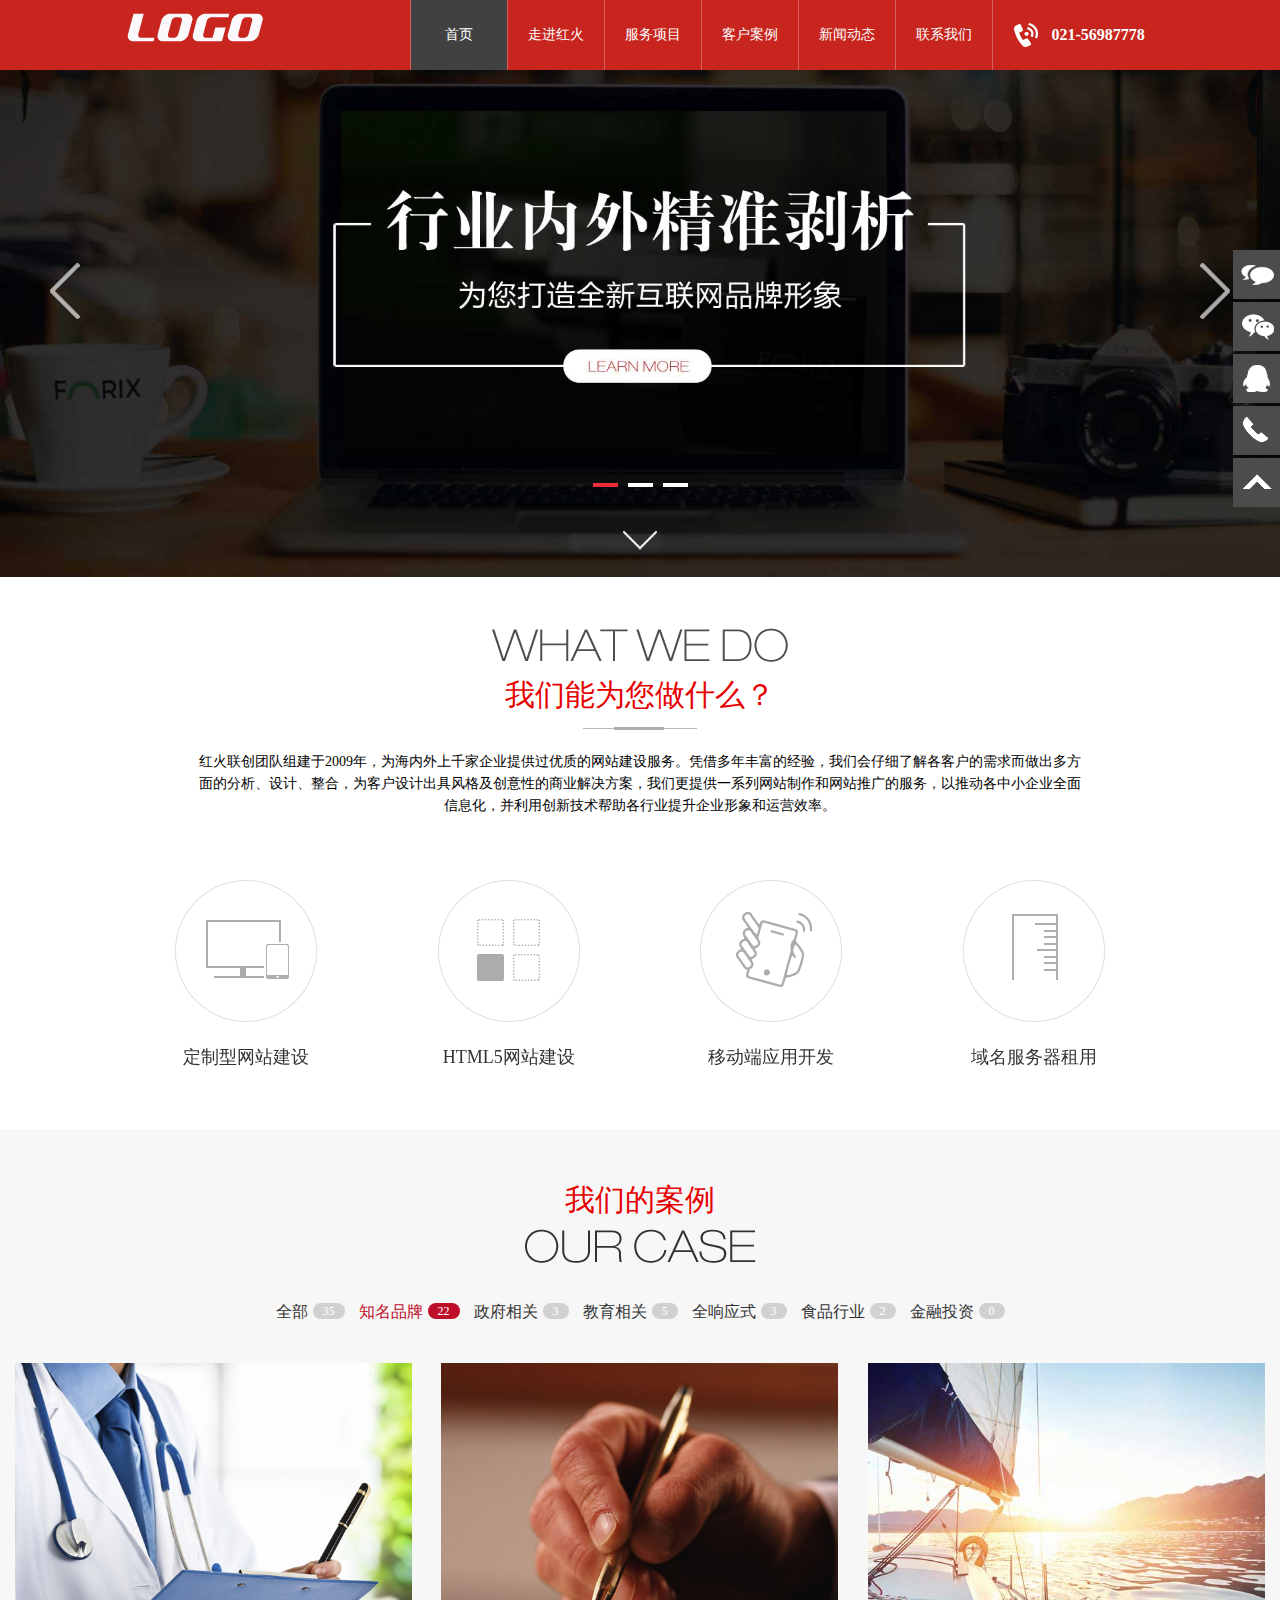
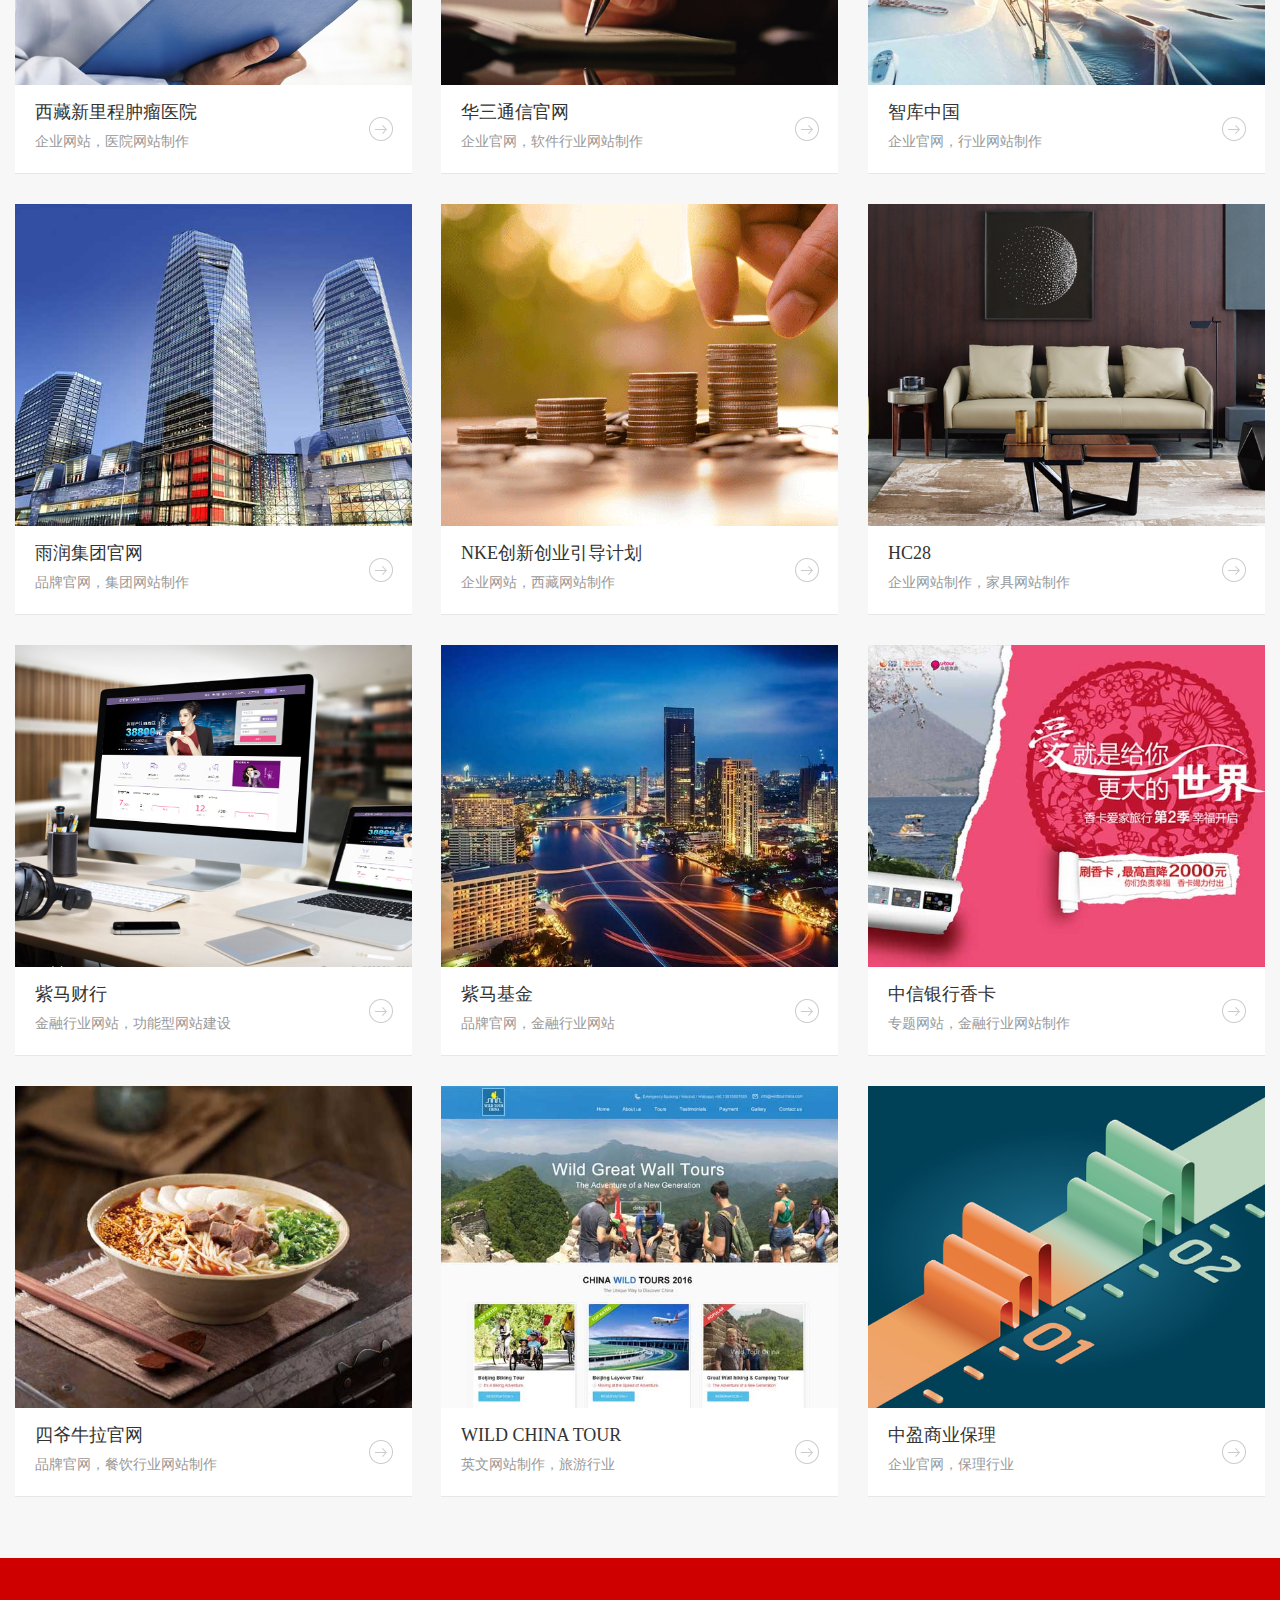
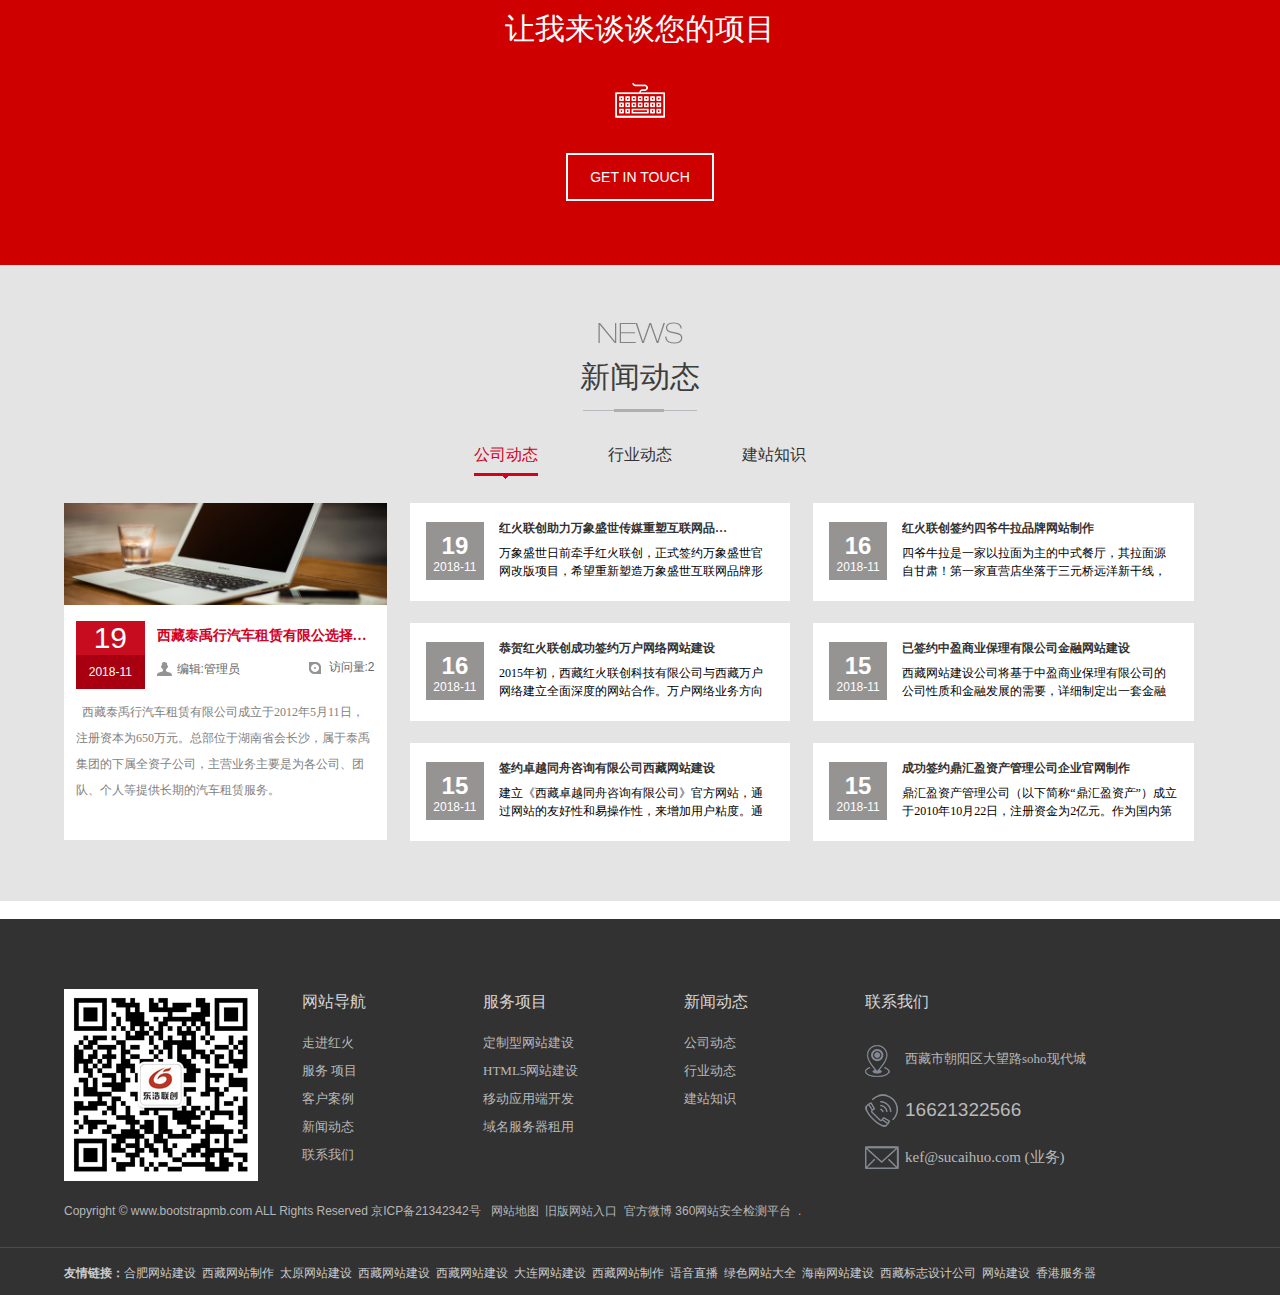
==== index.html @ ea986f04 "init" ====
﻿


<!DOCTYPE html>

<html>

<head>

<meta http-equiv="Content-Type" content="text/html; charset=utf-8" />

<meta http-equiv="X-UA-Compatible" content="IE=8" />

<title>西藏网站制作|西藏网站设计|西藏专业高端营销型企业网站建设|开发|红火联创-西藏网站制作领导品牌</title>
<meta name="keywords" content="西藏网站制作,网站制作,西藏网站制作公司,西藏网站设计,网站设计,西藏网站设计公司,西藏高端网站建设,西藏网站建设,企业网站建设,中小企业网站建设,企业官网建设,西藏网站建设公司,高端网站设计
"/>
<meta name="description" content="西藏最专业的网站制作公司-红火联创,以网站制作、网站设计、手机网站、微信网站为主体核心业务,8年内已为国内众多著名企业、政府机构、学校等提供有价值的互联网服务,重要客户有中信银行、海澜之家、曲美家居、河北海事局、西藏农学院等,咨询热线:021-56987778"/>
<meta name="renderer" content="webkit">
<meta name="viewport" content="width=device-width, initial-scale=1"/>
<meta name="applicable-device" content="pc,mobile"/>
<meta name="location" content="province=西藏;city=西藏;coord=116.306522891,40.0555055968"/>
<meta name="searchtitle" content="西藏网站制作,网站制作,西藏网站制作公司,西藏网站设计,网站设计,西藏网站设计公司,西藏高端网站建设,西藏网站建设,企业网站建设,中小企业网站建设,企业官网建设,西藏网站建设公司,高端网站设计
"/>
<meta name="robots" content="All">
<meta name="msvalidate.01" content="3945C4C58DF0E1DF0A4EFB86055197FB" />
<meta name="viewport" content="width=device-width, initial-scale=1.0">
<link href="css/basic.css" rel="stylesheet" type="text/css" />
<link href="css/style.css" rel="stylesheet" type="text/css" />
<script type="text/javascript" src="js/jquery-1.8.3.min.js"></script>
<script type="text/javascript" src="js/jquery.banner.js"></script>
<script type="text/javascript">
function showdiv(targetid,objN){
  var target=document.getElementById(targetid);
  var clicktext=document.getElementById(objN)
  if (target.style.display=="block"){
      target.style.display="none";
      clicktext.innerText="";
  } else {
      target.style.display="block";
      clicktext.innerText='';
  }
}
</script>



<script type="text/javascript" src="js/isotope.pkgd.min.js"></script>

<script type="text/javascript" src="js/site1.js"></script>

<script type="text/javascript" src="js/app.js"></script>

<script src="js/lib.js"></script>
<script>
$(function(){
  var url = window.location.toString();
  var id = url.split('#')[1];
  if(id){
    var t = $('#'+id).offset().top;
    $(window).scrollTop(t);
  }
});
</script>


</head>



<body>

<!-- 头部样式开始 -->

  <div class="top_bg">
  <div class="top">
    <div class="logo"><a href="index.html"><img src="images/logo.png" /></a></div>
    <div class="nav" id="contentid">
      <ul>
                  <li><a href="index.html" class='cur'>首页</a></li>
                  <li><a href="about.html">走进红火</a></li>
                  <li><a href="service.html">服务项目</a></li>
                  <li><a href="case.html">客户案例</a></li>
                  <li><a href="new.html#">新闻动态</a></li>
                  <li><a href="contact.html#">联系我们</a></li>
                <li class="Navlilis"><img src="images/RitfixPicCall.png">021-56987778</li>
      </ul>
    </div>
    <a href="#"><img class="NavMore" id="showtext" onClick="showdiv('contentid','showtext')" src="images/index_02.png" /></a>
  </div>
</div>
<!-- 头部样式结束 -->

<!-- banner样式开始 -->

<div class="banner">
  <div style="width:100%; border:0px solid red; margin:0 auto; overflow:hidden; position:relative ">
    <div class="flexslider" style="overflow:hidden">
      <div class="jmtp"></div>
      <ul class="slides">
                  <li><a href="case.html" class="left"><img src="images/20160821133628_13071.jpg"  alt="西藏网站制作,西藏网站设计,西藏高端网站建设,西藏网站建设"/></a></li>
                  <li><a href="about.html" class="left"><img src="images/20170305224744_11098.jpg"  alt="西藏网站制作公司"/></a></li>
                  <li><a href="about" class="left"><img src="images/20170305224816_51486.jpg"  alt="西藏网站制作公司"/></a></li>
              </ul>
    </div>
  </div>
  <script>
    $(window).load(function() {
        $('.flexslider').flexslider();
    });
  </script>
  <div class="arrowDown">
    <i></i>
</div>
</div>



<!-- banner样式结束 -->



<!-- 内容样式开始 -->

<section class="m" id="hd">

  <Div class="i_about">

    <div class="i_about_title">

    
      <h1> <em><img src="images/en_gy.png" /></em> 我们能为您做什么？ </h1>

      <p><p>
	红火联创团队组建于2009年，为海内外上千家企业提供过优质的网站建设服务。凭借多年丰富的经验，我们会仔细了解各客户的需求而做出多方面的分析、设计、整合，为客户设计出具风格及创意性的商业解决方案，我们更提供一系列网站制作和网站推广的服务，以推动各中小企业全面<br />
信息化<span style="line-height:1.5;">，并利用创新技术帮助各行业提升企业形象和运营效率。</span>
</p></p>

    </div>

    <div class="i_about_n">

      <div class="shortcut">

        <ul>

            <li>

                <a href="service.html">

                  <img class="img" src="images/20160818204902_46414.png" alt="定制网站建设，西藏网站制作，西藏网站设计，西藏高端网站建设"/>

                  <img class="imgH" src="images/20160818204917_80717.png" alt="定制网站建设，西藏网站制作，西藏网站设计，西藏高端网站建设"/>

                  <span>定制型网站建设</span>

                </a>

              </li>

              <li>

                <a href="service.html">

                  <img class="img" src="images/20160818205246_25471.png" alt="HTML5网站制作，西藏网站制作，西藏网站设计，西藏高端网站建设"/>

                  <img class="imgH" src="images/20160818205259_15898.png" alt="HTML5网站制作，西藏网站制作，西藏网站设计，西藏高端网站建设"/>

                  <span>HTML5网站建设</span>

                </a>

              </li>

              <li>

                <a href="service.html">

                  <img class="img" src="images/20160818205329_25470.png" alt="西藏网站制作,西藏网站设计,西藏高端网站建设,西藏网站建设"/>

                  <img class="imgH" src="images/20160818205339_75592.png" alt="西藏网站制作,西藏网站设计,西藏高端网站建设,西藏网站建设"/>

                  <span>移动端应用开发</span>

                </a>

              </li>

              <li>

                <a href="service.html">

                  <img class="img" src="images/20160818205400_95921.png" alt="西藏网站制作，域名服务器租用，西藏网站建设"/>

                  <img class="imgH" src="images/20160818205411_74101.png" alt="西藏网站制作，域名服务器租用，西藏网站建设"/>

                  <span>域名服务器租用</span>

                </a>

              </li>

              
        </ul>

      </div>

    </div>

  </Div>

</section>



<section class="m1" id="works">

  <div class="i_case">

    <div class="i_case_title">

      <h1>我们的案例<em><img src="images/our.png" /></em> </h1>

    </div>

    <div class="i_case_n">

      <div class="DtiasNv DtiasNvDUN" style="top: 0px;" id="filters">

      

        
        <a href="javascript:void(0)" data-filter="*">全部<span>35</span></a>

        
        <a href="javascript:void(0)" data-filter=".brands"  class="curensQhs">知名品牌<span>22</span></a>

        
        <a href="javascript:void(0)" data-filter=".government" >政府相关<span>3</span></a>

        
        <a href="javascript:void(0)" data-filter=".campus" >教育相关<span>5</span></a>

        
        <a href="javascript:void(0)" data-filter=".response" >全响应式<span>3</span></a>

        
        <a href="javascript:void(0)" data-filter=".fooddrinks" >食品行业<span>2</span></a>

        
        <a href="javascript:void(0)" data-filter="." >金融投资<span>0</span></a>

        
        

      </div>

      <div class="isotope trans">

        <ul>

          
            

              <li class="item brands">

                <div class="cont trans">

                  <div>

                    <div class="img-box">

                      <a href="case-detail.html#-4-13-56.html" target="_blank"><img class="trans" src="images/20160830103553_26394.jpg" alt="西藏网站制作，域名服务器租用，西藏网站建设"/></a>

                    </div>

                    <a href="case-detail.html#-4-13-56.html" target="_blank">

                      <div class="icon-box"></div>

                    </a>

                  </div>

                  <a href="case-detail.html#-4-13-56.html" class="title trans" target="_blank">

                      <h5 class="title-en">西藏新里程肿瘤医院</h5>

                      <h5>企业网站，医院网站制作</h5>

                  </a>

                </div>

              </li>

            
            

              <li class="item brands">

                <div class="cont trans">

                  <div>

                    <div class="img-box">

                      <a href="case-detail.html#-4-13-55.html" target="_blank"><img class="trans" src="images/20160830102540_84552.jpg" alt=""/></a>

                    </div>

                    <a href="case-detail.html#-4-13-55.html" target="_blank">

                      <div class="icon-box"></div>

                    </a>

                  </div>

                  <a href="case-detail.html#-4-13-55.html" class="title trans" target="_blank">

                      <h5 class="title-en">华三通信官网</h5>

                      <h5>企业官网，软件行业网站制作</h5>

                  </a>

                </div>

              </li>

            
            

              <li class="item brands">

                <div class="cont trans">

                  <div>

                    <div class="img-box">

                      <a href="case-detail.html#-4-13-57.html" target="_blank"><img class="trans" src="images/20160830104210_45826.jpg" alt=""/></a>

                    </div>

                    <a href="case-detail.html#-4-13-57.html" target="_blank">

                      <div class="icon-box"></div>

                    </a>

                  </div>

                  <a href="case-detail.html#-4-13-57.html" class="title trans" target="_blank">

                      <h5 class="title-en">智库中国</h5>

                      <h5>企业官网，行业网站制作</h5>

                  </a>

                </div>

              </li>

            
            

              <li class="item brands">

                <div class="cont trans">

                  <div>

                    <div class="img-box">

                      <a href="case-detail.html#-4-13-58.html" target="_blank"><img class="trans" src="images/20160907095034_53427.jpg" alt=""/></a>

                    </div>

                    <a href="case-detail.html#-4-13-58.html" target="_blank">

                      <div class="icon-box"></div>

                    </a>

                  </div>

                  <a href="case-detail.html#-4-13-58.html" class="title trans" target="_blank">

                      <h5 class="title-en">雨润集团官网</h5>

                      <h5>品牌官网，集团网站制作</h5>

                  </a>

                </div>

              </li>

            
            

              <li class="item brands">

                <div class="cont trans">

                  <div>

                    <div class="img-box">

                      <a href="case-detail.html#-4-13-54.html" target="_blank"><img class="trans" src="images/20160825113120_76052.png" alt=""/></a>

                    </div>

                    <a href="case-detail.html#-4-13-54.html" target="_blank">

                      <div class="icon-box"></div>

                    </a>

                  </div>

                  <a href="case-detail.html#-4-13-54.html" class="title trans" target="_blank">

                      <h5 class="title-en">NKE创新创业引导计划</h5>

                      <h5>企业网站，西藏网站制作</h5>

                  </a>

                </div>

              </li>

            
            

              <li class="item brands">

                <div class="cont trans">

                  <div>

                    <div class="img-box">

                      <a href="case-detail.html#-4-13-38.html" target="_blank"><img class="trans" src="images/20160821205427_15291.jpg" alt="HC28网站制作，西藏网站制作"/></a>

                    </div>

                    <a href="case-detail.html#-4-13-38.html" target="_blank">

                      <div class="icon-box"></div>

                    </a>

                  </div>

                  <a href="case-detail.html#-4-13-38.html" class="title trans" target="_blank">

                      <h5 class="title-en">HC28</h5>

                      <h5>企业网站制作，家具网站制作</h5>

                  </a>

                </div>

              </li>

            
            

              <li class="item brands">

                <div class="cont trans">

                  <div>

                    <div class="img-box">

                      <a href="case-detail.html#-4-13-39.html" target="_blank"><img class="trans" src="images/20160821145115_87049.jpg" alt=""/></a>

                    </div>

                    <a href="case-detail.html#-4-13-39.html" target="_blank">

                      <div class="icon-box"></div>

                    </a>

                  </div>

                  <a href="case-detail.html#-4-13-39.html" class="title trans" target="_blank">

                      <h5 class="title-en">紫马财行</h5>

                      <h5>金融行业网站，功能型网站建设</h5>

                  </a>

                </div>

              </li>

            
            

              <li class="item brands">

                <div class="cont trans">

                  <div>

                    <div class="img-box">

                      <a href="case-detail.html#-4-13-40.html" target="_blank"><img class="trans" src="images/20160821200436_94394.jpg" alt=""/></a>

                    </div>

                    <a href="case-detail.html#-4-13-40.html" target="_blank">

                      <div class="icon-box"></div>

                    </a>

                  </div>

                  <a href="case-detail.html#-4-13-40.html" class="title trans" target="_blank">

                      <h5 class="title-en">紫马基金</h5>

                      <h5>品牌官网，金融行业网站</h5>

                  </a>

                </div>

              </li>

            
            

              <li class="item brands">

                <div class="cont trans">

                  <div>

                    <div class="img-box">

                      <a href="case-detail.html#-4-13-41.html" target="_blank"><img class="trans" src="images/20160821201140_30811.jpg" alt=""/></a>

                    </div>

                    <a href="case-detail.html#-4-13-41.html" target="_blank">

                      <div class="icon-box"></div>

                    </a>

                  </div>

                  <a href="case-detail.html#-4-13-41.html" class="title trans" target="_blank">

                      <h5 class="title-en">中信银行香卡</h5>

                      <h5>专题网站，金融行业网站制作</h5>

                  </a>

                </div>

              </li>

            
            

              <li class="item brands">

                <div class="cont trans">

                  <div>

                    <div class="img-box">

                      <a href="case-detail.html#-4-13-42.html" target="_blank"><img class="trans" src="images/20160822160348_14936.jpg" alt=""/></a>

                    </div>

                    <a href="case-detail.html#-4-13-42.html" target="_blank">

                      <div class="icon-box"></div>

                    </a>

                  </div>

                  <a href="case-detail.html#-4-13-42.html" class="title trans" target="_blank">

                      <h5 class="title-en">四爷牛拉官网</h5>

                      <h5>品牌官网，餐饮行业网站制作  </h5>

                  </a>

                </div>

              </li>

            
            

              <li class="item brands">

                <div class="cont trans">

                  <div>

                    <div class="img-box">

                      <a href="case-detail.html#-4-13-43.html" target="_blank"><img class="trans" src="images/20190419101429_13434.jpg" alt=""/></a>

                    </div>

                    <a href="case-detail.html#-4-13-43.html" target="_blank">

                      <div class="icon-box"></div>

                    </a>

                  </div>

                  <a href="case-detail.html#-4-13-43.html" class="title trans" target="_blank">

                      <h5 class="title-en">WILD CHINA TOUR</h5>

                      <h5>英文网站制作，旅游行业</h5>

                  </a>

                </div>

              </li>

            
            

              <li class="item brands">

                <div class="cont trans">

                  <div>

                    <div class="img-box">

                      <a href="case-detail.html#-4-13-44.html" target="_blank"><img class="trans" src="images/20160822163028_70006.jpg" alt=""/></a>

                    </div>

                    <a href="case-detail.html#-4-13-44.html" target="_blank">

                      <div class="icon-box"></div>

                    </a>

                  </div>

                  <a href="case-detail.html#-4-13-44.html" class="title trans" target="_blank">

                      <h5 class="title-en">中盈商业保理</h5>

                      <h5>企业官网，保理行业</h5>

                  </a>

                </div>

              </li>

            
            

              <li class="item government">

                <div class="cont trans">

                  <div>

                    <div class="img-box">

                      <a href="case-detail.html#-4-14-45.html" target="_blank"><img class="trans" src="images/20160822170103_84664.jpg" alt=""/></a>

                    </div>

                    <a href="case-detail.html#-4-14-45.html" target="_blank">

                      <div class="icon-box"></div>

                    </a>

                  </div>

                  <a href="case-detail.html#-4-14-45.html" class="title trans" target="_blank">

                      <h5 class="title-en">山东滨城</h5>

                      <h5>政府网站建设， 门户网站建设</h5>

                  </a>

                </div>

              </li>

            
            

              <li class="item government">

                <div class="cont trans">

                  <div>

                    <div class="img-box">

                      <a href="case-detail.html#-4-14-46.html" target="_blank"><img class="trans" src="images/20160822170916_54176.jpg" alt=""/></a>

                    </div>

                    <a href="case-detail.html#-4-14-46.html" target="_blank">

                      <div class="icon-box"></div>

                    </a>

                  </div>

                  <a href="case-detail.html#-4-14-46.html" class="title trans" target="_blank">

                      <h5 class="title-en">河北海事局</h5>

                      <h5>政府网站制作，门户网站建设</h5>

                  </a>

                </div>

              </li>

            
            

              <li class="item government">

                <div class="cont trans">

                  <div>

                    <div class="img-box">

                      <a href="case-detail.html#-4-14-48.html" target="_blank"><img class="trans" src="images/20160822171650_24611.jpg" alt=""/></a>

                    </div>

                    <a href="case-detail.html#-4-14-48.html" target="_blank">

                      <div class="icon-box"></div>

                    </a>

                  </div>

                  <a href="case-detail.html#-4-14-48.html" class="title trans" target="_blank">

                      <h5 class="title-en">山西晋中</h5>

                      <h5>政府网站建设，门户网站制作</h5>

                  </a>

                </div>

              </li>

            
            

              <li class="item campus">

                <div class="cont trans">

                  <div>

                    <div class="img-box">

                      <a href="case-detail.html#-4-16-49.html" target="_blank"><img class="trans" src="images/20160822172403_30790.jpg" alt=""/></a>

                    </div>

                    <a href="case-detail.html#-4-16-49.html" target="_blank">

                      <div class="icon-box"></div>

                    </a>

                  </div>

                  <a href="case-detail.html#-4-16-49.html" class="title trans" target="_blank">

                      <h5 class="title-en">西藏商务科技学校</h5>

                      <h5>学校网站建设，西藏网站制作</h5>

                  </a>

                </div>

              </li>

            
            

              <li class="item campus">

                <div class="cont trans">

                  <div>

                    <div class="img-box">

                      <a href="case-detail.html#-4-16-50.html" target="_blank"><img class="trans" src="images/20160822173348_34351.jpg" alt=""/></a>

                    </div>

                    <a href="case-detail.html#-4-16-50.html" target="_blank">

                      <div class="icon-box"></div>

                    </a>

                  </div>

                  <a href="case-detail.html#-4-16-50.html" class="title trans" target="_blank">

                      <h5 class="title-en">东北大学秦皇岛分校</h5>

                      <h5>学校网站建设，西藏网站制作</h5>

                  </a>

                </div>

              </li>

            
            

              <li class="item campus">

                <div class="cont trans">

                  <div>

                    <div class="img-box">

                      <a href="case-detail.html#-4-16-59.html" target="_blank"><img class="trans" src="images/20160907101016_63286.jpg" alt=""/></a>

                    </div>

                    <a href="case-detail.html#-4-16-59.html" target="_blank">

                      <div class="icon-box"></div>

                    </a>

                  </div>

                  <a href="case-detail.html#-4-16-59.html" class="title trans" target="_blank">

                      <h5 class="title-en">励步国际儿童英语</h5>

                      <h5>企业网站，培训类网站制作</h5>

                  </a>

                </div>

              </li>

            
            

              <li class="item campus">

                <div class="cont trans">

                  <div>

                    <div class="img-box">

                      <a href="case-detail.html#-4-16-60.html" target="_blank"><img class="trans" src="images/20160907101643_37274.jpg" alt=""/></a>

                    </div>

                    <a href="case-detail.html#-4-16-60.html" target="_blank">

                      <div class="icon-box"></div>

                    </a>

                  </div>

                  <a href="case-detail.html#-4-16-60.html" class="title trans" target="_blank">

                      <h5 class="title-en">爱乐国际早教</h5>

                      <h5>企业网站，培训类网站制作</h5>

                  </a>

                </div>

              </li>

            
            

              <li class="item campus">

                <div class="cont trans">

                  <div>

                    <div class="img-box">

                      <a href="case-detail.html#-4-16-66.html" target="_blank"><img class="trans" src="images/20160907142707_57531.jpg" alt=""/></a>

                    </div>

                    <a href="case-detail.html#-4-16-66.html" target="_blank">

                      <div class="icon-box"></div>

                    </a>

                  </div>

                  <a href="case-detail.html#-4-16-66.html" class="title trans" target="_blank">

                      <h5 class="title-en">清华大学五道口金融学院</h5>

                      <h5>学院网站，西藏网站制作</h5>

                  </a>

                </div>

              </li>

            
            

              <li class="item response">

                <div class="cont trans">

                  <div>

                    <div class="img-box">

                      <a href="case-detail.html#-4-17-53.html" target="_blank"><img class="trans" src="images/20160821205538_85507.jpg" alt=""/></a>

                    </div>

                    <a href="case-detail.html#-4-17-53.html" target="_blank">

                      <div class="icon-box"></div>

                    </a>

                  </div>

                  <a href="case-detail.html#-4-17-53.html" class="title trans" target="_blank">

                      <h5 class="title-en">山水环境产业集团</h5>

                      <h5>集团官网，西藏网站制作</h5>

                  </a>

                </div>

              </li>

            
            

              <li class="item response">

                <div class="cont trans">

                  <div>

                    <div class="img-box">

                      <a href="case-detail.html#-4-17-64.html" target="_blank"><img class="trans" src="images/20160907135107_90795.jpg" alt=""/></a>

                    </div>

                    <a href="case-detail.html#-4-17-64.html" target="_blank">

                      <div class="icon-box"></div>

                    </a>

                  </div>

                  <a href="case-detail.html#-4-17-64.html" class="title trans" target="_blank">

                      <h5 class="title-en">物流派</h5>

                      <h5>企业网站，西藏网站制作</h5>

                  </a>

                </div>

              </li>

            
            

              <li class="item response">

                <div class="cont trans">

                  <div>

                    <div class="img-box">

                      <a href="case-detail.html#-4-17-81.html" target="_blank"><img class="trans" src="images/20170215140151_19582.jpg" alt="知名品牌网站效果图"/></a>

                    </div>

                    <a href="case-detail.html#-4-17-81.html" target="_blank">

                      <div class="icon-box"></div>

                    </a>

                  </div>

                  <a href="case-detail.html#-4-17-81.html" class="title trans" target="_blank">

                      <h5 class="title-en">viewstap</h5>

                      <h5>企业官网，西藏网站制作</h5>

                  </a>

                </div>

              </li>

            
            

              <li class="item fooddrinks">

                <div class="cont trans">

                  <div>

                    <div class="img-box">

                      <a href="case-detail.html#-4-18-82.html" target="_blank"><img class="trans" src="images/20170223124720_63848.jpg" alt=""/></a>

                    </div>

                    <a href="case-detail.html#-4-18-82.html" target="_blank">

                      <div class="icon-box"></div>

                    </a>

                  </div>

                  <a href="case-detail.html#-4-18-82.html" class="title trans" target="_blank">

                      <h5 class="title-en">中绿集团</h5>

                      <h5>食品网站，西藏网站制作</h5>

                  </a>

                </div>

              </li>

            
            

              <li class="item fooddrinks">

                <div class="cont trans">

                  <div>

                    <div class="img-box">

                      <a href="case-detail.html#-4-18-84.html" target="_blank"><img class="trans" src="images/20170223125916_78033.jpg" alt=""/></a>

                    </div>

                    <a href="case-detail.html#-4-18-84.html" target="_blank">

                      <div class="icon-box"></div>

                    </a>

                  </div>

                  <a href="case-detail.html#-4-18-84.html" class="title trans" target="_blank">

                      <h5 class="title-en">纽贝滋实业</h5>

                      <h5>集团官网，西藏网站制作</h5>

                  </a>

                </div>

              </li>

            
        </ul>

      </div>

    </div>

  </div>

</section>



<section class="m2">

  <div class="i_contact">

    <div class="i_contact_title">

      <h1>让我来谈谈您的项目<em><img src="images/jp.png" /></em> </h1>

    </div>

    <div class="i_contact_n"> <a href="http://p.qiao.baidu.com/" target="_blank" class="get">GET IN TOUCH</a> </div>

  </div>

</section>



<section class="m3">

  <div class="i_news">

    <div class="i_news_title">

      <h1><em><img src="images/news.png" /></em> 新闻动态 </h1>

    </div>

    <div class="i_news_n">

      <div class="blog_sel" id="blog_sel">

        
        <a class="blog_on" id="j1" href="javascript:;">公司动态</a>

        
        <a class="" id="j2" href="javascript:;">行业动态</a>

        
        <a class="" id="j3" href="javascript:;">建站知识</a>

        
      </div>

      <div>

      
        <div class="j1">

         <div style="display: block;" class="show">

            
            <div class="blog_l fl">

              <div class="blog_img"> <a href="new-detail.html#-5-9-726.html" target="_blank"><img src="images/20160116133806.jpg" /></a> </div>

              <div class="blog_infor">

                <div class="blog_infTop">

                  <div class="blog_time fl">

                    <span class="blog_y">19</span>

                    <span class="blog_day">2018-11</span>

                  </div>

                  <div class="blog_infR fr">

                    <div class="blog_title"><a href="new-detail.html#-5-9-726.html" target="_blank">西藏泰禹行汽车租赁有限公选择红火联创高端网站建设服务</a></div>

                    <div class="blog_wel"><span class="blog_wel1">编辑:管理员</span><span class="blog_wel2">访问量:2</span></div>

                  </div>

                </div>

                <div class="blog_intro cl"> &nbsp;

                  西藏泰禹行汽车租赁有限公司成立于2012年5月11日，注册资本为650万元。总部位于湖南省会长沙，属于泰禹集团的下属全资子公司，主营业务主要是为各公司、团队、个人等提供长期的汽车租赁服务。 
                </div>

              </div>

            </div>

            
            

            <div class="blog_r fr">

              <div class="blog_list">

                <ul>

                
                  <li>

                    <a href="new-detail.html#-5-9-723.html">

                      <span class="blog_Rtime fl">

                        <b>19</b>

                        <em>2018-11</em>

                      </span>

                      <span class="blog_Rmore fr">

                        <b>红火联创助力万象盛世传媒重塑互联网品牌形象</b>

                        <span>万象盛世日前牵手红火联创，正式签约万象盛世官网改版项目，希望重新塑造万象盛世互联网品牌形象...</span>

                        </span> <span class="blog_more"></span>

                     </a>

                   </li>

                
                  <li>

                    <a href="new-detail.html#-5-9-720.html">

                      <span class="blog_Rtime fl">

                        <b>16</b>

                        <em>2018-11</em>

                      </span>

                      <span class="blog_Rmore fr">

                        <b>红火联创签约四爷牛拉品牌网站制作</b>

                        <span>四爷牛拉是一家以拉面为主的中式餐厅，其拉面源自甘肃！第一家直营店坐落于三元桥远洋新干线，目前开业已半年，处在迅速扩展品牌阶段。</span>

                        </span> <span class="blog_more"></span>

                     </a>

                   </li>

                
                  <li>

                    <a href="new-detail.html#-5-9-721.html">

                      <span class="blog_Rtime fl">

                        <b>16</b>

                        <em>2018-11</em>

                      </span>

                      <span class="blog_Rmore fr">

                        <b>恭贺红火联创成功签约万户网络网站建设</b>

                        <span>2015年初，西藏红火联创科技有限公司与西藏万户网络建立全面深度的网站合作。万户网络业务方向主要在OA协同办公软件领域，且在OA领域发展迅速，而红火联创主要以网站建设业务为主，双方发挥各自的强项进行深度的项目合作。</span>

                        </span> <span class="blog_more"></span>

                     </a>

                   </li>

                
                  <li>

                    <a href="new-detail.html#-5-9-719.html">

                      <span class="blog_Rtime fl">

                        <b>15</b>

                        <em>2018-11</em>

                      </span>

                      <span class="blog_Rmore fr">

                        <b>已签约中盈商业保理有限公司金融网站建设</b>

                        <span>西藏网站建设公司将基于中盈商业保理有限公司的公司性质和金融发展的需要，详细制定出一套金融网站建设方案，使企业通过网站平台可以将产品进行分类的展示，同时也能通过线上交流更好的维系客户，减少交易成本，从而达到利润最大化。</span>

                        </span> <span class="blog_more"></span>

                     </a>

                   </li>

                
                  <li>

                    <a href="new-detail.html#-5-9-718.html">

                      <span class="blog_Rtime fl">

                        <b>15</b>

                        <em>2018-11</em>

                      </span>

                      <span class="blog_Rmore fr">

                        <b>签约卓越同舟咨询有限公司西藏网站建设</b>

                        <span>建立《西藏卓越同舟咨询有限公司》官方网站，通过网站的友好性和易操作性，来增加用户粘度。通过卓越同舟大量专业的有价值的资讯信息，使用户在线互动充分体验，每个浏览者来到网站之后总能找到自己感兴趣的、有用...</span>

                        </span> <span class="blog_more"></span>

                     </a>

                   </li>

                
                  <li>

                    <a href="new-detail.html#-5-9-717.html">

                      <span class="blog_Rtime fl">

                        <b>15</b>

                        <em>2018-11</em>

                      </span>

                      <span class="blog_Rmore fr">

                        <b>成功签约鼎汇盈资产管理公司企业官网制作</b>

                        <span>鼎汇盈资产管理公司（以下简称“鼎汇盈资产”）成立于2010年10月22日，注册资金为2亿元。作为国内第一批向商业银行高端私人客户提供相关金融理财产品的专业资产管理公司之一，鼎汇盈资产以“精细化、系统化、创...</span>

                        </span> <span class="blog_more"></span>

                     </a>

                   </li>

                
                </ul>

              </div>

            </div>

            

          </div>

        </div>

      
        <div class="j2" style='display:none;'>

         <div style="display: block;" class="show">

            
            <div class="blog_l fl">

              <div class="blog_img"> <a href="new-detail.html#-5-10-22.html" target="_blank"><img src="images/20160116133806.jpg" /></a> </div>

              <div class="blog_infor">

                <div class="blog_infTop">

                  <div class="blog_time fl">

                    <span class="blog_y">15</span>

                    <span class="blog_day">2014-05</span>

                  </div>

                  <div class="blog_infR fr">

                    <div class="blog_title"><a href="new-detail.html#-5-10-22.html" target="_blank">响应式网站建设 高端定制下的随心所欲</a></div>

                    <div class="blog_wel"><span class="blog_wel1">编辑:管理员</span><span class="blog_wel2">访问量:120</span></div>

                  </div>

                </div>

                <div class="blog_intro cl"> &nbsp;

                  如果说电商是一片辽阔的草原，那么响应式网站就是一匹骏马。响应式网站其实类似一个智能人，这个智能人能根据客户的需要随时随地调整终端的尺寸、效果...
                </div>

              </div>

            </div>

            
            

            <div class="blog_r fr">

              <div class="blog_list">

                <ul>

                
                  <li>

                    <a href="new-detail.html#-5-10-28.html">

                      <span class="blog_Rtime fl">

                        <b>15</b>

                        <em>2014-05</em>

                      </span>

                      <span class="blog_Rmore fr">

                        <b>小创业者如何使用微信打造“服务生态圈”</b>

                        <span>微信是有张小龙带领团队开发出来的基于手机端的社交工具，建立的是人与人之间“点对点”的连接，每一个微信ID就是一个信息交互的节点，这些节点之间的连接...</span>

                        </span> <span class="blog_more"></span>

                     </a>

                   </li>

                
                  <li>

                    <a href="new-detail.html#-5-10-27.html">

                      <span class="blog_Rtime fl">

                        <b>15</b>

                        <em>2014-05</em>

                      </span>

                      <span class="blog_Rmore fr">

                        <b>2014年西藏互联网大会遇到的人和事！</b>

                        <span>5月10日，是第九届中国互联网创业者大会。而在此的前一天，宁哲网络如去年一样，举办了地方门户和垂直网站的一次聚会，这次是在西藏中关村3W咖啡...</span>

                        </span> <span class="blog_more"></span>

                     </a>

                   </li>

                
                  <li>

                    <a href="new-detail.html#-5-10-26.html">

                      <span class="blog_Rtime fl">

                        <b>15</b>

                        <em>2014-05</em>

                      </span>

                      <span class="blog_Rmore fr">

                        <b>移动互联网团队如何建立自己的品牌</b>

                        <span>任何人或者团队想做一个事情前，都要为要做的事情起一个名字，这个名字就是品牌。比如，你要开发一款APP，就要给APP起一个名字，这个名字是非常重要的...</span>

                        </span> <span class="blog_more"></span>

                     </a>

                   </li>

                
                  <li>

                    <a href="new-detail.html#-5-10-25.html">

                      <span class="blog_Rtime fl">

                        <b>15</b>

                        <em>2014-05</em>

                      </span>

                      <span class="blog_Rmore fr">

                        <b>公共账号：尚未被重视的移动支付战场</b>

                        <span>支付宝在桌面支付领域已经成为了无可争议的唯一霸主，但在移动支付领域，霸主的争夺战争还非常激烈。异常惨烈的打车之争已经落下帷幕，而在另一个战场...</span>

                        </span> <span class="blog_more"></span>

                     </a>

                   </li>

                
                  <li>

                    <a href="new-detail.html#-5-10-24.html">

                      <span class="blog_Rtime fl">

                        <b>15</b>

                        <em>2014-05</em>

                      </span>

                      <span class="blog_Rmore fr">

                        <b>互联网的未来：声音时代和体感时代</b>

                        <span>中国互联网行业刚刚度过了自己的20岁生日。这样的时间节点，自然也免不了要对互联网行业进行总结和展望，也免不了要对互联网行业划分几个阶段、划分几...</span>

                        </span> <span class="blog_more"></span>

                     </a>

                   </li>

                
                  <li>

                    <a href="new-detail.html#-5-10-23.html">

                      <span class="blog_Rtime fl">

                        <b>15</b>

                        <em>2014-05</em>

                      </span>

                      <span class="blog_Rmore fr">

                        <b>下一个十年，中国互联网会如何发展？</b>

                        <span>互联网下一步发展的归宿是什么？web2.0发展至今，中国也只是出了几个Facebook模仿秀，基本无创新可言，80后们在中国互联网发展上集体失语，这与...</span>

                        </span> <span class="blog_more"></span>

                     </a>

                   </li>

                
                </ul>

              </div>

            </div>

            

          </div>

        </div>

      
        <div class="j3" style='display:none;'>

         <div style="display: block;" class="show">

            
            <div class="blog_l fl">

              <div class="blog_img"> <a href="new-detail.html#-5-11-106.html" target="_blank"><img src="images/20160116133806.jpg" /></a> </div>

              <div class="blog_infor">

                <div class="blog_infTop">

                  <div class="blog_time fl">

                    <span class="blog_y">06</span>

                    <span class="blog_day">2018-05</span>

                  </div>

                  <div class="blog_infR fr">

                    <div class="blog_title"><a href="new-detail.html#-5-11-106.html" target="_blank">小型电子商务企业网站建设需要多少钱</a></div>

                    <div class="blog_wel"><span class="blog_wel1">编辑:管理员</span><span class="blog_wel2">访问量:168</span></div>

                  </div>

                </div>

                <div class="blog_intro cl"> &nbsp;

                  对于很多中小型企业来说，网站的成本是一个问题。小型电子商务企业网站建设需要多少钱？这是很多接洽人都会问的问题。目前，小型电子商务企业网站建设的收费标准主要从三个方面来看，分别是：
                </div>

              </div>

            </div>

            
            

            <div class="blog_r fr">

              <div class="blog_list">

                <ul>

                
                  <li>

                    <a href="new-detail.html#-5-11-108.html">

                      <span class="blog_Rtime fl">

                        <b>06</b>

                        <em>2018-05</em>

                      </span>

                      <span class="blog_Rmore fr">

                        <b>四大中小型企业网站建设的缺点，你知道几点</b>

                        <span>在网络营销概念遍布的时代中，中小型企业网站满天飞，这些网站都有相同的地方，比如美工美观。但尽管如此，能够真正做到流量爆棚且为人所知的网站仍然是少之又少</span>

                        </span> <span class="blog_more"></span>

                     </a>

                   </li>

                
                  <li>

                    <a href="new-detail.html#-5-11-107.html">

                      <span class="blog_Rtime fl">

                        <b>06</b>

                        <em>2018-05</em>

                      </span>

                      <span class="blog_Rmore fr">

                        <b>怎样制定一份详细的企业网站建设方案策划书</b>

                        <span>企业网站建设方案策划书是指在网站建设初期对市场进行分析、网站目的确认、网站功能的了解，对详细地内容、费用、测试等内容进行策划，形成最终的书面报告</span>

                        </span> <span class="blog_more"></span>

                     </a>

                   </li>

                
                  <li>

                    <a href="new-detail.html#-5-11-692.html">

                      <span class="blog_Rtime fl">

                        <b>22</b>

                        <em>2018-10</em>

                      </span>

                      <span class="blog_Rmore fr">

                        <b>如何设计一个简单大气的企业网站？</b>

                        <span>随着以往的企业网站设计都是布局混乱，设计复杂，导致给用户带来越来越多的视觉审美疲劳。如今简约风格的企业网站设计风格慢慢成为主流。</span>

                        </span> <span class="blog_more"></span>

                     </a>

                   </li>

                
                  <li>

                    <a href="new-detail.html#-5-11-681.html">

                      <span class="blog_Rtime fl">

                        <b>06</b>

                        <em>2018-08</em>

                      </span>

                      <span class="blog_Rmore fr">

                        <b>H5网页和普通网页的区别</b>

                        <span>通常在企业在进行网站建设的时候，作为供应商的网站建设公司会详细解释H5网页制作的一些优点和趋势。
</span>

                        </span> <span class="blog_more"></span>

                     </a>

                   </li>

                
                  <li>

                    <a href="new-detail.html#-5-11-682.html">

                      <span class="blog_Rtime fl">

                        <b>06</b>

                        <em>2018-08</em>

                      </span>

                      <span class="blog_Rmore fr">

                        <b>HTML5的网页制作</b>

                        <span>H5网页制作是大势所趋，那么如何才能抓住机遇在茫茫人海中找到属于自己的定位来吸引客户，提升企业形象！　</span>

                        </span> <span class="blog_more"></span>

                     </a>

                   </li>

                
                  <li>

                    <a href="new-detail.html#-5-11-642.html">

                      <span class="blog_Rtime fl">

                        <b>13</b>

                        <em>2018-07</em>

                      </span>

                      <span class="blog_Rmore fr">

                        <b>企业网站建设栏目怎么规划</b>

                        <span>网站栏目的规划经常会被设计师忽视。红火联创网站建设提醒：其实网站栏目的规划对于网站建设的成败起着至关重要的作用，和网站导航和功能相比。对于网站栏目的规划，一般网站建设人员都是从以下几个方面入手的。</span>

                        </span> <span class="blog_more"></span>

                     </a>

                   </li>

                
                </ul>

              </div>

            </div>

            

          </div>

        </div>

      
      </div>

    </div>

  </div>

</section>



<!-- 底部样式开始 -->
﻿<div class="footer">
  <div class="bottom">
  <div class="ewm">
    <img src="images/ewm.jpg" />
    </div>
    <div class="bottom_nav">
      <dl class="d1">
        <dt><a href="#">网站导航</a></dt>
        <dd>
          <ul>
           <li><a href="about.html">走进红火</a></li>
           <li><a href="service.html">服务	项目</a></li>
           <li><a href="case.html">客户案例</a></li>
           <li><a href="new.html#">新闻动态</a></li>
           <li><a href="contact.html#">联系我们</a></li>
          </ul>
        </dd>
      </dl>
      <dl class="d2">
        <dt><a href="service.html">服务项目</a></dt>
        <dd>
          <ul>
            <li><A href="service.html">定制型网站建设</A></li>
            <li><A href="service.html">HTML5网站建设</A></li>
            <li><A href="service.html">移动应用端开发</A></li>
            <li><A href="service.html">域名服务器租用</A></li>
          </ul>
        </dd>
      </dl>
      <dl class="d2">
        <dt><a href="new.html#">新闻动态</a></dt>
        <dd>
          <ul>
            <li><A href="new.html#-5-9.html">公司动态</A></li>
            <li><A href="new.html#-5-10.html">行业动态</A></li>
            <li><A href="new.html#-5-11.html">建站知识</A></li>
          </ul>
        </dd>
      </dl>
      <dl class="d4">
        <dt><a href="contact.html#">联系我们</a></dt>
        <dd>
          <ul>
            <li class="c1" style="height:34px; line-height: 30px;">西藏市朝阳区大望路soho现代城        &nbsp;&nbsp;&nbsp;&nbsp;&nbsp;&nbsp;&nbsp;&nbsp;&nbsp;&nbsp;<br /></li>
            <li class="c2">16621322566</li>
            <li class="c3">kef@sucaihuo.com (业务)</li>
          </ul>
        </dd>
      </dl>
    </div>
    
  </div>
  <div class="foot">
    <dl>
      <dt>
        Copyright ©  www.bootstrapmb.com  ALL Rights Reserved  京ICP备21342342号      
        

        <noscript>
        
        <a rel="nofollow" href="" target="_blank">
        
        
        
        </a>
        
        </noscript>
        
        &nbsp;&nbsp;<a href="sitemap.html" target="_blank">网站地图</a>&nbsp;&nbsp;<a rel="nofollow" href="#" target="_blank">旧版网站入口</a>&nbsp;&nbsp;<a href="http://weibo.com/" target="_blank">官方微博</a> <a href="http://webscan.360.cn/" name="302f4677d78283341aa0d8cec5b360da" >360网站安全检测平台</a>&nbsp;&nbsp;<a href="sitemap.xml" target="_blank">.</a>
        
        <span style="display:none;">
        
        http://www.sucaihuo.com/
        
        </span>
        
        
      
      </dt>
    </dl>
  </div>
</div>

<div id="leftsead">
  <ul>
   <li>
      <a rel="nofollow" href="http://p.qiao.baidu.com/" target="_blank">
        <div class="hides" style="width:161px;display:none;" id="qq">
          <div class="hides" id="p1">
            <img src="images/l205.png">
          </div>
          <div class="hides" id="p2"><span style="color:#FFF;font-size:13px">在线交流</span>
          </div>
        </div>
        <img src="images/l15.jpg" width="47" height="49" class="shows" />
      </a>
    </li>
    <li>
      <a href="javascript:void(0)" class="youhui">
        <img src="images/l02.png" width="47" height="49" class="shows" />
        <img src="images/a.png" width="57" height="49" class="hides" />
        <img src="images/weixin.jpg" width="145" class="2wm" style="display:none;margin:-100px 57px 0 0" />
      </a>
    </li>
    <li>
      <a rel="nofollow" href="tencent://message/?uin=225566666&Site=&Menu=yes" target="_blank">
        <div class="hides" style="width:161px;display:none;" id="qq">
          <div class="hides" id="p1">
            <img src="images/ll04.png">
          </div>
          <div class="hides" id="p2"><span style="color:#FFF;font-size:13px">225566666</span>
          </div>
        </div>
        <img src="images/l04.png" width="47" height="49" class="shows" />
      </a>
    </li>
        <li id="tel">
        <a rel="nofollow" href="tel:021-56987778">
            <div class="hides" style="width:161px;display:none;" id="tels">
                <div class="hides" id="p1">
                    <img src="images/ll05.png">
                </div>
                <div class="hides" id="p3"><span style="color:#FFF;font-size:12px">021-56987778</span>
                </div>
            </div>
        <img src="images/l05.png" width="47" height="49" class="shows" />
        </a>
        </li>
        
        <li id="btn">
        <a id="top_btn">
            <div class="hides" style="width:161px;display:none">
                <img src="images/ll06.png" width="161" height="49" />
            </div>
            <img src="images/l06.png" width="47" height="49" class="shows" />
        </a>
    </li>
    </ul>
</div>
<script>
$(document).ready(function(){
    
    $("#leftsead a").hover(function(){
        if($(this).prop("className")=="youhui"){
            $(this).children("img.hides").show();
        }else{
            $(this).children("div.hides").show();
            $(this).children("img.shows").hide();
            $(this).children("div.hides").animate({marginRight:'0px'},'0');
        }
    },function(){
        if($(this).prop("className")=="youhui"){
            $(this).children("img.hides").hide();
        }else{
            $(this).children("div.hides").animate({marginRight:'-163px'},0,function(){$(this).hide();$(this).next("img.shows").show();});
        }
    });

    $("#top_btn").click(function(){if(scroll=="off") return;$("html,body").animate({scrollTop: 0}, 600);});

    //右侧导航 - 二维码
    $(".youhui").mouseover(function(){
        $(this).children(".2wm").show();
    })
    $(".youhui").mouseout(function(){
        $(this).children(".2wm").hide();
    });

});

</script>
<section class="m4" style="border-top:1px solid #4c4b4b; padding-top:17px; padding-bottom:1%;">
  <Div class="link">
  <b>友情链接：</b><a href="http://www.xckj365.com" target="_blank">合肥网站建设</a>&nbsp;&nbsp;<a href="http://www.bootstrapmb.com" target="_blank" title="西藏网站制作">西藏网站制作</a>&nbsp;&nbsp;<a href="http://www.web0351.net" target="_blank">太原网站建设</a>&nbsp;&nbsp;<a href="http://www.bootstrapmb.com" target="_blank" title="西藏网站建设">西藏网站建设</a>&nbsp;&nbsp;<a href="http://www.lxyd.com/" target="_blank">西藏网站建设</a>&nbsp;&nbsp;<a href="http://www.dljianwei.com" target="_blank">大连网站建设</a>&nbsp;&nbsp;<a href="http://www.bjjfsd.com" target="_blank">西藏网站制作</a>&nbsp;&nbsp;<a href="http://www.135123.com/" target="_blank">语音直播</a>&nbsp;&nbsp;<a href="http://www.lvse.com/site/donhonet-net-3219.html" target="_blank">绿色网站大全</a>&nbsp;&nbsp;<a href="http://www.ztai.net/" target="_blank">海南网站建设</a>&nbsp;&nbsp;<a href="http://www.521logo.com" target="_blank">西藏标志设计公司</a>&nbsp;&nbsp;<a href="https://www.yuntianxia.com/" target="_blank">网站建设</a>&nbsp;&nbsp;<a href="https://www.henghost.com" target="_blank">香港服务器</a></Div>
  </section>


<!-- 底部样式结束 -->



</body>

</html>
---- css/basic.css ----
/* ------------------------------------ͨ����ʽ����---------------------------------------- */
@charset "utf-8";

/* ������Ĭ��margin��padding�ı�����㣬���б�ǵ�margin��padding����ʹ��ʱ���嶨�� */
*{ margin:0;padding:0; border:0;}

/* ����IE5.x��IE6��б�����bug */
* html body{overflow:visible; }
* html iframe, * html frame{ overflow:auto;}
* html frameset{overflow:hidden;} 

/*���ñ�ǩ��������ǩĬ����ʽȡ����HTML��ǩ��ȡ��������ǩĬ����ʽ����ֹ��ͬ�������ʾЧ����ͬ��text-align:center; �����ͬ�������������*/
body,ul,ol,li,p,h1,h2,h3,h4,h5,h6,form,fieldset,table,td,img,div,tr{margin:0; padding:0;}
input,select{font-size:12px; vertical-align:middle;}

/* ������������룬�ָ���BODY���þ��в����ļ̳� */
body div{text-align:left;}

/* ��ǩ���ԣ�textarea,input ǿ������ʱ���ݳ���ʱ���� */
textarea,input{word-wrap:break-word; word-break:break-all; padding:0px;}/* 

/*���ul�б���ǵ���ʽ��ul�б���������ڲ���Ҫ�б�ǰ�÷��ŵ���ʽ�� */
ul,li{ list-style:none;}

/* ����ͼƬ�߿򣬵�ͼƬ��Ϊ�������ݱ����ʱ������Ĭ�ϱ߿���֣��ض���� */
img{border:0 none;}

/* ����Ĭ�ϵ�������ʽ����������ΪĬ����ʽ�ṩ�������ڸ��Ե�ʵ���и��ǵ� */
a{color:#000; text-decoration:none;}
a:hover{color:#c70c1f; text-decoration:none;}
/* ȥ�����ӵ����߿� */

/* ����Hϵ�б�ǩ������Hϵ�б�ǩĬ������ */
h1{font-size:24px;}
h2{font-size:20px;}
h3{font-size:18px;}
h4{font-size:16px;}
h5{font-size:14px;}
h6{font-size:12px;}
---- css/style.css ----
/* ------------------------------------常用样式定义---------------------------------------- */
@charset "utf-8";
/* body整体背景定义 */
body {
    border:0;
}
.top_bg{
    width:100%;
    height:70px;
    background:#c7251e;
    position:fixed;
    z-index:999;
    float:left;
}
img{border:0;}
.pager ul {
    float: right;
    width:auto;
    padding:15px 0 0 0;
    margin-bottom:30px;
}
.pager ul li {
    width:auto;
    float: left;
    line-height:normal;
    padding:10px 0 0 0;
    background:none;
    border:0;
    margin:0 0 0 2px;
}
.pager a {
    background:#cecece;
    font-size:12px;
    color:#484848;
    font-family:"宋体";
    float: left;
    height:auto;
    padding: 6px 10px;
    margin: 0px 1px;
}
.pager span {
    padding: 4px 10px;
    margin: 0px 0px;
    font-size: 12px;
}
.pager .now {
    background-color: #c7251e;
    color: #ffffff;
    border-color: #313131;
}
.pager a:hover {
    background-color: #c7251e;
    color: #ffffff;
    border-color: #313131;
    text-decoration: none;
}
/* 首页-头部样式 */
.top{width:82%;  margin:0 auto; height:70px; overflow:hidden;}
.logo{width:159px; float:left; height:47px; margin:1% 0 0 0;}
.nav{float:right;}
.nav ul{float:left;}
.nav ul li{float:left; border-left:1px solid #d2625e; line-height:70px; text-align:center;}
.nav ul li a{font-family:"微软雅黑"; height:70px; float:left; text-align:center; width:96px; line-height:70px;  font-size:14px; color:#ffffff;}
.nav ul li a:hover{font-family:"微软雅黑"; background:#414141; width:96px; text-align:center; font-size:14px; color:#ffffff; height:70px; display:block;}
.nav ul li a.cur{font-family:"微软雅黑"; background:#414141; width:96px; text-align:center; font-size:14px; color:#ffffff; height:70px; display:block;}
.nav ul li.Navlilis{line-height: 70px; color: #fff;font-family:"微软雅黑"; margin-right: 20px; font-size: 16px; font-weight: bold;}
.nav ul li.Navlilis img{vertical-align:middle; margin:0 10px 0 18px;}

/* 首页-banner样式 */
.banner{width:100%; margin:0 auto; padding:70px 0 0 0; position:relative; overflow:hidden; text-align:center;}
.flexslider {width: 100%; margin: 0; padding: 0;}
.flexslider .slides > li {display: none;} /* Hide the slides before the JS is loaded. Avoids image jumping */
.flexslider .slides img {width: 100%; display: block;}
.flex-pauseplay span {text-transform: capitalize;}

/* Clearfix for the .slides element */
.slides:after {content: "."; display: block; clear: both; visibility: hidden; line-height: 0; height: 0;}
html[xmlns] .slides {display: block;}
* html .slides {height: 1%;}

/* No JavaScript Fallback */
/* If you are not using another script, such as Modernizr, make sure you
 * include js that eliminates this class on page load */
.no-js .slides > li:first-child {display: block;}

/* FlexSlider Default Theme
*********************************/
.flexslider { border: 0px solid #fff; position: relative; -webkit-border-radius: 0px; -moz-border-radius: 0px; -o-border-radius: 0px; border-radius: 0px; zoom: 1;}
.flexslider .slides {zoom: 1;}
.flexslider .slides > li {position: relative;}
/* Suggested container for "Slide" animation setups. Can replace this with your own, if you wish */
.flex-container {zoom: 1; position: relative;}

/* Caption style */
/* IE rgba() hack */
.flex-caption {background:none; -ms-filter:progid:DXImageTransform.Microsoft.gradient(startColorstr=#4C000000,endColorstr=#4C000000);
    filter:progid:DXImageTransform.Microsoft.gradient(startColorstr=#4C000000,endColorstr=#4C000000); zoom: 1;}
.flex-caption {width: 96%; padding: 2%; position: absolute; left: 0; bottom: 0; background: rgba(0,0,0,.3); color: #fff; text-shadow: 0 -1px 0 rgba(0,0,0,.3); font-size: 14px; line-height: 18px;}

/* Direction Nav */
.flex-direction-nav li a {width: 30px; height: 56px; margin: 0px 0 0; display: block; background: url(../images/button.png) no-repeat 0 0; position: absolute; top: 38%; text-indent: -9999px; cursor: pointer; }
.flex-direction-nav li a.next {background-position: -30px 0; right: 50px;}
.flex-direction-nav li a.prev {background-position: 0 0; left: 50px;}
.flex-direction-nav li a.disabled {opacity: .3; filter:alpha(opacity=30); cursor: default;}

/* Control Nav */
.flex-control-nav {width: 100%; position: absolute; bottom: 15%; text-align: center;}
.flex-control-nav li {margin: 0 0 0 10px; display: inline-block; zoom: 1; *display: inline;}
.flex-control-nav li:first-child {margin: 0;}
.flex-control-nav li a {width: 25px; height: 4px; display: block; background:#ffffff; cursor: pointer; text-indent: -9999px;}
.flex-control-nav li a:hover {background-position: 0 -12px;}
.flex-control-nav li a.active {background:#eb2d39; cursor: default;}

.arrowDown{position: absolute;left:0;bottom:4%;width: 100%;text-align: center;}

.arrowDown i{display: inline-block;width: 34px;height: 20px;background: url(../images/arrow-down.png) no-repeat center top;-webkit-animation: arrowDown 1s infinite linear;cursor: pointer;}

@-webkit-keyframes arrowDown {
    0% {-webkit-transform: translate(0,0);}
    25%{ -webkit-transform: translate(0,6px);}
    50% {-webkit-transform: translate(0,0); }
    75%{ -webkit-transform: translate(0, -6px);}
    100% {-webkit-transform: translate(0,0);}
}

/*首页-主体样式 */
.m{width:100%; margin:0 auto; overflow:hidden;}
.i_about{width:82%; margin:0 auto; margin-top:4%;}
.i_about_title{width:100%; text-align:center; margin:0 auto;}
.i_about_title h1{width:100%; text-align:center; font-family:"微软雅黑"; color:#e60000; font-size:30px; background:url(../images/line.png) no-repeat bottom center; padding-bottom:14px; font-weight:lighter; text-align:center; margin:0 auto;}
.i_about_title h1 em{padding-bottom:6px; width:100%; text-align:center; float:left;}
.i_about_title p{width:85%; text-align:center; margin:0 auto; margin-top:2%; line-height:22px; font-family:"微软雅黑"; font-size:14px;}
.i_about_n{width:100%; margin:0 auto; margin-top:6%;}
.shortcut{width:100%; padding-bottom:6%; position:relative;z-index:101;overflow:hidden;}
.shortcut li{ width:25%; position:relative; overflow:hidden;float:left;transition:all 0.3s linear;-webkit-transition:all 0.3s linear;top:0px;}
.shortcut li em{ width:25%; margin:0 auto;}
.shortcut a{display:block;width:100%; text-align:center;}
.shortcut a img{width:142px; height:142px; margin:0 auto;}
.shortcut a span{line-height:18px;font-family:arial;color:#333333; font-family:"Microsoft YaHei"; font-size:18px; clear:both;transition:all 1s;-webkit-transition:all 1s; margin:22px 0 0 0; display:block; width:100%; text-align:center;}
.shortcut a .imgH{left:-50%;transition:all 0.2s ease; position:absolute; -webkit-transition:all 0.2s ease;}
.shortcut a:hover{text-decoration:none;}
.shortcut a .imgH:hover{display:block; left:20.7%;}
.shortcut a:hover span{animation:img4 0.8s linear infinite alternate;-webkit-animation:img4 1s linear infinite alternate;}

.m1{width:100%; margin:0 auto; overflow:hidden; background:#f7f7f7;}
.i_case{width:100%; margin:0 auto; margin-top:4%;}
.i_case_title{width:100%; text-align:center; margin:0 auto;}
.i_case_title h1{width:100%; text-align:center; font-family:"微软雅黑"; color:#e60000; font-size:30px; padding-bottom:14px; font-weight:lighter; text-align:center; margin:0 auto;}
.i_case_title h1 em{padding-top:8px; width:100%; text-align:center; float:left;}
.i_case_n{width:100%; margin:0 auto; margin-top:2%; float:left;}
.DtiasNv {max-width: 1200px; margin: 0px auto; margin-bottom: 20px;}
.DtiasNv{position:relative;}
.DtiasNv{ clear:both; line-height:32px; font-size:16px; text-align:center;}
.DtiasNv a{display:inline-block; color:#be0e29; font-family:"微软雅黑"; font-size:16px; margin:0px 25px;}
.DtiasNv a span{font-size:12px; display:inline-block; height:16px; line-height:16px; color:#fff; padding:0px 10px; border-radius:16px; background:#d2d1d1; position:relative; top:-2px; margin-left:5px;}
.DtiasNv a.curscs span{background:#be0e29;}
.DtiasNv a{color:#333;}
.DtiasNv a:hover{color:#be0e29;}
.DtiasNv a.curensQhs{color:#be0e29;}
.DtiasNv a.curensQhs span{background:#be0e29;}
.DtiasNvDUN a{margin:0px 5px;}

.m2{width:100%; margin:0 auto; overflow:hidden; background:#ce0000;}

/*首页-案例样式 */
.isotope{padding-bottom:45px;}
.isotope ul {position: relative;}
.isotope .item {width: 25%; margin: 0;}
.isotope .item .cont {display: block;  overflow: hidden; border: 15px solid #f7f7f7;}
.trans {-webkit-transition: all .5s ease; -moz-transition: all .5s ease; -o-transition: all .5s ease; -ms-transition: all .5s ease; transition: all .5s ease;}
.isotope .item .cont > div {overflow: hidden; position:relative;}
.isotope .item img {display: block; width: 100%; height: auto;  margin: 0;}
.isotope .item img:hover {display: block; width: 100%; height: auto;  margin: 0;}
.isotope .item .title {display: block; background: url(../images/ico-2.png) 95% center no-repeat #fff; border-bottom: 1px solid #e7e7e7; margin: 0;  padding: 0px 45px 15px 20px; font-size: 12px;  color: #999;}
.isotope .item .title-en {padding: 15px 0 0px 0; text-transform: uppercase; color: #333; font-size: 18px;}
.isotope .item h5 { font-weight: normal; font-family:"微软雅黑"; overflow: hidden; line-height: 25px; width: 100%; display: inline-block;}
.isotope .item:hover .title-en{color:#d20000; font-weight:bold;}
.isotope .item:hover img {-webkit-transform-origin: center center;  -webkit-transform: scale(1.05, 1.05); -moz-transform-origin: center center; -moz-transform: scale(1.05, 1.05);}
.isotope .item:hover .title {background-color: transparent; background:url(../images/ico-2.png) 95% center no-repeat #ffffff; color: #666666;}
.img-box{position:relative; width:100%; height:100%;}
.icon-box{position:absolute; top:0; left:0; background:none; width:100%; height:100%;}
.isotope .item:hover .icon-box{background:url(../images/j_img.png) no-repeat center center #000;  transition: background-color 0.4s;  background-color:rgba(0,0,0,0.65); -webkit-tap-highlight-color: rgba(0,0,0,0); border: 1px solid rgba(255,255,255,0.3); cursor:pointer; width:100%; height:100%; }



.i_contact{width:100%; margin:0 auto; margin-top:4%;}
.i_contact_title{width:100%; text-align:center; margin:0 auto;}
.i_contact_title h1{width:100%; font-family:"微软雅黑"; color:#fff; font-size:30px; padding-bottom:14px; font-weight:lighter; text-align:center; margin:0 auto;}
.i_contact_title h1 em{padding-top:8px; width:100%; text-align:center; margin:15px 0; float:left;}
.i_contact_n{width:100%; margin:0 auto; text-align:center; margin-top:7%; margin-bottom:5%;}
.get{display:inline-block; border:2px solid #fff; padding:14px 22px; font-family:Arial, Helvetica, sans-serif; color:#fff; font-size:14px; margin:0 auto;}
.get:hover{display:inline-block; transition: background-color 0.4s; border:2px solid #fff; background:#fff;  padding:14px 22px; font-family:Arial, Helvetica, sans-serif; color:#ce0000; font-size:14px; margin:0 auto;}

.m3{width:100%; margin:0 auto; overflow:hidden; padding-bottom:3%; background:#e4e4e4;}
.m4{width:100%; margin:0 auto; overflow:hidden; padding-bottom:2%; background:#323232;}
.link{width:90%; margin:0 auto; margin-top:0; font-size:12px; color:#ccc; font-family:"微软雅黑";}
.link a{color:#ccc; font-family:"微软雅黑";}
.i_news{width:90%; margin:0 auto; margin-top:4%;}
.i_news_title{width:100%; text-align:center; margin:0 auto;}
.i_news_title h1{width:296px; font-family:"微软雅黑"; color:#3d3d3d; font-size:30px; background:url(../images/line.png) no-repeat bottom center; padding-bottom:14px; font-weight:lighter; text-align:center; margin:0 auto;}
.i_news_title h1 em{padding-bottom:6px; width:100%; text-align:center; float:left;}
.i_news_n{width:100%; margin:0 auto; margin-top:2%;}
.blog_sel{ height:40px; line-height:40px; padding-bottom:28px; text-align:center;}
.blog_sel a{ color:#333; font-size:16px; font-family:"微软雅黑"; width:auto; padding:0 33px;}
.blog_sel a.blog_on{ color:#d3001e; background:url(../images/blog_cur.jpg) no-repeat bottom; padding-bottom:16px;}
.blog{ width:1100px; margin:0 auto;}
.blog_l{ width:28%; min-height:314px; background-color:#FFF;}
.blog_r{ width:70%; min-height:314px;}
.blog_img{ position:relative; width:100%;}
.blog_img img{ display:block; width:100%; }
.blog_infor{ padding:16px 12px 0 12px;}
.blog_title a,.blog_Rmore b{ overflow:hidden; text-overflow:ellipsis; white-space:nowrap; }
.blog_title a{ color:#d3001e; font-size:16px; font-weight:bold; display:block;}
.blog_intro{ color:#818181; font-size:12px; font-family:"微软雅黑"; line-height:26px; height:104px; overflow:hidden; padding-top:6px; margin-bottom:6px;}
.blog_wel span{font-size:12px; font-family:Arial; color:#666; padding-left:20px;}
.blog_wel1{ background:url(../images/blog_icon1.png) no-repeat left;}
.blog_wel2{ background:url(../images/blog_icon2.png) no-repeat left;}
.blog_list ul{ float:left;}
.blog_list li{ float:left; margin:0 3% 22px 0; display:inline; background-color:#FFF; position:relative; width:47%; height:90px;}
.blog_list li a{ display:block; width:99%; height:86px; border:2px solid #FFF;}
.blog_list li a span{ display:block; cursor:pointer; font-size:12px; font-family:"微软雅黑";}
.blog_Rtime{ width:58px; height:48px; margin:3.8% 0 0 3.8%; padding-top:10px; background-color:#969393; text-align:center;}
.blog_Rtime em,.blog_Rtime b{ display:block; font-family:Arial; color:#FFF;}
.blog_Rtime b{ font-size:24px;}
.blog_Rtime em{ font-style:normal; font-size:12px;}
.blog_Rmore{ width:73%; margin:3.8% 3.8% 0 0;}
.blog_Rmore b{ color:#333; display:block; width:230px; height:24px;  font-size:12px; font-family:"微软雅黑";}
.blog_Rmore span{ line-height:18px; height:36px; overflow:hidden;}
.blog_list li a .blog_more{ display:block; position:absolute; bottom:0; right:0; background:url(../images/blog_mbd.jpg) no-repeat; width:12px; height:12px; display:none;}
.blog_list li a:hover{ border:2px solid #d3001e;}
.blog_list li a:hover .blog_more{ display:block;}
.blog_list li a:hover .blog_Rtime{ background-color:#c70c1f;}
.blog_list li a:hover .blog_Rmore b{ color:#c70c1f; }

.blog_infTop{ height:auto; overflow:hidden; padding-bottom:4px;}
.blog_time{ width:23%; height:68px; background-color:#c70c1f; z-index:10;}
.blog_time span{ display:block; font-size:12px; font-family:Arial; color:#FFF; width:100%; height:34px; line-height:34px; text-align:center;}
.blog_time span.blog_y{ font-size:30px;}
.blog_day{ background-color:#a80011;}
.blog_infR{ width:73%;}
.blog_title{ padding:6px 0 8px;}
.blog_wel2{float:right;}
.blog_infR .blog_title a{ display:block; height:24px; font-family:"微软雅黑";}
.fr {
    float: right;
}
.fl {
    float: left;
}

/*首页-底部样式 */
.footer{width:100%; margin:0 auto; background:#323232; padding-bottom:10px; overflow:hidden;}
.bottom{width:90%; margin:0 auto; height:206px; margin-top:40px;}
.bottom_nav{float:right;}
.bottom_nav dl.d1{float:left; width:101px; margin:20px 60px 0 0;}
.bottom_nav dl.d1 dt{float:left; width:101px; height:45x; line-height:45px; font-family:"微软雅黑"; font-size:16px;}
.bottom_nav dl.d1 dt a{color:#d5d5d5;}
.bottom_nav dl.d1 dd{float:left;}
.bottom_nav dl.d1 dd ul{float:left; margin:5px 0 0 0;}
.bottom_nav dl.d1 dd ul li{float:left; width:131px; line-height:28px; font-size:13px;}
.bottom_nav dl.d1 dd ul li a{color:#b9b9b9;font-family:"微软雅黑";}
.bottom_nav dl.d2{float:left; width:101px; margin:20px 80px 0 20px;}
.bottom_nav dl.d2 dt{float:left; width:101px; height:45x; line-height:45px; font-family:"微软雅黑"; font-size:16px;}
.bottom_nav dl.d2 dt a{color:#d5d5d5;}
.bottom_nav dl.d2 dd{float:left;}
.bottom_nav dl.d2 dd ul{float:left; margin:5px 0 0 0;}
.bottom_nav dl.d2 dd ul li{float:left; width:101px; line-height:28px; font-size:13px;}
.bottom_nav dl.d2 dd ul li a{color:#b9b9b9;font-family:"微软雅黑";}
.bottom_nav dl.d3{float:left; width:131px; margin:20px 0 0 50px;}
.bottom_nav dl.d3 dt{float:left; width:131px; height:45x; line-height:45px; font-family:"微软雅黑"; font-size:15px; border-bottom:1px solid #484646;}
.bottom_nav dl.d3 dt a{color:#d5d5d5;}
.bottom_nav dl.d3 dd{float:left;}
.bottom_nav dl.d3 dd ul{float:left; margin:5px 0 0 0;}
.bottom_nav dl.d3 dd ul li{float:left; width:131px; font-family:"微软雅黑"; line-height:28px; font-size:12px;}
.bottom_nav dl.d3 dd ul li a{color:#b9b9b9;}
.bottom_nav dl.d4{float:left; width:336px; margin:20px 15px 0 0px;}
.bottom_nav dl.d4 dt{float:left; width:336px; height:45x; line-height:45px; font-family:"微软雅黑"; font-size:16px; }
.bottom_nav dl.d4 dt a{color:#d5d5d5;}
.bottom_nav dl.d4 dd{float:left; width:336px; color:#b9b9b9; font-size:12px; font-family:"宋体"; line-height:28px; padding-top:5px;}
.bottom_nav dl.d4 dd ul li{margin:15px 0;}
.bottom_nav dl.d4 dd ul li.c1{ background:url(../images/footer-address.png) no-repeat left; line-height:20px; font-size:13px; font-family:"微软雅黑"; padding:0 0 0 40px;}
.bottom_nav dl.d4 dd ul li.c2{ background:url(../images/footer-phone.png) no-repeat left; line-height:34px; height:34px; font-size:19px; font-family:Arial, Helvetica, sans-serif; padding:0 0 0 40px;}
.bottom_nav dl.d4 dd ul li.c3{ background:url(../images/footer-contact.png) no-repeat left; line-height:30px; height:30px; font-size:15px; font-family:"微软雅黑"; padding:0 0 0 40px;}
.ewm{float:left; width:100px; margin:30px 0 0 0;}
.foot{width:100%; margin:0 auto; margin-top:20px; height:50px; line-height:50px; background:#323232; overflow:hidden;}
.foot dl{width:90%; margin:0 auto;}
.foot dl dt{width:100%; float:left; padding-top:15px; font-family:Arial, Helvetica, sans-serif; line-height:18px; font-size:12px; color:#b7b7b7;}
.foot dl dd{text-align:right; float:right;  font-family:"宋体"; font-size:13px; color:#585858;}
.foot dl dd a{font-family:"宋体"; font-size:13px; color:#585858;}
.foot dl dt a{color:#b7b7b7;}

/*关于我们样式 */
.bannerlist{width:100%; margin:0 auto; padding:70px 0 0 0; overflow:hidden; text-align:center;}
.bannerlist img{width:100%;}
.bannerlist01{width:100%; float:left;font-weight:normal; margin-top:70px; padding:33px 0 45px 0; background:url(../images/pattern11.png); overflow:hidden; text-align:center;}
.bannerlist01 h1 {
    color: #fff;
    font-size: 40px;
    font-weight:normal;
    padding-bottom: 15px;
    font-family:Tahoma, Geneva, sans-serif;
    background: url(../images/h-line1.png) no-repeat center bottom;
}
.bannerlist01 p {
    color: #fff;
    font-size: 18px;
    font-weight:normal;
    padding-top: 15px;
    font-family:"微软雅黑";
}
.dqwz{width:84%; margin:0 auto; overflow:hidden; margin-top:1%; z-index:99999; position:relative; font-size:12px; font-family:"微软雅黑"; text-align:right;}
.dqwz span{float:right; background:url(../images/home.png) no-repeat 0 1px; padding-left:20px;}
.service{width:100%; float:left; margin-top:-2.3%;}
.about{width:84%; margin:0 auto; margin-top:4%; margin-bottom:5%;}
.about_title{width:100%; text-align:center; margin:0 auto;}
.about_title h1{width:100%; font-family:"微软雅黑"; color:#474747; font-size:28px; background:url(../images/line.png) no-repeat bottom center; padding-bottom:14px; text-align:center; margin:0 auto;}
.about_title h1 em{padding-bottom:6px; width:100%; text-align:center; float:left;}
.about_n{width:100%; margin:0 auto; margin-top:2%;  line-height:28px; font-family:"微软雅黑"; font-size:14px;}
.about_n img{width:100%; margin-top:3%;}

.m_c{width:100%; margin:0 auto; margin-top:30px; float:left; overflow:hidden; background:url(../images/404bg.jpg) no-repeat center top; min-height:735px;}
.list404{width:50%; margin:0 auto;}
.list404 h1{width:26%; margin:0 auto; margin-top:20%;}
.list404 h1 img{width:100%;}
.list404 p{width:60%; margin:0 auto; margin-top:0%; font-size:31px; line-height:30px; font-family:"微软雅黑"; color:#787878; font-weight:bold;}
.list404 p span{width:100%; margin:0 auto; margin-top:0%; font-size:20px; font-family:"微软雅黑"; color:#b0b0b0; }
.list404 ul{width:65%; margin:0 auto; margin-top:4.5%; font-size:14px; font-family:"微软雅黑"; color:#787878;}
.list404 ul li{width:24%; float:left; margin-top:0%; font-family:"微软雅黑"; color:#787878; line-height:33px; margin:0 1px;}
.list404 ul li a{width:100%; float:left; background:#c8251e; color:#fff; font-family:"微软雅黑"; text-align:center;}

.n1{width:100%; margin:0 auto; overflow:hidden; background:url(../images/bg01.jpg) no-repeat center top; min-height:613px;}
.culture{width:84%; margin:0 auto; margin-top:4%; margin-bottom:5%;}
.culture_title{width:100%; text-align:center; margin:0 auto;}
.culture_title h1{width:100%; font-family:"微软雅黑"; color:#fff; font-size:28px; background:url(../images/line.png) no-repeat bottom center; padding-bottom:14px; text-align:center; margin:0 auto;}
.culture_title h1 em{padding-bottom:6px; width:100%; text-align:center; float:left;}
.culture_n{width:100%; margin:0 auto; margin-top:2%;  line-height:28px; font-family:"微软雅黑"; font-size:14px;}
.culture_n ul{width:100%; float:left;}
.culture_n ul li{width:33.3%; background:#ffffff; min-height:200px; float:left;}
.culture_n ul li.c2{width:33.3%; background:#af2f23; float:left;}
.culture_n ul li.c4 ,.culture_n ul li.c6{width:33.3%; background:#868686; float:left;}
.culture_n ul li.c1 dt{width:13%; float:left; margin:46px 0 0 50px;}
.culture_n ul li.c1 dt img{width:100%; float:left;}
.culture_n ul li.c1 dd{width:40%; float:right; margin:46px 15% 0 0;}
.culture_n ul li.c1 dd h1{width:100%; float:left; border-bottom:1px solid #ccc; padding-bottom:4px; font-weight:normal; font-size:18px;}
.culture_n ul li.c1 dd p{width:100%; float:left; font-weight:normal; color:#888; font-size:14px; font-family:Arial, Helvetica, sans-serif;}

.culture_n ul li.c2 dt{width:13%; float:left; margin:46px 0 0 50px;}
.culture_n ul li.c2 dt img{width:100%; float:left;}
.culture_n ul li.c2 dd{width:40%; float:right; margin:46px 15% 0 0;}
.culture_n ul li.c2 dd h1{width:100%; float:left; color:#FFF; border-bottom:1px solid #fff; padding-bottom:4px; font-weight:normal; font-size:18px;}
.culture_n ul li.c2 dd p{width:100%; float:left; font-weight:normal; color:#fff; font-size:14px; font-family:Arial, Helvetica, sans-serif;}

.culture_n ul li.c3 dt{width:13%; float:left; margin:46px 0 0 50px;}
.culture_n ul li.c3 dt img{width:100%; float:left;}
.culture_n ul li.c3 dd{width:40%; float:right; margin:46px 15% 0 0;}
.culture_n ul li.c3 dd h1{width:100%; float:left; border-bottom:1px solid #ccc; padding-bottom:4px; font-weight:normal; font-size:18px;}
.culture_n ul li.c3 dd p{width:100%; float:left; font-weight:normal; color:#888; font-size:14px; font-family:Arial, Helvetica, sans-serif;}

.culture_n ul li.c4 dt{width:13%; float:left; margin:46px 0 0 50px;}
.culture_n ul li.c4 dt img{width:100%; float:left;}
.culture_n ul li.c4 dd{width:40%; float:right; margin:46px 15% 0 0;}
.culture_n ul li.c4 dd h1{width:100%; float:left; color:#FFF; border-bottom:1px solid #fff; padding-bottom:4px; font-weight:normal; font-size:18px;}
.culture_n ul li.c4 dd p{width:100%; float:left; font-weight:normal; color:#fff; font-size:14px; font-family:Arial, Helvetica, sans-serif;}

.culture_n ul li.c5 dt{width:13%; float:left; margin:46px 0 0 50px;}
.culture_n ul li.c5 dt img{width:100%; float:left;}
.culture_n ul li.c5 dd{width:40%; float:right; margin:46px 15% 0 0;}
.culture_n ul li.c5 dd h1{width:100%; float:left; border-bottom:1px solid #ccc; padding-bottom:4px; font-weight:normal; font-size:18px;}
.culture_n ul li.c5 dd p{width:100%; float:left; font-weight:normal; color:#888; font-size:14px; font-family:Arial, Helvetica, sans-serif;}

.culture_n ul li.c6 dt{width:13%; float:left; margin:46px 0 0 50px;}
.culture_n ul li.c6 dt img{width:100%; float:left;}
.culture_n ul li.c6 dd{width:40%; float:right; margin:46px 15% 0 0;}
.culture_n ul li.c6 dd h1{width:100%; float:left; color:#FFF; border-bottom:1px solid #fff; padding-bottom:4px; font-weight:normal; font-size:18px;}
.culture_n ul li.c6 dd p{width:100%; float:left; font-weight:normal; color:#fff; font-size:14px; font-family:Arial, Helvetica, sans-serif;}

.Sp{width:82%; margin:0 auto; margin-top:4%;}
.Sp_title{width:100%; text-align:center; margin:0 auto;}
.Sp_title h1{width:100%; font-family:"微软雅黑"; color:#474747; font-size:30px; background:url(../images/line.png) no-repeat bottom center; padding-bottom:14px; text-align:center; margin:0 auto;}
.Sp_title h1 em{padding-bottom:6px; width:100%; text-align:center; float:left;}
.Sp_title p{width:85%; text-align:center; margin:0 auto; margin-top:1%; line-height:22px; font-family:"微软雅黑"; font-size:16px;}
.Sp_n{width:100%; margin:0 auto; margin-top:6%;}
.service_list{ height:auto; overflow:hidden; padding:0px 0 106px;}
.service_list li{width:157px; float:left; margin-bottom:20px; font-family:"微软雅黑";}
.service_list li span{ display:block; cursor:pointer;}
.service_icon{ display:block; background-image:url(../images/service_tipimg.png); width:100px; height:100px; margin-left:28px;}
.service_icon1{ background-position:0 0;}
.service_icon2{ background-position:-159px 0;}
.service_icon3{ background-position:-317px 0;}
.service_icon4{ background-position:-476px 0;}
.service_icon5{ background-position:-635px 0;}
.service_icon6{ background-position:-793px 0;}
.service_icon7{ background-position:-952px 0;}
.service_list li:hover .service_icon1{ background-position:0 -122px;}
.service_list li:hover .service_icon2{ background-position:-156px -122px;}
.service_list li:hover .service_icon3{ background-position:-317px -122px;}
.service_list li:hover .service_icon4{ background-position:-476px -122px;}
.service_list li:hover .service_icon5{ background-position:-635px -122px;}
.service_list li:hover .service_icon6{ background-position:-793px -122px;}
.service_list li:hover .service_icon7{ background-position:-952px -122px;}
.service_name,.service_intro{ width:120px; padding-left:18px; text-align:center;}
.service_name{ color:#333; font-size:16px; padding:18px 0 8px 18px;}
.service_intro{ color:#484848; font-size:12px;}
.service_list li:hover span{ color:#c70c1f;}

/*服务项目样式 */
.ser-box{width:50%;padding:50px 0; text-align:center; float:left; overflow:hidden;}
.ser-box .picimg{width:142px; height:142px;display:inline-block;}
.ser-box .txt{ text-align:center;margin:15px 0; height:47px;}
.ser-box .con{padding:0 20%; text-align:center; font-family:"微软雅黑"; font-size:14px; line-height:20px;color:#ABABAB;margin-top:20px;}
.ser-box .bg1{ background:url(../images/ser-1.png) no-repeat;}
.ser-box:hover .bg1{ background:url(../images/ser-01.png) no-repeat;}
.ser-box .bg2{ background:url(../images/ser-2.png) no-repeat;}
.ser-box:hover .bg2{ background:url(../images/ser-02.png) no-repeat;}
.ser-box .bg3{ background:url(../images/ser-3.png) no-repeat;}
.ser-box:hover .bg3{ background:url(../images/ser-03.png) no-repeat;}
.ser-box .bg4{ background:url(../images/ser-4.png) no-repeat;}
.ser-box:hover .bg4{ background:url(../images/ser-04.png) no-repeat;}
.ser-box .zx{margin-top:30px; display:inline-block;}
.ser-box .zx{filter:alpha(opacity=0); -moz-opacity:0; -khtml-opacity: 0; opacity: 0;}
.ser-box:hover .zx{filter:alpha(opacity=100); -moz-opacity:1; -khtml-opacity: 1; opacity: 1;}
.ser-box .zx a{ display:block;width:113px; font-family:"微软雅黑"; font-size:14px; height:40px; line-height:40px; background:#828F91;color:#fff; text-align:center;border-radius:4px;}
.ser-box .zx a:hover{ background:#d00000;}
.ser-box .t1{ background:url(../images/web-1.png) center no-repeat;}
.ser-box:hover .t1{ background:url(../images/web-2.png) center no-repeat;}
.ser-box .t2{ background:url(../images/ui-2.png) center no-repeat;}
.ser-box:hover .t2{ background:url(../images/ui-1.png) center no-repeat;}
.ser-box .t3{ background:url(../images/app-1.png) center no-repeat;}
.ser-box:hover .t3{ background:url(../images/app-2.png) center no-repeat;}
.ser-box .t4{ background:url(../images/pm-1.png) center no-repeat;}
.ser-box:hover .t4{ background:url(../images/pm-2.png) center no-repeat;}
.ser-bg1{ background:#F4F4F4;}
.ser-bg2{ background:#fff;}
.ser-bg2:hover,.ser-bg1:hover{}
@media (max-width:480px){

    .ser-box{width:100%;}

}
/*客户案例样式 */
.case{width:100%; margin:0 auto; margin-top:0%;}
.case_n{width:100%; margin:0 auto; margin-top:2%; float:left;}
.case_detail{width:81%; margin:0 auto; margin-top:1%; margin-bottom:5%;}
.ny_ptab{padding: 10px 0 22px; height: 25px; line-height: 25px;}
.ny_ptab ul li{height: 25px; line-height: 25px; float: left; margin-right: 17px; font-size: 14px; font-family: "Microsoft YaHei";}
.ny_ptab ul li.longer1{width: 115px;}
.ny_ptab ul li a{display: block; height: 25px; line-height: 25px; text-align: center; font-family: "Microsoft YaHei";}
.ny_ptab ul li a:link, .ny_ptab ul li a:active, .ny_ptab ul li a:visited{color: #333;}
.ny_ptab ul li a:hover, .ny_ptab ul li a.hover{color: #e6002e;}
.ny_ptab ul li.tab_spaces{width: 7px; background: url(../images/news2.gif) 0 0 no-repeat;}
.news_list{padding-bottom: 20px; overflow: hidden; zoom: 1; width: 100%;}
.case_detail_left {width: 72%; float: left;}
.case_detail_left img{width:100%; margin-bottom:10px;}
.case_detial_right {width: 25.5%; float: right; padding-top: 0px;}
.caseXqDivLa h1 {height: 22px; border-left: 4px solid #cb0505; font-size:22px; color: #606060; font-family:"微软雅黑"; line-height: 22px; padding-left: 12px;}
.caseXqDivLa h1 em{font-style:normal; font-size:34px; margin-top:2px;  font-family:Arial, Helvetica, sans-serif; float:right; font-weight:normal;}
.caseXqDivLa h1 em a{color:#777777;}
.caseXqDivLa .strt{line-height:35px; margin-top:3px; font-size: 14px; color: #7a7a7a; font-family:"微软雅黑"; clear: both;}
.caseXqDivLa .strtA {height: 20px; clear: both; clear: both; margin-top:3px; font-size:13px; font-family:Arial, Helvetica, sans-serif;}
.caseXqDivLa .strtA img{vertical-align:middle; margin-right:4px; margin-top:-3px;}
.caseXqDivLa .strtA span {display: block; line-height: 20px; font-size: 12px; color: #7a7a7a; float: left; width: 118px;}
.caseXqDivLa .p {line-height:26px; float:left; font-size:13px; font-family:"微软雅黑"; color:#666; margin-top:8px;}
.caseXqDivLa .lianx {line-height:24px; width:100%; font-size:13px; font-family:"微软雅黑"; margin-top:15px; float:left;}
.caseXqDivLa .lianx .a1{display:block; padding:5px 28px 5px 20px; margin-top:5px; font-family:"微软雅黑"; font-size:14px; color:#fff; border-radius:0 18px 18px 0; background:#be0e29;}
.caseXqDivLa .lianx span{float:left;}
.caseXqDivLa .lianx em{float:right;}
.caseXqDivLa .lianx em ul{float:right;}
.caseXqDivLa .lianx em ul li {float: left; width: 45px; height: 45px; padding: 0 5px; overflow: hidden;}
.caseXqDivLa .lianx em ul li.prev_btn a {background: url(../images/rbtn.png) 0 0 no-repeat;}
.caseXqDivLa .lianx em ul li.prev_btn a:hover {background: url(../images/rbtn.png) 0 -47px no-repeat;}
.caseXqDivLa .lianx em ul li a {width: 45px; height: 45px; display: block;}
.caseXqDivLa .lianx em ul li.next_btn a {background: url(../images/rbtn.png) -88px 0 no-repeat;}
.caseXqDivLa .lianx em ul li.next_btn a:hover {background: url(../images/rbtn.png) -88px -47px no-repeat;}

/*新闻动态样式 */
.news{width:82%; margin:0 auto; margin-top:2%;}
.news_title{width:100%; text-align:center; margin:0 auto;}
.news_title ul{font-family:"微软雅黑"; color:#e60000; float:left;}
.news_title ul li{font-family:"微软雅黑"; color:#e60000; font-size:14px; margin-right:10px; margin-bottom:10px; float:left;}
.news_title ul li a{font-family:"微软雅黑"; display:block; background:#676869; color:#fff; padding:8px 22px; font-size:14px; float:left;}
.news_n{width:100%; float:left; padding-bottom:1%;}
.news_title ul li.dq a{font-family:"微软雅黑"; display:block; background:#c7251e; color:#fff; padding:8px 22px; font-size:14px; float:left;}
.news_n{width:100%; float:left; padding-bottom:1%;}
.news_n ul{width:100%; float:left;}
.news_n ul li{width:100%; float:left; border-bottom:1px dotted #ccc; padding-bottom:2.5%;  margin-top:2.5%;}
.news_n ul li dt{width:19%; float:left;}
.news_n ul li dt img{width:100%; float:left;}
.news_n ul li dd{width:79%; float:right;}
.news_n ul li dd h1{width:100%; float:left; line-height:33px; font-family:"微软雅黑"; font-size:17px;}
.news_n ul li dd p{width:100%; float:left; line-height:24px; margin-top:10px; color:#666666; font-family:"微软雅黑"; font-size:14px;}
.news_n ul li dd span{float:left; line-height:22px; margin-top:10px; color:#666666; font-family:"微软雅黑"; font-size:14px;}
.news_n ul li dd em{float:right; font-style:normal; line-height:22px; margin-top:10px; color:#666666; font-family:"微软雅黑"; font-size:14px;}
.news_n ul li dd em a{display:block; padding:7px 15px; color:#c7251e; border:1px solid #c7251e;}
.ny_n{padding-bottom: 20px; overflow: hidden; zoom: 1; width: 100%;}
.new_left{width: 70%; float: left;}
.new_left_title{width: 100%; border-bottom:1px solid #ccc; float: left;}
.new_left_title h1{width: 100%; line-height:30px; text-align:center; font-size:20px; color:#333; font-family:"微软雅黑"; float: left;}
.new_left_title p{width: 100%; line-height:40px; text-align:center; font-size:12px; color:#666666; font-family:"微软雅黑"; float: left;}
.new_left_title p span{margin:0 10px;}
.new_left_n{width: 98%; padding-left:10px; padding-right:10px; border-bottom:1px solid #ccc; padding-bottom:20px; line-height:26px; padding-top:18px; font-size:13px; font-family:"微软雅黑"; color:#333; float: left;}
.new_left_n img{margin:8px 0;}
.detailsNext_left{width: 100%;float: left; margin-top:8px;}
.detailsNext_left p{float: left; font-size:13px; color:#666666; font-family:"微软雅黑";}
.detailsNext_left p.f{float:right;}
.details_box_right {width: 26%; float: right;}
.details_box_rihgt_demo {margin-bottom: 30px;}
.details_box_right h5 {font-size: 20px; color: #8c8c8c; font-family:"微软雅黑"; font-weight: normal; margin-bottom: 10px;}
.details_box_rihgt_img {width: 100%; position: relative; overflow: hidden;}
.details_box_rihgt_img img{width:100%;}
.details_box_rihgt_img p {position: absolute; bottom: 0; width: 100%; height: 35px; line-height: 35px; background: rgba(0,0,0,0.5); padding-left: 30px; font-family:"微软雅黑"; font-size:14px; left: 0; color: #fff;}
.details_news_box {border-bottom: 1px solid #dbdbdb; line-height: 26px; margin-bottom: 10px;}
.details_news_box .title {font-size: 14px; font-family:"微软雅黑"; color: #333;}
.details_news_box .time {font-size: 12px; color: #b1b0b0; font-family:Arial, Helvetica, sans-serif;}
.details_news_box .info {font-size: 12px; font-family:"微软雅黑"; color: #8c8c8c; margin-bottom: 10px;}
/*联系我们样式 */
.contact{width:82%; margin:0 auto; margin-top:2%;}
.cont_usleft {float: left; width: 15%; padding-top: 33px; padding-left: 17px;}
.cont_usright{width: 78%; float: right; padding-top: 33px;}
.cont_us_txt{font-size: 18px; font-family: "Microsoft YaHei"; color: #000000; font-weight: 100; line-height: 27px; padding-bottom: 21px;}
.contxt{overflow: hidden; zoom: 1; padding-bottom: 25px;}
.tmsoo_contxt_cn{font-size:14px; font-family:"微软雅黑"; line-height:26px;}
.tmsoo_contxt_en{float: right; width: 411px; float: right; line-height: 23px; font-size: 12px; color: #333;}
.post_bot{padding-bottom: 30px;}
.post_bot img{width:100%;}
.submit_top{line-height: 33px; padding-bottom: 17px; font-family: "Microsoft YaHei"; font-size: 18px; color: #000;}
.sb_top{overflow: hidden; zoom: 1;}
.submit_bot{padding-bottom: 11px;}
.sumit_input{margin: 0 16px 11px 0; padding: 2px 2px 2px 10px; width: 328px; height: 34px; background:#f2f2f2; outline:none; float: left;}
.input_submits{width: 328px; height: 34px; line-height: 34px; background: none; border: none; outline:none; color:#666; font-size: 14px; font-family: "Microsoft YaHei";}
.sumit_input2{margin: 0 0 11px 0; width: 340px; height: 34px; float: left;}
.checkcode {width: 94%; height: 34px; padding: 2px 2px 2px 10px; line-height: 34px; background: none; outline:none; border: none; color:#666; margin-top:-2px; margin-left:-2px; background:#f2f2f2; font-size: 14px; font-family: "Microsoft YaHei";}
.sb_area_inputs {width: 100%; height: 92px; padding: 5px 1px 3px 10px; border: none; color:#666; background:#f2f2f2; margin-right: 13px; float: left;}
.sb_aiarea {width: 99%; line-height: 23px; height: 92px; background: none; outline:none; border: none; color:#666; font-size: 14px; font-family: "Microsoft YaHei";}
.ly_tip{width:100%; float:left; margin:12px 0 0 0; padding-bottom:50px;}
.ly {width: 177px; line-height: 43px; height: 42px; outline:none; cursor:pointer; color:#fff; font-size: 14px; background:#cd1100; font-family: "Microsoft YaHei";}
.sumit_input2 table{width:100%;}


/* leftsead */
#leftsead{width:161px;height:290px;position:fixed;top:250px;right:0px; z-index:100;}
*html #leftsead{margin-top:258px;position:absolute;top:expression(eval(document.documentElement.scrollTop));}
#leftsead li{width:161px;height:52px; font-family:"微软雅黑";}
#leftsead li img{float:right;}
#leftsead li a{height:49px;float:right;display:block;min-width:47px;max-width:161px;}
#leftsead li a .shows{display:block;}
#leftsead li a .hides{margin-right:-143px;cursor:pointer;cursor:hand;}
#leftsead li a.youhui .hides{display:none;position:absolute;right:143px;}
#leftsead li a.youhui .2wm{display:none;position:absolute;right:143px;}
#p2{width:122px;background-color:#bb0000;height:47px;margin-left:37px;border:1px solid #bb0000;text-align:center;line-height:47px}
#p3{width:112px;background-color:#bb0000;height:47px;margin-left:47px;border:1px solid #bb0000;text-align:center;line-height:47px}
#p1{width:47px;height:49px;float:left}

.sitemap{width:100%; float:left; padding-bottom:80px; padding-top:20px;}
.sitemap li{width:100%; float:left; border-bottom:1px dotted #ccc; margin-bottom:20px;}
.sitemap li dt{width:100%; font-size:15px; line-height:35px; font-family:"微软雅黑"; float:left;}
.sitemap li dt h1{font-size:15px; border-left:3px solid #d20000; padding-left:8px; line-height:17px; height:17px; font-family:"微软雅黑"; float:left;}
.sitemap li dd{width:100%; font-size:14px; line-height:35px; font-family:"微软雅黑"; float:left;}
.sitemap li dd ol{width:100%; font-size:13px; line-height:35px; margin-top:3px; font-family:"微软雅黑"; float:left;}
.sitemap li dd ol li{width:auto; padding:0 20px 0 0; margin:0; border:0; font-size:13px; line-height:35px; font-family:"微软雅黑"; float:left;}


/*首页-响应式案例样式 */
@media all and (max-width: 1920px) {
    .logo{margin:0.6% 0 0 0;}
    .i_contact_title h1 em{margin: 2% 0; margin-bottom:0;}
    .blog_list li{height:98px;}
    .blog_Rtime{margin: 3.4% 0 0 3.8%;}
    .blog_list li a{height:94px; width:99.4%;}
    .blog_Rmore{width:79%; margin: 3.5% 3.8% 0 0;}
    .blog_l{min-height: 337px;}
    .shortcut a:hover .imgH{display:block;left:31.8%;}
    .shortcut a .imgH{left:-80%; top:0;}
    .NavMore{display:none;}
}
@media all and (max-width: 1680px) {
    .shortcut a:hover .imgH{display:block;left:29.2%;}
}
@media all and (max-width: 1660px) {
    .shortcut a:hover .imgH{display:block;left:28.2%;}
    .blog_Rmore{width:76%;}
    .blog_Rtime{margin: 3.8% 0 0 3.8%;}
}
@media all and (max-width: 1440px) {
    .shortcut a:hover .imgH{display:block;left:25.81%;}
    .blog_Rmore{width:75%; margin: 3.8% 3.8% 0 0;}
    .blog_Rtime{margin: 4.3% 0 0 3.8%;}
    .logo{margin:0.7% 0 0 0;}
}
@media all and (max-width: 1366px) {
    .shortcut a:hover .imgH{display:block;left:24.45%;}
    .blog_Rmore{width:73%; margin: 4% 3.8% 0 0;}
    .blog_Rtime{margin: 4.5% 0 0 3.8%;}
}
@media all and (max-width: 1280px) {
    .isotope .item {width: 33.33%; margin: 0;}
    .blog_title a{font-size:14px;}
    .shortcut a:hover .imgH{display:block; left:22.45%;}
    .shortcut a .imgH{left:-90%;}

}

@media all and (max-width: 1152px) {
    .blog_l{ display:none; }
    .blog_r{ width:100%;}
    .shortcut a:hover .imgH{left:19.45%;}
    .blog_Rmore{width:77%; margin: 3.5% 3.8% 0 0;}
    .blog_Rtime{margin: 3.7% 0 0 3.5%;}
    .ewm{display:none;}
    .NavMore {display: block; margin-right: 1rem; float:right; margin-top:1.5em;}
    .top{width:95%;}
    .nav{float:right; display:none; width:15%; position:absolute; right:0; top:70px;}
    .nav ul{float:left;}
    .nav ul li{float:left; border-left:0; width:100%; background:#c7251e; line-height:50px; text-align:center;}
    .nav ul li a{font-family:"微软雅黑"; height:50px; float:left; text-align:center; width:100%; line-height:50px;  font-size:15px; color:#ffffff;}
    .nav ul li a:hover{font-family:"微软雅黑"; background:#414141; width:100%; text-align:center; font-size:15px; color:#ffffff; height:50px; display:block;}
    .nav ul li a.cur{font-family:"微软雅黑"; background:#414141; width:100%; text-align:center; font-size:15px; color:#ffffff; height:50px; display:block;}
    .nav ul li.Navlilis{display:none;}

}
@media all and (max-width: 1192px) {
    .blog_l{ display:none; }
    .blog_r{ width:100%;}

}
@media all and (max-width: 1024px) {
    .isotope .item .title {padding:5px 35px 15px 15px; font-size:12px; color:#999;}
    .isotope .item .title-en {padding: 15px 0 0px 0; text-transform: uppercase; color: #666; font-size: 16px;}
    .blog_Rmore{width:76%; margin: 3.6% 3.8% 0 0;}
    .blog_Rtime{margin: 3.9% 0 0 3.5%;}
    .bottom{display:none;}
    .foot dl dt{width:100%; text-align:center;}
    .shortcut a:hover .imgH{left:15.45%;}
    .culture_n ul li{width:50%;  min-height:200px; float:left;}
    .culture_n ul li.c2{width:50%;}
    .culture_n ul li.c4 ,.culture_n ul li.c6{width:50%;}



}
@media all and (max-width: 875px){
    .blog_list li{width:100%;}
    .blog_Rmore{width:83%; margin: 2.6% 3.8% 0 0;}
    .blog_Rtime{margin: 2.5% 0 0 2.5%;}
    .blog_list li a{height:94px; width:99.6%;}

}

@media all and (max-width: 800px){
    .logo{margin:1.3% 0 0 0;}
    .isotope .item {width: 50%;}
    .case_list{padding:0 3%;}
    .isotope .item .title{  background: url(../images/ico-2.png) 95% center no-repeat #fff;}
    .isotope .item:hover .title {background:url(../images/ico-2.png) 95% center no-repeat #ffffff; }
    .blog_list li{width:100%;}
    .blog_Rtime{margin: 1.9% 0 0 2.8%;}
    .blog_Rmore{width:83%; margin: 2.6% 3.8% 0 0;}
    .blog_Rtime{margin: 2.5% 0 0 2.5%;}
    .shortcut a:hover .imgH{left:6.3%;}

}
@media all and (max-width: 768px){
    .shortcut a:hover .imgH{left:5%;}
    .i_contact_n{margin-top: 10%;}
}
@media all and (max-width: 640px){
    .top{width:90%;}
    .logo{margin:12px 0 0 0;}
    .logo img{width:65%;}
    .top_bg{height:58px;}
    .banner{padding:58px 0 0 0;}
    .NavMore {margin-top:1.15em; margin-right:0;}
    .bannerlist01{padding:40px 0 0 0; margin-top:40px;}
    .bannerlist01 h1{font-size: 20px; padding-bottom:10px; margin-bottom:18px;}
    .isotope .item {width: 50%;}
    .case_list{padding:0 3%;}
    .isotope .item .title{  background: url(../images/ico-2.png) 95% center no-repeat #fff;}
    .isotope .item:hover .title {background:url(../images/ico-2.png) 95% center no-repeat #ffffff; }
    .blog_list li{width:100%;}
    .blog_Rtime{margin:5% 0 0 4.3%;}
    .blog_Rmore{width:70%; margin: 5% 3.8% 0 0;}
    .shortcut a:hover .imgH{left:6.3%;}
    .i_contact_title h1{font-size:20px;}
    .get{padding: 8px 12px; font-size:12px; margin-top:20px;}
    .get:hover{padding: 8px 12px; font-size:12px; margin-top:20px;}
    .i_news{margin-top:10%;}
    .i_news_title h1 em img{width:20%;}
    .i_news_title h1{font-size:20px;}
    .i_case_title h1 em img{width:46%;}
    .i_case_title h1{font-size:19px;}
    .i_about{margin-top:8%;}
    .i_about_title p{font-size:13px; width:97%; margin-top:5%;}
    .i_about_title h1 em img{width:60%;}
    .i_about_title h1{font-size:18px;}
    .i_case{margin-top:8%;}
    .i_case_n{margin-top:4%;}
    .DtiasNv{margin-bottom: 0px;}
    .DtiasNv a{font-size:13px;}
    .blog_sel a{padding: 0 13px; font-size:14px;}
    .i_contact{margin-top:10%;}
    .i_contact_n {margin-bottom: 8%;}
    .shortcut li{width:50%;}
    .flex-direction-nav li a{display:none;}
    .shortcut a img{width:80%; height:auto;}
    .shortcut a{margin-bottom:12%;}
    .shortcut a span{font-size:14px;}
    .shortcut a .imgH{top:0;}
    .nav{width:38%; top:58px;}
    .bannerlist{padding:58px 0 0 0;}
    .about{margin-top:8%; margin-bottom: 10%;}
    .about_title h1 em img{width:30%;}
    .about_title h1{font-size:20px;}
    .about_n{font-size:14px;}
    .culture{margin-top:8%;}
    .culture_title h1 em img{width:20%;}
    .culture_title h1{font-size:20px;}
    .Sp{margin-top:8%; width:98%;}
    .Sp_title h1 em img{width:27%;}
    .Sp_title h1{font-size:20px;}
    .Sp_title p{font-size:13px; margin-top:10px;}
    .service_list li{width:157px; margin-left:3%; float:left; margin-bottom:20px;}
    .news{margin-top:5%; width:92%;}
    .news_n ul li dd h1{font-size:14px; line-height:22px;}
    .news_n ul li dd p{font-size:13px;}
    .news_n ul li dd{width:70%;}
    .news_n ul li dt{width:26%;}
    .cont_usleft{display:none;}
    .cont_usright{width:100%;}
    .new_left{width:100%;}
    .details_box_right{ display:none;}
    .detailsNext_left p.f{float:left; margin-top:7px;}
    .case_detail_left{width:100%; float:right; margin-top:30px;}
    .case_detial_right{width:100%; float:left;}
    .culture_n ul{margin-top:4%;}
    .culture_n ul li{width:50%; min-height:140px; float:left;}
    .culture_n ul li.c2{width:50%;}
    .culture_n ul li.c4 ,.culture_n ul li.c6{width:50%;}
    .culture_n ul li.c1 dt{width: 23%; float: left; margin: 32px 0 0 20px;}
    .culture_n ul li.c1 dd{width: 40%; margin: 32px 15% 0 0;}
    .culture_n ul li.c1 dd h1{font-size:14px; line-height:19px;}
    .culture_n ul li.c1 dd p{font-size:14px; margin-top:3px;}
    .culture_n ul li.c2 dt,.culture_n ul li.c3 dt,.culture_n ul li.c4 dt,.culture_n ul li.c5 dt,.culture_n ul li.c6 dt{width: 23%; float: left; margin: 32px 0 0 20px;}
    .culture_n ul li.c2 dd,.culture_n ul li.c3 dd,.culture_n ul li.c4 dd,.culture_n ul li.c5 dd,.culture_n ul li.c6 dd{width: 40%; margin: 32px 15% 0 0;}
    .culture_n ul li.c2 dd h1,.culture_n ul li.c3 dd h1,.culture_n ul li.c4 dd h1,.culture_n ul li.c5 dd h1,.culture_n ul li.c6 dd h1{font-size:14px; line-height:19px;}
    .culture_n ul li.c2 dd p,.culture_n ul li.c3 dd p,.culture_n ul li.c4 dd p,.culture_n ul li.c5 dd p,.culture_n ul li.c6 dd p{font-size:14px; margin-top:3px;}
    .culture_n ul li.c3{float:right;}
    .culture_n ul li.c4{float:left;}

}


@media all and (max-width: 479px) {
    .isotope .item {width: 100%;}
}
@media all and (max-width: 369px){
    .shortcut a:hover .imgH{left:10%;}
}
@media all and (max-width: 360px){
    .shortcut a:hover .imgH{left:10%;}
}
@media all and (max-width: 320px){
    .shortcut a:hover .imgH{left:10%;}
    .service_list li{width:157px;  float:none; margin:0 auto; margin-bottom:20px;}
}
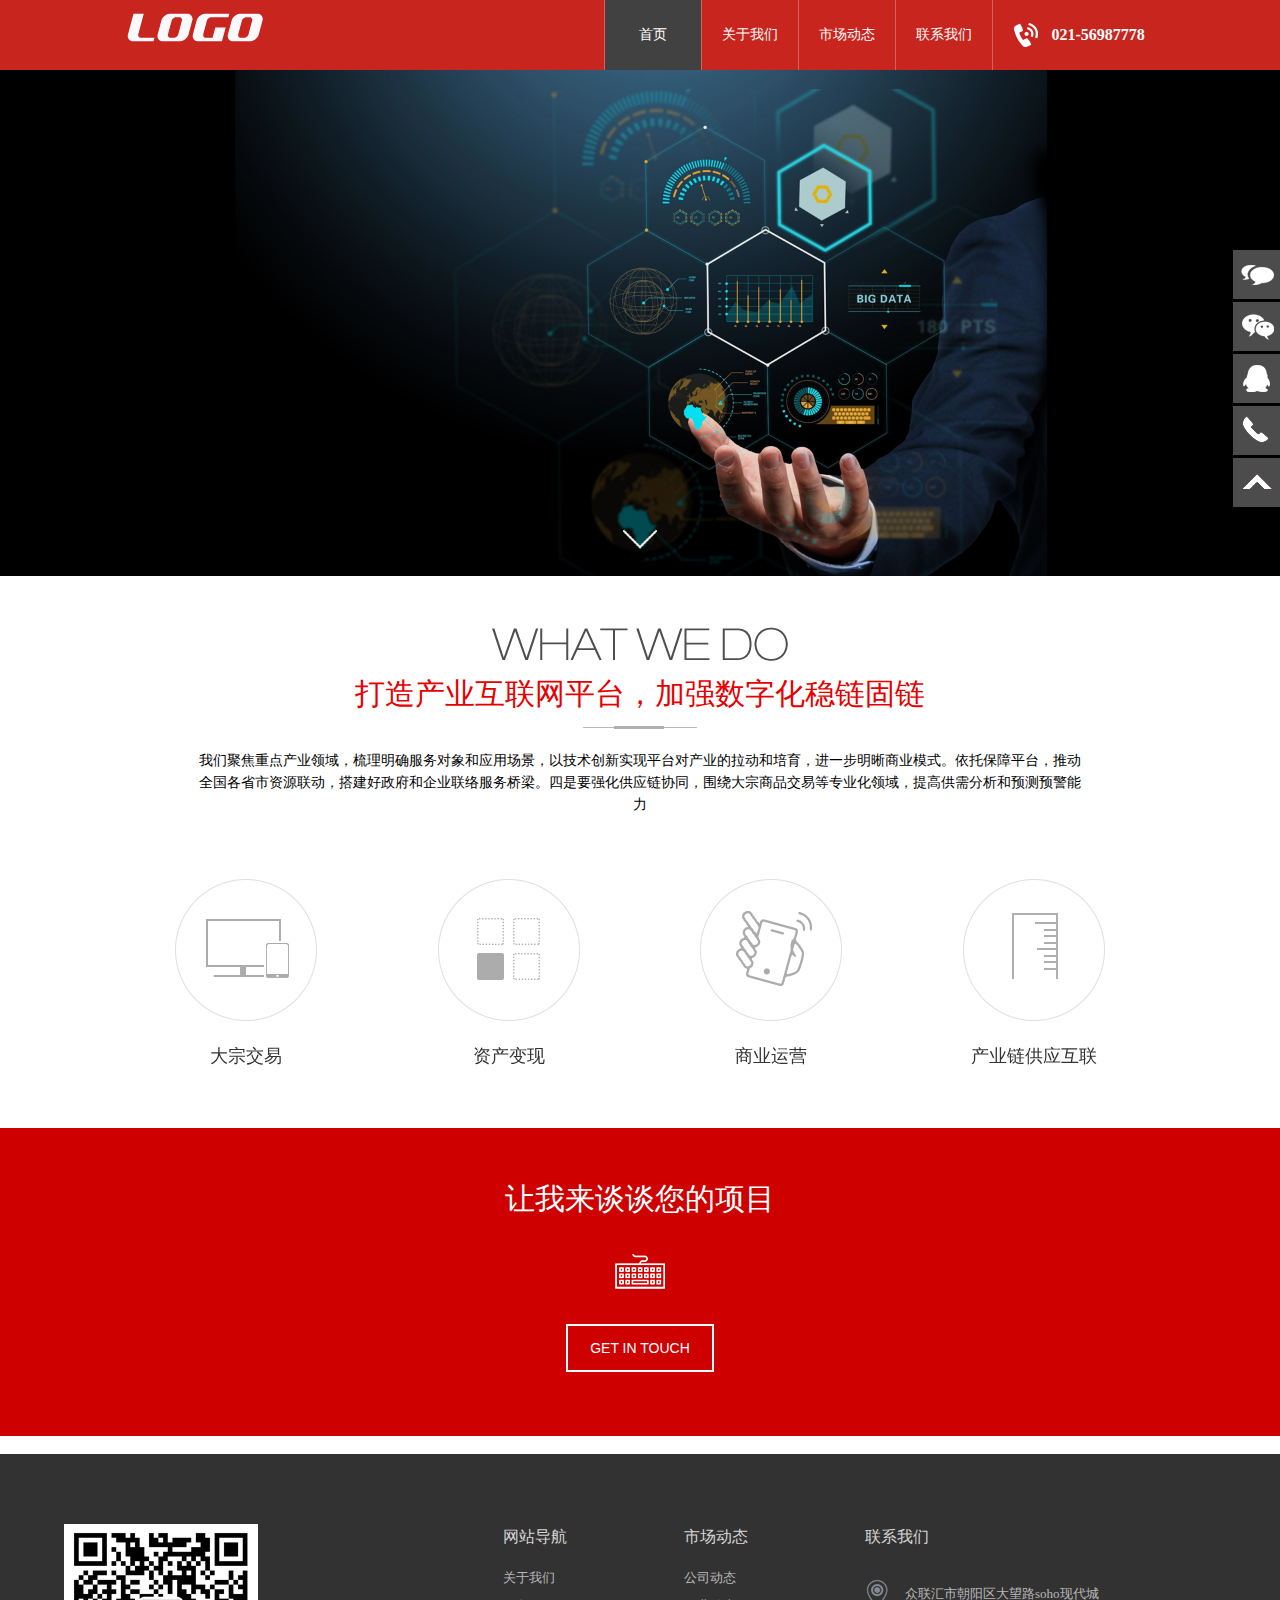
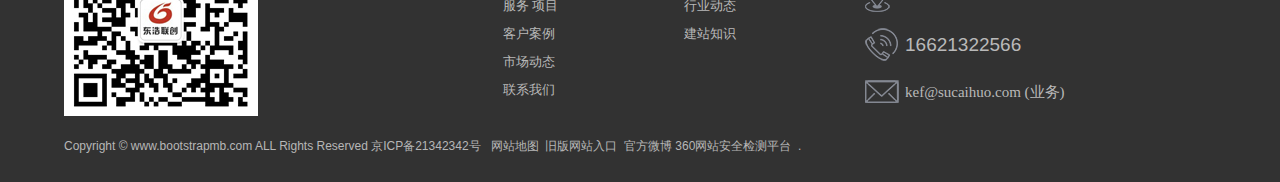
==== commit d8eb8b89: "更新第一版本修改" ====
--- a/index.html
+++ b/index.html
@@ -1,66 +1,64 @@
-﻿
-
-
-<!DOCTYPE html>
+﻿<!DOCTYPE html>
 
 <html>
 
 <head>
 
-<meta http-equiv="Content-Type" content="text/html; charset=utf-8" />
-
-<meta http-equiv="X-UA-Compatible" content="IE=8" />
-
-<title>西藏网站制作|西藏网站设计|西藏专业高端营销型企业网站建设|开发|红火联创-西藏网站制作领导品牌</title>
-<meta name="keywords" content="西藏网站制作,网站制作,西藏网站制作公司,西藏网站设计,网站设计,西藏网站设计公司,西藏高端网站建设,西藏网站建设,企业网站建设,中小企业网站建设,企业官网建设,西藏网站建设公司,高端网站设计
-"/>
-<meta name="description" content="西藏最专业的网站制作公司-红火联创,以网站制作、网站设计、手机网站、微信网站为主体核心业务,8年内已为国内众多著名企业、政府机构、学校等提供有价值的互联网服务,重要客户有中信银行、海澜之家、曲美家居、河北海事局、西藏农学院等,咨询热线:021-56987778"/>
-<meta name="renderer" content="webkit">
-<meta name="viewport" content="width=device-width, initial-scale=1"/>
-<meta name="applicable-device" content="pc,mobile"/>
-<meta name="location" content="province=西藏;city=西藏;coord=116.306522891,40.0555055968"/>
-<meta name="searchtitle" content="西藏网站制作,网站制作,西藏网站制作公司,西藏网站设计,网站设计,西藏网站设计公司,西藏高端网站建设,西藏网站建设,企业网站建设,中小企业网站建设,企业官网建设,西藏网站建设公司,高端网站设计
-"/>
-<meta name="robots" content="All">
-<meta name="msvalidate.01" content="3945C4C58DF0E1DF0A4EFB86055197FB" />
-<meta name="viewport" content="width=device-width, initial-scale=1.0">
-<link href="css/basic.css" rel="stylesheet" type="text/css" />
-<link href="css/style.css" rel="stylesheet" type="text/css" />
-<script type="text/javascript" src="js/jquery-1.8.3.min.js"></script>
-<script type="text/javascript" src="js/jquery.banner.js"></script>
-<script type="text/javascript">
-function showdiv(targetid,objN){
-  var target=document.getElementById(targetid);
-  var clicktext=document.getElementById(objN)
-  if (target.style.display=="block"){
-      target.style.display="none";
-      clicktext.innerText="";
-  } else {
-      target.style.display="block";
-      clicktext.innerText='';
-  }
-}
-</script>
-
-
-
-<script type="text/javascript" src="js/isotope.pkgd.min.js"></script>
-
-<script type="text/javascript" src="js/site1.js"></script>
-
-<script type="text/javascript" src="js/app.js"></script>
-
-<script src="js/lib.js"></script>
-<script>
-$(function(){
-  var url = window.location.toString();
-  var id = url.split('#')[1];
-  if(id){
-    var t = $('#'+id).offset().top;
-    $(window).scrollTop(t);
-  }
-});
-</script>
+  <meta http-equiv="Content-Type" content="text/html; charset=utf-8" />
+
+  <meta http-equiv="X-UA-Compatible" content="IE=8" />
+
+  <title>众联汇</title>
+  <meta name="keywords" content="众联汇网站制作,网站制作,众联汇网站制作公司,众联汇网站设计,网站设计,众联汇网站设计公司,众联汇高端网站建设,众联汇网站建设,企业网站建设,中小企业网站建设,企业官网建设,众联汇网站建设公司,高端网站设计
+" />
+  <meta name="description"
+    content="众联汇最专业的网站制作公司-红火联创,以网站制作、网站设计、手机网站、微信网站为主体核心业务,8年内已为国内众多著名企业、政府机构、学校等提供有价值的互联网服务,重要客户有中信银行、海澜之家、曲美家居、河北海事局、众联汇农学院等,咨询热线:021-56987778" />
+  <meta name="renderer" content="webkit">
+  <meta name="viewport" content="width=device-width, initial-scale=1" />
+  <meta name="applicable-device" content="pc,mobile" />
+  <meta name="location" content="province=众联汇;city=众联汇;coord=116.306522891,40.0555055968" />
+  <meta name="searchtitle" content="众联汇网站制作,网站制作,众联汇网站制作公司,众联汇网站设计,网站设计,众联汇网站设计公司,众联汇高端网站建设,众联汇网站建设,企业网站建设,中小企业网站建设,企业官网建设,众联汇网站建设公司,高端网站设计
+" />
+  <meta name="robots" content="All">
+  <meta name="msvalidate.01" content="3945C4C58DF0E1DF0A4EFB86055197FB" />
+  <meta name="viewport" content="width=device-width, initial-scale=1.0">
+  <link href="css/basic.css" rel="stylesheet" type="text/css" />
+  <link href="css/style.css" rel="stylesheet" type="text/css" />
+  <script type="text/javascript" src="js/jquery-1.8.3.min.js"></script>
+  <script type="text/javascript" src="js/jquery.banner.js"></script>
+  <script type="text/javascript">
+    function showdiv (targetid, objN) {
+      var target = document.getElementById(targetid)
+      var clicktext = document.getElementById(objN)
+      if (target.style.display == "block") {
+        target.style.display = "none"
+        clicktext.innerText = ""
+      } else {
+        target.style.display = "block"
+        clicktext.innerText = ''
+      }
+    }
+  </script>
+
+
+
+  <script type="text/javascript" src="js/isotope.pkgd.min.js"></script>
+
+  <script type="text/javascript" src="js/site1.js"></script>
+
+  <script type="text/javascript" src="js/app.js"></script>
+
+  <script src="js/lib.js"></script>
+  <script>
+    $(function () {
+      var url = window.location.toString()
+      var id = url.split('#')[1]
+      if (id) {
+        var t = $('#' + id).offset().top
+        $(window).scrollTop(t)
+      }
+    });
+  </script>
 
 
 </head>
@@ -69,1963 +67,2015 @@
 
 <body>
 
-<!-- 头部样式开始 -->
+  <!-- 头部样式开始 -->
 
   <div class="top_bg">
-  <div class="top">
-    <div class="logo"><a href="index.html"><img src="images/logo.png" /></a></div>
-    <div class="nav" id="contentid">
-      <ul>
-                  <li><a href="index.html" class='cur'>首页</a></li>
-                  <li><a href="about.html">走进红火</a></li>
-                  <li><a href="service.html">服务项目</a></li>
-                  <li><a href="case.html">客户案例</a></li>
-                  <li><a href="new.html#">新闻动态</a></li>
-                  <li><a href="contact.html#">联系我们</a></li>
-                <li class="Navlilis"><img src="images/RitfixPicCall.png">021-56987778</li>
-      </ul>
-    </div>
-    <a href="#"><img class="NavMore" id="showtext" onClick="showdiv('contentid','showtext')" src="images/index_02.png" /></a>
-  </div>
-</div>
-<!-- 头部样式结束 -->
-
-<!-- banner样式开始 -->
-
-<div class="banner">
-  <div style="width:100%; border:0px solid red; margin:0 auto; overflow:hidden; position:relative ">
-    <div class="flexslider" style="overflow:hidden">
-      <div class="jmtp"></div>
-      <ul class="slides">
-                  <li><a href="case.html" class="left"><img src="images/20160821133628_13071.jpg"  alt="西藏网站制作,西藏网站设计,西藏高端网站建设,西藏网站建设"/></a></li>
-                  <li><a href="about.html" class="left"><img src="images/20170305224744_11098.jpg"  alt="西藏网站制作公司"/></a></li>
-                  <li><a href="about" class="left"><img src="images/20170305224816_51486.jpg"  alt="西藏网站制作公司"/></a></li>
-              </ul>
+    <div class="top">
+      <div class="logo"><a href="index.html"><img src="images/logo.png" /></a></div>
+      <div class="nav" id="contentid">
+        <ul>
+          <li><a href="index.html" class='cur'>首页</a></li>
+          <li><a href="about.html">关于我们</a></li>
+          <!-- <li><a href="service.html">服务项目</a></li>
+          <li><a href="case.html">客户案例</a></li> -->
+          <li><a href="new.html#">市场动态</a></li>
+          <li><a href="contact.html#">联系我们</a></li>
+          <li class="Navlilis"><img src="images/RitfixPicCall.png">021-56987778</li>
+        </ul>
+      </div>
+      <a href="#"><img class="NavMore" id="showtext" onClick="showdiv('contentid','showtext')"
+          src="images/index_02.png" /></a>
     </div>
   </div>
-  <script>
-    $(window).load(function() {
-        $('.flexslider').flexslider();
-    });
-  </script>
-  <div class="arrowDown">
-    <i></i>
-</div>
-</div>
-
-
-
-<!-- banner样式结束 -->
-
-
-
-<!-- 内容样式开始 -->
-
-<section class="m" id="hd">
-
-  <Div class="i_about">
-
-    <div class="i_about_title">
-
-    
-      <h1> <em><img src="images/en_gy.png" /></em> 我们能为您做什么？ </h1>
-
-      <p><p>
-	红火联创团队组建于2009年，为海内外上千家企业提供过优质的网站建设服务。凭借多年丰富的经验，我们会仔细了解各客户的需求而做出多方面的分析、设计、整合，为客户设计出具风格及创意性的商业解决方案，我们更提供一系列网站制作和网站推广的服务，以推动各中小企业全面<br />
-信息化<span style="line-height:1.5;">，并利用创新技术帮助各行业提升企业形象和运营效率。</span>
-</p></p>
-
+  <!-- 头部样式结束 -->
+
+  <!-- banner样式开始 -->
+
+  <div class="banner">
+    <div style="width:100%; border:0px solid red; margin:0 auto; overflow:hidden; position:relative ">
+      <div class="flexslider" style="overflow:hidden">
+        <div class="jmtp"></div>
+        <ul class="slides">
+          <li><a href="case.html" class="left"><img src="images/lunbo.png"
+                alt="众联汇网站制作,众联汇网站设计,众联汇高端网站建设,众联汇网站建设" /></a>
+          </li>
+          <!-- <li><a href="about.html" class="left"><img src="images/20170305224744_11098.jpg" alt="众联汇网站制作公司" /></a></li>
+          <li><a href="about" class="left"><img src="images/20170305224816_51486.jpg" alt="众联汇网站制作公司" /></a></li> -->
+        </ul>
+      </div>
     </div>
-
-    <div class="i_about_n">
-
-      <div class="shortcut">
-
-        <ul>
+    <script>
+      $(window).load(function () {
+        $('.flexslider').flexslider()
+      });
+    </script>
+    <div class="arrowDown">
+      <i></i>
+    </div>
+  </div>
+
+
+
+  <!-- banner样式结束 -->
+
+
+
+  <!-- 内容样式开始 -->
+
+  <section class="m" id="hd">
+
+    <Div class="i_about">
+
+      <div class="i_about_title">
+
+
+        <h1> <em><img src="images/en_gy.png" /></em> 打造产业互联网平台，加强数字化稳链固链</h1>
+
+        <p>
+        <p>
+          我们聚焦重点产业领域，梳理明确服务对象和应用场景，以技术创新实现平台对产业的拉动和培育，进一步明晰商业模式。依托保障平台，推动全国各省市资源联动，搭建好政府和企业联络服务桥梁。四是要强化供应链协同，围绕大宗商品交易等专业化领域，提高供需分析和预测预警能力<br />
+          <!-- 信息化<span style="line-height:1.5;">，并利用创新技术帮助各行业提升企业形象和运营效率。</span> -->
+        </p>
+        </p>
+
+      </div>
+
+      <div class="i_about_n">
+
+        <div class="shortcut">
+
+          <ul>
 
             <li>
 
-                <a href="service.html">
-
-                  <img class="img" src="images/20160818204902_46414.png" alt="定制网站建设，西藏网站制作，西藏网站设计，西藏高端网站建设"/>
-
-                  <img class="imgH" src="images/20160818204917_80717.png" alt="定制网站建设，西藏网站制作，西藏网站设计，西藏高端网站建设"/>
-
-                  <span>定制型网站建设</span>
-
-                </a>
-
-              </li>
-
-              <li>
-
-                <a href="service.html">
-
-                  <img class="img" src="images/20160818205246_25471.png" alt="HTML5网站制作，西藏网站制作，西藏网站设计，西藏高端网站建设"/>
-
-                  <img class="imgH" src="images/20160818205259_15898.png" alt="HTML5网站制作，西藏网站制作，西藏网站设计，西藏高端网站建设"/>
-
-                  <span>HTML5网站建设</span>
-
-                </a>
-
-              </li>
-
-              <li>
-
-                <a href="service.html">
-
-                  <img class="img" src="images/20160818205329_25470.png" alt="西藏网站制作,西藏网站设计,西藏高端网站建设,西藏网站建设"/>
-
-                  <img class="imgH" src="images/20160818205339_75592.png" alt="西藏网站制作,西藏网站设计,西藏高端网站建设,西藏网站建设"/>
-
-                  <span>移动端应用开发</span>
-
-                </a>
-
-              </li>
-
-              <li>
-
-                <a href="service.html">
-
-                  <img class="img" src="images/20160818205400_95921.png" alt="西藏网站制作，域名服务器租用，西藏网站建设"/>
-
-                  <img class="imgH" src="images/20160818205411_74101.png" alt="西藏网站制作，域名服务器租用，西藏网站建设"/>
-
-                  <span>域名服务器租用</span>
-
-                </a>
-
-              </li>
-
-              
-        </ul>
+              <a href="about.html">
+
+                <img class="img" src="images/20160818204902_46414.png" alt="定制网站建设，众联汇网站制作，众联汇网站设计，众联汇高端网站建设" />
+
+                <img class="imgH" src="images/20160818204917_80717.png" alt="定制网站建设，众联汇网站制作，众联汇网站设计，众联汇高端网站建设" />
+
+                <span>大宗交易</span>
+
+              </a>
+
+            </li>
+
+            <li>
+
+              <a href="about.html">
+
+                <img class="img" src="images/20160818205246_25471.png" alt="HTML5网站制作，众联汇网站制作，众联汇网站设计，众联汇高端网站建设" />
+
+                <img class="imgH" src="images/20160818205259_15898.png" alt="HTML5网站制作，众联汇网站制作，众联汇网站设计，众联汇高端网站建设" />
+
+                <span>资产变现</span>
+
+              </a>
+
+            </li>
+
+            <li>
+
+              <a href="about.html">
+
+                <img class="img" src="images/20160818205329_25470.png" alt="众联汇网站制作,众联汇网站设计,众联汇高端网站建设,众联汇网站建设" />
+
+                <img class="imgH" src="images/20160818205339_75592.png" alt="众联汇网站制作,众联汇网站设计,众联汇高端网站建设,众联汇网站建设" />
+
+                <span>商业运营</span>
+
+              </a>
+
+            </li>
+
+            <li>
+
+              <a href="about.html">
+
+                <img class="img" src="images/20160818205400_95921.png" alt="众联汇网站制作，域名服务器租用，众联汇网站建设" />
+
+                <img class="imgH" src="images/20160818205411_74101.png" alt="众联汇网站制作，域名服务器租用，众联汇网站建设" />
+
+                <span>产业链供应互联</span>
+
+              </a>
+
+            </li>
+
+
+          </ul>
+
+        </div>
 
       </div>
 
+    </Div>
+
+  </section>
+
+
+
+  <!-- <section class="m1" id="works">
+
+    <div class="i_case">
+
+      <div class="i_case_title">
+
+        <h1>我们的案例<em><img src="images/our.png" /></em> </h1>
+
+      </div>
+
+      <div class="i_case_n">
+
+        <div class="DtiasNv DtiasNvDUN" style="top: 0px;" id="filters">
+
+
+
+
+          <a href="javascript:void(0)" data-filter="*">全部<span>35</span></a>
+
+
+          <a href="javascript:void(0)" data-filter=".brands" class="curensQhs">知名品牌<span>22</span></a>
+
+
+          <a href="javascript:void(0)" data-filter=".government">政府相关<span>3</span></a>
+
+
+          <a href="javascript:void(0)" data-filter=".campus">教育相关<span>5</span></a>
+
+
+          <a href="javascript:void(0)" data-filter=".response">全响应式<span>3</span></a>
+
+
+          <a href="javascript:void(0)" data-filter=".fooddrinks">食品行业<span>2</span></a>
+
+
+          <a href="javascript:void(0)" data-filter=".">金融投资<span>0</span></a>
+
+
+
+
+        </div>
+
+        <div class="isotope trans">
+
+          <ul>
+
+
+
+
+            <li class="item brands">
+
+              <div class="cont trans">
+
+                <div>
+
+                  <div class="img-box">
+
+                    <a href="case-detail.html#-4-13-56.html" target="_blank"><img class="trans"
+                        src="images/20160830103553_26394.jpg" alt="众联汇网站制作，域名服务器租用，众联汇网站建设" /></a>
+
+                  </div>
+
+                  <a href="case-detail.html#-4-13-56.html" target="_blank">
+
+                    <div class="icon-box"></div>
+
+                  </a>
+
+                </div>
+
+                <a href="case-detail.html#-4-13-56.html" class="title trans" target="_blank">
+
+                  <h5 class="title-en">众联汇新里程肿瘤医院</h5>
+
+                  <h5>企业网站，医院网站制作</h5>
+
+                </a>
+
+              </div>
+
+            </li>
+
+
+
+
+            <li class="item brands">
+
+              <div class="cont trans">
+
+                <div>
+
+                  <div class="img-box">
+
+                    <a href="case-detail.html#-4-13-55.html" target="_blank"><img class="trans"
+                        src="images/20160830102540_84552.jpg" alt="" /></a>
+
+                  </div>
+
+                  <a href="case-detail.html#-4-13-55.html" target="_blank">
+
+                    <div class="icon-box"></div>
+
+                  </a>
+
+                </div>
+
+                <a href="case-detail.html#-4-13-55.html" class="title trans" target="_blank">
+
+                  <h5 class="title-en">华三通信官网</h5>
+
+                  <h5>企业官网，软件行业网站制作</h5>
+
+                </a>
+
+              </div>
+
+            </li>
+
+
+
+
+            <li class="item brands">
+
+              <div class="cont trans">
+
+                <div>
+
+                  <div class="img-box">
+
+                    <a href="case-detail.html#-4-13-57.html" target="_blank"><img class="trans"
+                        src="images/20160830104210_45826.jpg" alt="" /></a>
+
+                  </div>
+
+                  <a href="case-detail.html#-4-13-57.html" target="_blank">
+
+                    <div class="icon-box"></div>
+
+                  </a>
+
+                </div>
+
+                <a href="case-detail.html#-4-13-57.html" class="title trans" target="_blank">
+
+                  <h5 class="title-en">智库中国</h5>
+
+                  <h5>企业官网，行业网站制作</h5>
+
+                </a>
+
+              </div>
+
+            </li>
+
+
+
+
+            <li class="item brands">
+
+              <div class="cont trans">
+
+                <div>
+
+                  <div class="img-box">
+
+                    <a href="case-detail.html#-4-13-58.html" target="_blank"><img class="trans"
+                        src="images/20160907095034_53427.jpg" alt="" /></a>
+
+                  </div>
+
+                  <a href="case-detail.html#-4-13-58.html" target="_blank">
+
+                    <div class="icon-box"></div>
+
+                  </a>
+
+                </div>
+
+                <a href="case-detail.html#-4-13-58.html" class="title trans" target="_blank">
+
+                  <h5 class="title-en">雨润集团官网</h5>
+
+                  <h5>品牌官网，集团网站制作</h5>
+
+                </a>
+
+              </div>
+
+            </li>
+
+
+
+
+            <li class="item brands">
+
+              <div class="cont trans">
+
+                <div>
+
+                  <div class="img-box">
+
+                    <a href="case-detail.html#-4-13-54.html" target="_blank"><img class="trans"
+                        src="images/20160825113120_76052.png" alt="" /></a>
+
+                  </div>
+
+                  <a href="case-detail.html#-4-13-54.html" target="_blank">
+
+                    <div class="icon-box"></div>
+
+                  </a>
+
+                </div>
+
+                <a href="case-detail.html#-4-13-54.html" class="title trans" target="_blank">
+
+                  <h5 class="title-en">NKE创新创业引导计划</h5>
+
+                  <h5>企业网站，众联汇网站制作</h5>
+
+                </a>
+
+              </div>
+
+            </li>
+
+
+
+
+            <li class="item brands">
+
+              <div class="cont trans">
+
+                <div>
+
+                  <div class="img-box">
+
+                    <a href="case-detail.html#-4-13-38.html" target="_blank"><img class="trans"
+                        src="images/20160821205427_15291.jpg" alt="HC28网站制作，众联汇网站制作" /></a>
+
+                  </div>
+
+                  <a href="case-detail.html#-4-13-38.html" target="_blank">
+
+                    <div class="icon-box"></div>
+
+                  </a>
+
+                </div>
+
+                <a href="case-detail.html#-4-13-38.html" class="title trans" target="_blank">
+
+                  <h5 class="title-en">HC28</h5>
+
+                  <h5>企业网站制作，家具网站制作</h5>
+
+                </a>
+
+              </div>
+
+            </li>
+
+
+
+
+            <li class="item brands">
+
+              <div class="cont trans">
+
+                <div>
+
+                  <div class="img-box">
+
+                    <a href="case-detail.html#-4-13-39.html" target="_blank"><img class="trans"
+                        src="images/20160821145115_87049.jpg" alt="" /></a>
+
+                  </div>
+
+                  <a href="case-detail.html#-4-13-39.html" target="_blank">
+
+                    <div class="icon-box"></div>
+
+                  </a>
+
+                </div>
+
+                <a href="case-detail.html#-4-13-39.html" class="title trans" target="_blank">
+
+                  <h5 class="title-en">紫马财行</h5>
+
+                  <h5>金融行业网站，功能型网站建设</h5>
+
+                </a>
+
+              </div>
+
+            </li>
+
+
+
+
+            <li class="item brands">
+
+              <div class="cont trans">
+
+                <div>
+
+                  <div class="img-box">
+
+                    <a href="case-detail.html#-4-13-40.html" target="_blank"><img class="trans"
+                        src="images/20160821200436_94394.jpg" alt="" /></a>
+
+                  </div>
+
+                  <a href="case-detail.html#-4-13-40.html" target="_blank">
+
+                    <div class="icon-box"></div>
+
+                  </a>
+
+                </div>
+
+                <a href="case-detail.html#-4-13-40.html" class="title trans" target="_blank">
+
+                  <h5 class="title-en">紫马基金</h5>
+
+                  <h5>品牌官网，金融行业网站</h5>
+
+                </a>
+
+              </div>
+
+            </li>
+
+
+
+
+            <li class="item brands">
+
+              <div class="cont trans">
+
+                <div>
+
+                  <div class="img-box">
+
+                    <a href="case-detail.html#-4-13-41.html" target="_blank"><img class="trans"
+                        src="images/20160821201140_30811.jpg" alt="" /></a>
+
+                  </div>
+
+                  <a href="case-detail.html#-4-13-41.html" target="_blank">
+
+                    <div class="icon-box"></div>
+
+                  </a>
+
+                </div>
+
+                <a href="case-detail.html#-4-13-41.html" class="title trans" target="_blank">
+
+                  <h5 class="title-en">中信银行香卡</h5>
+
+                  <h5>专题网站，金融行业网站制作</h5>
+
+                </a>
+
+              </div>
+
+            </li>
+
+
+
+
+            <li class="item brands">
+
+              <div class="cont trans">
+
+                <div>
+
+                  <div class="img-box">
+
+                    <a href="case-detail.html#-4-13-42.html" target="_blank"><img class="trans"
+                        src="images/20160822160348_14936.jpg" alt="" /></a>
+
+                  </div>
+
+                  <a href="case-detail.html#-4-13-42.html" target="_blank">
+
+                    <div class="icon-box"></div>
+
+                  </a>
+
+                </div>
+
+                <a href="case-detail.html#-4-13-42.html" class="title trans" target="_blank">
+
+                  <h5 class="title-en">四爷牛拉官网</h5>
+
+                  <h5>品牌官网，餐饮行业网站制作 </h5>
+
+                </a>
+
+              </div>
+
+            </li>
+
+
+
+
+            <li class="item brands">
+
+              <div class="cont trans">
+
+                <div>
+
+                  <div class="img-box">
+
+                    <a href="case-detail.html#-4-13-43.html" target="_blank"><img class="trans"
+                        src="images/20190419101429_13434.jpg" alt="" /></a>
+
+                  </div>
+
+                  <a href="case-detail.html#-4-13-43.html" target="_blank">
+
+                    <div class="icon-box"></div>
+
+                  </a>
+
+                </div>
+
+                <a href="case-detail.html#-4-13-43.html" class="title trans" target="_blank">
+
+                  <h5 class="title-en">WILD CHINA TOUR</h5>
+
+                  <h5>英文网站制作，旅游行业</h5>
+
+                </a>
+
+              </div>
+
+            </li>
+
+
+
+
+            <li class="item brands">
+
+              <div class="cont trans">
+
+                <div>
+
+                  <div class="img-box">
+
+                    <a href="case-detail.html#-4-13-44.html" target="_blank"><img class="trans"
+                        src="images/20160822163028_70006.jpg" alt="" /></a>
+
+                  </div>
+
+                  <a href="case-detail.html#-4-13-44.html" target="_blank">
+
+                    <div class="icon-box"></div>
+
+                  </a>
+
+                </div>
+
+                <a href="case-detail.html#-4-13-44.html" class="title trans" target="_blank">
+
+                  <h5 class="title-en">中盈商业保理</h5>
+
+                  <h5>企业官网，保理行业</h5>
+
+                </a>
+
+              </div>
+
+            </li>
+
+
+
+
+            <li class="item government">
+
+              <div class="cont trans">
+
+                <div>
+
+                  <div class="img-box">
+
+                    <a href="case-detail.html#-4-14-45.html" target="_blank"><img class="trans"
+                        src="images/20160822170103_84664.jpg" alt="" /></a>
+
+                  </div>
+
+                  <a href="case-detail.html#-4-14-45.html" target="_blank">
+
+                    <div class="icon-box"></div>
+
+                  </a>
+
+                </div>
+
+                <a href="case-detail.html#-4-14-45.html" class="title trans" target="_blank">
+
+                  <h5 class="title-en">山东滨城</h5>
+
+                  <h5>政府网站建设， 门户网站建设</h5>
+
+                </a>
+
+              </div>
+
+            </li>
+
+
+
+
+            <li class="item government">
+
+              <div class="cont trans">
+
+                <div>
+
+                  <div class="img-box">
+
+                    <a href="case-detail.html#-4-14-46.html" target="_blank"><img class="trans"
+                        src="images/20160822170916_54176.jpg" alt="" /></a>
+
+                  </div>
+
+                  <a href="case-detail.html#-4-14-46.html" target="_blank">
+
+                    <div class="icon-box"></div>
+
+                  </a>
+
+                </div>
+
+                <a href="case-detail.html#-4-14-46.html" class="title trans" target="_blank">
+
+                  <h5 class="title-en">河北海事局</h5>
+
+                  <h5>政府网站制作，门户网站建设</h5>
+
+                </a>
+
+              </div>
+
+            </li>
+
+
+
+
+            <li class="item government">
+
+              <div class="cont trans">
+
+                <div>
+
+                  <div class="img-box">
+
+                    <a href="case-detail.html#-4-14-48.html" target="_blank"><img class="trans"
+                        src="images/20160822171650_24611.jpg" alt="" /></a>
+
+                  </div>
+
+                  <a href="case-detail.html#-4-14-48.html" target="_blank">
+
+                    <div class="icon-box"></div>
+
+                  </a>
+
+                </div>
+
+                <a href="case-detail.html#-4-14-48.html" class="title trans" target="_blank">
+
+                  <h5 class="title-en">山西晋中</h5>
+
+                  <h5>政府网站建设，门户网站制作</h5>
+
+                </a>
+
+              </div>
+
+            </li>
+
+
+
+
+            <li class="item campus">
+
+              <div class="cont trans">
+
+                <div>
+
+                  <div class="img-box">
+
+                    <a href="case-detail.html#-4-16-49.html" target="_blank"><img class="trans"
+                        src="images/20160822172403_30790.jpg" alt="" /></a>
+
+                  </div>
+
+                  <a href="case-detail.html#-4-16-49.html" target="_blank">
+
+                    <div class="icon-box"></div>
+
+                  </a>
+
+                </div>
+
+                <a href="case-detail.html#-4-16-49.html" class="title trans" target="_blank">
+
+                  <h5 class="title-en">众联汇商务科技学校</h5>
+
+                  <h5>学校网站建设，众联汇网站制作</h5>
+
+                </a>
+
+              </div>
+
+            </li>
+
+
+
+
+            <li class="item campus">
+
+              <div class="cont trans">
+
+                <div>
+
+                  <div class="img-box">
+
+                    <a href="case-detail.html#-4-16-50.html" target="_blank"><img class="trans"
+                        src="images/20160822173348_34351.jpg" alt="" /></a>
+
+                  </div>
+
+                  <a href="case-detail.html#-4-16-50.html" target="_blank">
+
+                    <div class="icon-box"></div>
+
+                  </a>
+
+                </div>
+
+                <a href="case-detail.html#-4-16-50.html" class="title trans" target="_blank">
+
+                  <h5 class="title-en">东北大学秦皇岛分校</h5>
+
+                  <h5>学校网站建设，众联汇网站制作</h5>
+
+                </a>
+
+              </div>
+
+            </li>
+
+
+
+
+            <li class="item campus">
+
+              <div class="cont trans">
+
+                <div>
+
+                  <div class="img-box">
+
+                    <a href="case-detail.html#-4-16-59.html" target="_blank"><img class="trans"
+                        src="images/20160907101016_63286.jpg" alt="" /></a>
+
+                  </div>
+
+                  <a href="case-detail.html#-4-16-59.html" target="_blank">
+
+                    <div class="icon-box"></div>
+
+                  </a>
+
+                </div>
+
+                <a href="case-detail.html#-4-16-59.html" class="title trans" target="_blank">
+
+                  <h5 class="title-en">励步国际儿童英语</h5>
+
+                  <h5>企业网站，培训类网站制作</h5>
+
+                </a>
+
+              </div>
+
+            </li>
+
+
+
+
+            <li class="item campus">
+
+              <div class="cont trans">
+
+                <div>
+
+                  <div class="img-box">
+
+                    <a href="case-detail.html#-4-16-60.html" target="_blank"><img class="trans"
+                        src="images/20160907101643_37274.jpg" alt="" /></a>
+
+                  </div>
+
+                  <a href="case-detail.html#-4-16-60.html" target="_blank">
+
+                    <div class="icon-box"></div>
+
+                  </a>
+
+                </div>
+
+                <a href="case-detail.html#-4-16-60.html" class="title trans" target="_blank">
+
+                  <h5 class="title-en">爱乐国际早教</h5>
+
+                  <h5>企业网站，培训类网站制作</h5>
+
+                </a>
+
+              </div>
+
+            </li>
+
+
+
+
+            <li class="item campus">
+
+              <div class="cont trans">
+
+                <div>
+
+                  <div class="img-box">
+
+                    <a href="case-detail.html#-4-16-66.html" target="_blank"><img class="trans"
+                        src="images/20160907142707_57531.jpg" alt="" /></a>
+
+                  </div>
+
+                  <a href="case-detail.html#-4-16-66.html" target="_blank">
+
+                    <div class="icon-box"></div>
+
+                  </a>
+
+                </div>
+
+                <a href="case-detail.html#-4-16-66.html" class="title trans" target="_blank">
+
+                  <h5 class="title-en">清华大学五道口金融学院</h5>
+
+                  <h5>学院网站，众联汇网站制作</h5>
+
+                </a>
+
+              </div>
+
+            </li>
+
+
+
+
+            <li class="item response">
+
+              <div class="cont trans">
+
+                <div>
+
+                  <div class="img-box">
+
+                    <a href="case-detail.html#-4-17-53.html" target="_blank"><img class="trans"
+                        src="images/20160821205538_85507.jpg" alt="" /></a>
+
+                  </div>
+
+                  <a href="case-detail.html#-4-17-53.html" target="_blank">
+
+                    <div class="icon-box"></div>
+
+                  </a>
+
+                </div>
+
+                <a href="case-detail.html#-4-17-53.html" class="title trans" target="_blank">
+
+                  <h5 class="title-en">山水环境产业集团</h5>
+
+                  <h5>集团官网，众联汇网站制作</h5>
+
+                </a>
+
+              </div>
+
+            </li>
+
+
+
+
+            <li class="item response">
+
+              <div class="cont trans">
+
+                <div>
+
+                  <div class="img-box">
+
+                    <a href="case-detail.html#-4-17-64.html" target="_blank"><img class="trans"
+                        src="images/20160907135107_90795.jpg" alt="" /></a>
+
+                  </div>
+
+                  <a href="case-detail.html#-4-17-64.html" target="_blank">
+
+                    <div class="icon-box"></div>
+
+                  </a>
+
+                </div>
+
+                <a href="case-detail.html#-4-17-64.html" class="title trans" target="_blank">
+
+                  <h5 class="title-en">物流派</h5>
+
+                  <h5>企业网站，众联汇网站制作</h5>
+
+                </a>
+
+              </div>
+
+            </li>
+
+
+
+
+            <li class="item response">
+
+              <div class="cont trans">
+
+                <div>
+
+                  <div class="img-box">
+
+                    <a href="case-detail.html#-4-17-81.html" target="_blank"><img class="trans"
+                        src="images/20170215140151_19582.jpg" alt="知名品牌网站效果图" /></a>
+
+                  </div>
+
+                  <a href="case-detail.html#-4-17-81.html" target="_blank">
+
+                    <div class="icon-box"></div>
+
+                  </a>
+
+                </div>
+
+                <a href="case-detail.html#-4-17-81.html" class="title trans" target="_blank">
+
+                  <h5 class="title-en">viewstap</h5>
+
+                  <h5>企业官网，众联汇网站制作</h5>
+
+                </a>
+
+              </div>
+
+            </li>
+
+
+
+
+            <li class="item fooddrinks">
+
+              <div class="cont trans">
+
+                <div>
+
+                  <div class="img-box">
+
+                    <a href="case-detail.html#-4-18-82.html" target="_blank"><img class="trans"
+                        src="images/20170223124720_63848.jpg" alt="" /></a>
+
+                  </div>
+
+                  <a href="case-detail.html#-4-18-82.html" target="_blank">
+
+                    <div class="icon-box"></div>
+
+                  </a>
+
+                </div>
+
+                <a href="case-detail.html#-4-18-82.html" class="title trans" target="_blank">
+
+                  <h5 class="title-en">中绿集团</h5>
+
+                  <h5>食品网站，众联汇网站制作</h5>
+
+                </a>
+
+              </div>
+
+            </li>
+
+
+
+
+            <li class="item fooddrinks">
+
+              <div class="cont trans">
+
+                <div>
+
+                  <div class="img-box">
+
+                    <a href="case-detail.html#-4-18-84.html" target="_blank"><img class="trans"
+                        src="images/20170223125916_78033.jpg" alt="" /></a>
+
+                  </div>
+
+                  <a href="case-detail.html#-4-18-84.html" target="_blank">
+
+                    <div class="icon-box"></div>
+
+                  </a>
+
+                </div>
+
+                <a href="case-detail.html#-4-18-84.html" class="title trans" target="_blank">
+
+                  <h5 class="title-en">纽贝滋实业</h5>
+
+                  <h5>集团官网，众联汇网站制作</h5>
+
+                </a>
+
+              </div>
+
+            </li>
+
+
+          </ul>
+
+        </div>
+
+      </div>
+
     </div>
 
-  </Div>
-
-</section>
-
-
-
-<section class="m1" id="works">
-
-  <div class="i_case">
-
-    <div class="i_case_title">
-
-      <h1>我们的案例<em><img src="images/our.png" /></em> </h1>
+  </section> -->
+
+
+
+  <section class="m2">
+
+    <div class="i_contact">
+
+      <div class="i_contact_title">
+
+        <h1>让我来谈谈您的项目<em><img src="images/jp.png" /></em> </h1>
+
+      </div>
+
+      <div class="i_contact_n"> <a href="http://p.qiao.baidu.com/" target="_blank" class="get">GET IN TOUCH</a> </div>
 
     </div>
 
-    <div class="i_case_n">
-
-      <div class="DtiasNv DtiasNvDUN" style="top: 0px;" id="filters">
-
-      
-
-        
-        <a href="javascript:void(0)" data-filter="*">全部<span>35</span></a>
-
-        
-        <a href="javascript:void(0)" data-filter=".brands"  class="curensQhs">知名品牌<span>22</span></a>
-
-        
-        <a href="javascript:void(0)" data-filter=".government" >政府相关<span>3</span></a>
-
-        
-        <a href="javascript:void(0)" data-filter=".campus" >教育相关<span>5</span></a>
-
-        
-        <a href="javascript:void(0)" data-filter=".response" >全响应式<span>3</span></a>
-
-        
-        <a href="javascript:void(0)" data-filter=".fooddrinks" >食品行业<span>2</span></a>
-
-        
-        <a href="javascript:void(0)" data-filter="." >金融投资<span>0</span></a>
-
-        
-        
+  </section>
+
+
+
+  <!-- <section class="m3">
+
+    <div class="i_news">
+
+      <div class="i_news_title">
+
+        <h1><em><img src="images/news.png" /></em> 市场动态 </h1>
 
       </div>
 
-      <div class="isotope trans">
-
-        <ul>
-
-          
-            
-
-              <li class="item brands">
-
-                <div class="cont trans">
-
-                  <div>
-
-                    <div class="img-box">
-
-                      <a href="case-detail.html#-4-13-56.html" target="_blank"><img class="trans" src="images/20160830103553_26394.jpg" alt="西藏网站制作，域名服务器租用，西藏网站建设"/></a>
+      <div class="i_news_n">
+
+        <div class="blog_sel" id="blog_sel">
+
+
+          <a class="blog_on" id="j1" href="javascript:;">公司动态</a>
+
+
+          <a class="" id="j2" href="javascript:;">行业动态</a>
+
+
+          <a class="" id="j3" href="javascript:;">建站知识</a>
+
+
+        </div>
+
+        <div>
+
+
+          <div class="j1">
+
+            <div style="display: block;" class="show">
+
+
+              <div class="blog_l fl">
+
+                <div class="blog_img"> <a href="new-detail.html#-5-9-726.html" target="_blank"><img
+                      src="images/20160116133806.jpg" /></a> </div>
+
+                <div class="blog_infor">
+
+                  <div class="blog_infTop">
+
+                    <div class="blog_time fl">
+
+                      <span class="blog_y">19</span>
+
+                      <span class="blog_day">2018-11</span>
 
                     </div>
 
-                    <a href="case-detail.html#-4-13-56.html" target="_blank">
-
-                      <div class="icon-box"></div>
-
-                    </a>
-
-                  </div>
-
-                  <a href="case-detail.html#-4-13-56.html" class="title trans" target="_blank">
-
-                      <h5 class="title-en">西藏新里程肿瘤医院</h5>
-
-                      <h5>企业网站，医院网站制作</h5>
-
-                  </a>
-
-                </div>
-
-              </li>
-
-            
-            
-
-              <li class="item brands">
-
-                <div class="cont trans">
-
-                  <div>
-
-                    <div class="img-box">
-
-                      <a href="case-detail.html#-4-13-55.html" target="_blank"><img class="trans" src="images/20160830102540_84552.jpg" alt=""/></a>
+                    <div class="blog_infR fr">
+
+                      <div class="blog_title"><a href="new-detail.html#-5-9-726.html" target="_blank">众联汇</a></div>
+
+                      <div class="blog_wel"><span class="blog_wel1">编辑:管理员</span><span class="blog_wel2">访问量:2</span>
+                      </div>
 
                     </div>
 
-                    <a href="case-detail.html#-4-13-55.html" target="_blank">
-
-                      <div class="icon-box"></div>
-
-                    </a>
-
-                  </div>
-
-                  <a href="case-detail.html#-4-13-55.html" class="title trans" target="_blank">
-
-                      <h5 class="title-en">华三通信官网</h5>
-
-                      <h5>企业官网，软件行业网站制作</h5>
-
-                  </a>
-
-                </div>
-
-              </li>
-
-            
-            
-
-              <li class="item brands">
-
-                <div class="cont trans">
-
-                  <div>
-
-                    <div class="img-box">
-
-                      <a href="case-detail.html#-4-13-57.html" target="_blank"><img class="trans" src="images/20160830104210_45826.jpg" alt=""/></a>
+                  </div>
+
+                  <div class="blog_intro cl"> &nbsp;
+
+                    众联汇泰禹行汽车租赁有限公司成立于2012年5月11日，注册资本为650万元。总部位于湖南省会长沙，属于泰禹集团的下属全资子公司，主营业务主要是为各公司、团队、个人等提供长期的汽车租赁服务。
+                  </div>
+
+                </div>
+
+              </div>
+
+
+
+
+              <div class="blog_r fr">
+
+                <div class="blog_list">
+
+                  <ul>
+
+
+                    <li>
+
+                      <a href="new-detail.html#-5-9-723.html">
+
+                        <span class="blog_Rtime fl">
+
+                          <b>19</b>
+
+                          <em>2018-11</em>
+
+                        </span>
+
+                        <span class="blog_Rmore fr">
+
+                          <b>红火联创助力万象盛世传媒重塑互联网品牌形象</b>
+
+                          <span>万象盛世日前牵手红火联创，正式签约万象盛世官网改版项目，希望重新塑造万象盛世互联网品牌形象...</span>
+
+                        </span> <span class="blog_more"></span>
+
+                      </a>
+
+                    </li>
+
+
+                    <li>
+
+                      <a href="new-detail.html#-5-9-720.html">
+
+                        <span class="blog_Rtime fl">
+
+                          <b>16</b>
+
+                          <em>2018-11</em>
+
+                        </span>
+
+                        <span class="blog_Rmore fr">
+
+                          <b>红火联创签约四爷牛拉品牌网站制作</b>
+
+                          <span>四爷牛拉是一家以拉面为主的中式餐厅，其拉面源自甘肃！第一家直营店坐落于三元桥远洋新干线，目前开业已半年，处在迅速扩展品牌阶段。</span>
+
+                        </span> <span class="blog_more"></span>
+
+                      </a>
+
+                    </li>
+
+
+                    <li>
+
+                      <a href="new-detail.html#-5-9-721.html">
+
+                        <span class="blog_Rtime fl">
+
+                          <b>16</b>
+
+                          <em>2018-11</em>
+
+                        </span>
+
+                        <span class="blog_Rmore fr">
+
+                          <b>恭贺红火联创成功签约万户网络网站建设</b>
+
+                          <span>2015年初，众联汇红火联创科技有限公司与众联汇万户网络建立全面深度的网站合作。万户网络业务方向主要在OA协同办公软件领域，且在OA领域发展迅速，而红火联创主要以网站建设业务为主，双方发挥各自的强项进行深度的项目合作。</span>
+
+                        </span> <span class="blog_more"></span>
+
+                      </a>
+
+                    </li>
+
+
+                    <li>
+
+                      <a href="new-detail.html#-5-9-719.html">
+
+                        <span class="blog_Rtime fl">
+
+                          <b>15</b>
+
+                          <em>2018-11</em>
+
+                        </span>
+
+                        <span class="blog_Rmore fr">
+
+                          <b>已签约中盈商业保理有限公司金融网站建设</b>
+
+                          <span>众联汇网站建设公司将基于中盈商业保理有限公司的公司性质和金融发展的需要，详细制定出一套金融网站建设方案，使企业通过网站平台可以将产品进行分类的展示，同时也能通过线上交流更好的维系客户，减少交易成本，从而达到利润最大化。</span>
+
+                        </span> <span class="blog_more"></span>
+
+                      </a>
+
+                    </li>
+
+
+                    <li>
+
+                      <a href="new-detail.html#-5-9-718.html">
+
+                        <span class="blog_Rtime fl">
+
+                          <b>15</b>
+
+                          <em>2018-11</em>
+
+                        </span>
+
+                        <span class="blog_Rmore fr">
+
+                          <b>签约卓越同舟咨询有限公司众联汇网站建设</b>
+
+                          <span>建立《众联汇卓越同舟咨询有限公司》官方网站，通过网站的友好性和易操作性，来增加用户粘度。通过卓越同舟大量专业的有价值的资讯信息，使用户在线互动充分体验，每个浏览者来到网站之后总能找到自己感兴趣的、有用...</span>
+
+                        </span> <span class="blog_more"></span>
+
+                      </a>
+
+                    </li>
+
+
+                    <li>
+
+                      <a href="new-detail.html#-5-9-717.html">
+
+                        <span class="blog_Rtime fl">
+
+                          <b>15</b>
+
+                          <em>2018-11</em>
+
+                        </span>
+
+                        <span class="blog_Rmore fr">
+
+                          <b>成功签约鼎汇盈资产管理公司企业官网制作</b>
+
+                          <span>鼎汇盈资产管理公司（以下简称“鼎汇盈资产”）成立于2010年10月22日，注册资金为2亿元。作为国内第一批向商业银行高端私人客户提供相关金融理财产品的专业资产管理公司之一，鼎汇盈资产以“精细化、系统化、创...</span>
+
+                        </span> <span class="blog_more"></span>
+
+                      </a>
+
+                    </li>
+
+
+                  </ul>
+
+                </div>
+
+              </div>
+
+
+
+            </div>
+
+          </div>
+
+
+          <div class="j2" style='display:none;'>
+
+            <div style="display: block;" class="show">
+
+
+              <div class="blog_l fl">
+
+                <div class="blog_img"> <a href="new-detail.html#-5-10-22.html" target="_blank"><img
+                      src="images/20160116133806.jpg" /></a> </div>
+
+                <div class="blog_infor">
+
+                  <div class="blog_infTop">
+
+                    <div class="blog_time fl">
+
+                      <span class="blog_y">15</span>
+
+                      <span class="blog_day">2014-05</span>
 
                     </div>
 
-                    <a href="case-detail.html#-4-13-57.html" target="_blank">
-
-                      <div class="icon-box"></div>
-
-                    </a>
-
-                  </div>
-
-                  <a href="case-detail.html#-4-13-57.html" class="title trans" target="_blank">
-
-                      <h5 class="title-en">智库中国</h5>
-
-                      <h5>企业官网，行业网站制作</h5>
-
-                  </a>
-
-                </div>
-
-              </li>
-
-            
-            
-
-              <li class="item brands">
-
-                <div class="cont trans">
-
-                  <div>
-
-                    <div class="img-box">
-
-                      <a href="case-detail.html#-4-13-58.html" target="_blank"><img class="trans" src="images/20160907095034_53427.jpg" alt=""/></a>
+                    <div class="blog_infR fr">
+
+                      <div class="blog_title"><a href="new-detail.html#-5-10-22.html" target="_blank">响应式网站建设
+                          高端定制下的随心所欲</a></div>
+
+                      <div class="blog_wel"><span class="blog_wel1">编辑:管理员</span><span class="blog_wel2">访问量:120</span>
+                      </div>
 
                     </div>
 
-                    <a href="case-detail.html#-4-13-58.html" target="_blank">
-
-                      <div class="icon-box"></div>
-
-                    </a>
-
-                  </div>
-
-                  <a href="case-detail.html#-4-13-58.html" class="title trans" target="_blank">
-
-                      <h5 class="title-en">雨润集团官网</h5>
-
-                      <h5>品牌官网，集团网站制作</h5>
-
-                  </a>
-
-                </div>
-
-              </li>
-
-            
-            
-
-              <li class="item brands">
-
-                <div class="cont trans">
-
-                  <div>
-
-                    <div class="img-box">
-
-                      <a href="case-detail.html#-4-13-54.html" target="_blank"><img class="trans" src="images/20160825113120_76052.png" alt=""/></a>
+                  </div>
+
+                  <div class="blog_intro cl"> &nbsp;
+
+                    如果说电商是一片辽阔的草原，那么响应式网站就是一匹骏马。响应式网站其实类似一个智能人，这个智能人能根据客户的需要随时随地调整终端的尺寸、效果...
+                  </div>
+
+                </div>
+
+              </div>
+
+
+
+
+              <div class="blog_r fr">
+
+                <div class="blog_list">
+
+                  <ul>
+
+
+                    <li>
+
+                      <a href="new-detail.html#-5-10-28.html">
+
+                        <span class="blog_Rtime fl">
+
+                          <b>15</b>
+
+                          <em>2014-05</em>
+
+                        </span>
+
+                        <span class="blog_Rmore fr">
+
+                          <b>小创业者如何使用微信打造“服务生态圈”</b>
+
+                          <span>微信是有张小龙带领团队开发出来的基于手机端的社交工具，建立的是人与人之间“点对点”的连接，每一个微信ID就是一个信息交互的节点，这些节点之间的连接...</span>
+
+                        </span> <span class="blog_more"></span>
+
+                      </a>
+
+                    </li>
+
+
+                    <li>
+
+                      <a href="new-detail.html#-5-10-27.html">
+
+                        <span class="blog_Rtime fl">
+
+                          <b>15</b>
+
+                          <em>2014-05</em>
+
+                        </span>
+
+                        <span class="blog_Rmore fr">
+
+                          <b>2014年众联汇互联网大会遇到的人和事！</b>
+
+                          <span>5月10日，是第九届中国互联网创业者大会。而在此的前一天，宁哲网络如去年一样，举办了地方门户和垂直网站的一次聚会，这次是在众联汇中关村3W咖啡...</span>
+
+                        </span> <span class="blog_more"></span>
+
+                      </a>
+
+                    </li>
+
+
+                    <li>
+
+                      <a href="new-detail.html#-5-10-26.html">
+
+                        <span class="blog_Rtime fl">
+
+                          <b>15</b>
+
+                          <em>2014-05</em>
+
+                        </span>
+
+                        <span class="blog_Rmore fr">
+
+                          <b>移动互联网团队如何建立自己的品牌</b>
+
+                          <span>任何人或者团队想做一个事情前，都要为要做的事情起一个名字，这个名字就是品牌。比如，你要开发一款APP，就要给APP起一个名字，这个名字是非常重要的...</span>
+
+                        </span> <span class="blog_more"></span>
+
+                      </a>
+
+                    </li>
+
+
+                    <li>
+
+                      <a href="new-detail.html#-5-10-25.html">
+
+                        <span class="blog_Rtime fl">
+
+                          <b>15</b>
+
+                          <em>2014-05</em>
+
+                        </span>
+
+                        <span class="blog_Rmore fr">
+
+                          <b>公共账号：尚未被重视的移动支付战场</b>
+
+                          <span>支付宝在桌面支付领域已经成为了无可争议的唯一霸主，但在移动支付领域，霸主的争夺战争还非常激烈。异常惨烈的打车之争已经落下帷幕，而在另一个战场...</span>
+
+                        </span> <span class="blog_more"></span>
+
+                      </a>
+
+                    </li>
+
+
+                    <li>
+
+                      <a href="new-detail.html#-5-10-24.html">
+
+                        <span class="blog_Rtime fl">
+
+                          <b>15</b>
+
+                          <em>2014-05</em>
+
+                        </span>
+
+                        <span class="blog_Rmore fr">
+
+                          <b>互联网的未来：声音时代和体感时代</b>
+
+                          <span>中国互联网行业刚刚度过了自己的20岁生日。这样的时间节点，自然也免不了要对互联网行业进行总结和展望，也免不了要对互联网行业划分几个阶段、划分几...</span>
+
+                        </span> <span class="blog_more"></span>
+
+                      </a>
+
+                    </li>
+
+
+                    <li>
+
+                      <a href="new-detail.html#-5-10-23.html">
+
+                        <span class="blog_Rtime fl">
+
+                          <b>15</b>
+
+                          <em>2014-05</em>
+
+                        </span>
+
+                        <span class="blog_Rmore fr">
+
+                          <b>下一个十年，中国互联网会如何发展？</b>
+
+                          <span>互联网下一步发展的归宿是什么？web2.0发展至今，中国也只是出了几个Facebook模仿秀，基本无创新可言，80后们在中国互联网发展上集体失语，这与...</span>
+
+                        </span> <span class="blog_more"></span>
+
+                      </a>
+
+                    </li>
+
+
+                  </ul>
+
+                </div>
+
+              </div>
+
+
+
+            </div>
+
+          </div>
+
+
+          <div class="j3" style='display:none;'>
+
+            <div style="display: block;" class="show">
+
+
+              <div class="blog_l fl">
+
+                <div class="blog_img"> <a href="new-detail.html#-5-11-106.html" target="_blank"><img
+                      src="images/20160116133806.jpg" /></a> </div>
+
+                <div class="blog_infor">
+
+                  <div class="blog_infTop">
+
+                    <div class="blog_time fl">
+
+                      <span class="blog_y">06</span>
+
+                      <span class="blog_day">2018-05</span>
 
                     </div>
 
-                    <a href="case-detail.html#-4-13-54.html" target="_blank">
-
-                      <div class="icon-box"></div>
-
-                    </a>
-
-                  </div>
-
-                  <a href="case-detail.html#-4-13-54.html" class="title trans" target="_blank">
-
-                      <h5 class="title-en">NKE创新创业引导计划</h5>
-
-                      <h5>企业网站，西藏网站制作</h5>
-
-                  </a>
-
-                </div>
-
-              </li>
-
-            
-            
-
-              <li class="item brands">
-
-                <div class="cont trans">
-
-                  <div>
-
-                    <div class="img-box">
-
-                      <a href="case-detail.html#-4-13-38.html" target="_blank"><img class="trans" src="images/20160821205427_15291.jpg" alt="HC28网站制作，西藏网站制作"/></a>
+                    <div class="blog_infR fr">
+
+                      <div class="blog_title"><a href="new-detail.html#-5-11-106.html"
+                          target="_blank">小型电子商务企业网站建设需要多少钱</a></div>
+
+                      <div class="blog_wel"><span class="blog_wel1">编辑:管理员</span><span class="blog_wel2">访问量:168</span>
+                      </div>
 
                     </div>
 
-                    <a href="case-detail.html#-4-13-38.html" target="_blank">
-
-                      <div class="icon-box"></div>
-
-                    </a>
-
-                  </div>
-
-                  <a href="case-detail.html#-4-13-38.html" class="title trans" target="_blank">
-
-                      <h5 class="title-en">HC28</h5>
-
-                      <h5>企业网站制作，家具网站制作</h5>
-
-                  </a>
-
-                </div>
-
-              </li>
-
-            
-            
-
-              <li class="item brands">
-
-                <div class="cont trans">
-
-                  <div>
-
-                    <div class="img-box">
-
-                      <a href="case-detail.html#-4-13-39.html" target="_blank"><img class="trans" src="images/20160821145115_87049.jpg" alt=""/></a>
-
-                    </div>
-
-                    <a href="case-detail.html#-4-13-39.html" target="_blank">
-
-                      <div class="icon-box"></div>
-
-                    </a>
-
-                  </div>
-
-                  <a href="case-detail.html#-4-13-39.html" class="title trans" target="_blank">
-
-                      <h5 class="title-en">紫马财行</h5>
-
-                      <h5>金融行业网站，功能型网站建设</h5>
-
-                  </a>
-
-                </div>
-
-              </li>
-
-            
-            
-
-              <li class="item brands">
-
-                <div class="cont trans">
-
-                  <div>
-
-                    <div class="img-box">
-
-                      <a href="case-detail.html#-4-13-40.html" target="_blank"><img class="trans" src="images/20160821200436_94394.jpg" alt=""/></a>
-
-                    </div>
-
-                    <a href="case-detail.html#-4-13-40.html" target="_blank">
-
-                      <div class="icon-box"></div>
-
-                    </a>
-
-                  </div>
-
-                  <a href="case-detail.html#-4-13-40.html" class="title trans" target="_blank">
-
-                      <h5 class="title-en">紫马基金</h5>
-
-                      <h5>品牌官网，金融行业网站</h5>
-
-                  </a>
-
-                </div>
-
-              </li>
-
-            
-            
-
-              <li class="item brands">
-
-                <div class="cont trans">
-
-                  <div>
-
-                    <div class="img-box">
-
-                      <a href="case-detail.html#-4-13-41.html" target="_blank"><img class="trans" src="images/20160821201140_30811.jpg" alt=""/></a>
-
-                    </div>
-
-                    <a href="case-detail.html#-4-13-41.html" target="_blank">
-
-                      <div class="icon-box"></div>
-
-                    </a>
-
-                  </div>
-
-                  <a href="case-detail.html#-4-13-41.html" class="title trans" target="_blank">
-
-                      <h5 class="title-en">中信银行香卡</h5>
-
-                      <h5>专题网站，金融行业网站制作</h5>
-
-                  </a>
-
-                </div>
-
-              </li>
-
-            
-            
-
-              <li class="item brands">
-
-                <div class="cont trans">
-
-                  <div>
-
-                    <div class="img-box">
-
-                      <a href="case-detail.html#-4-13-42.html" target="_blank"><img class="trans" src="images/20160822160348_14936.jpg" alt=""/></a>
-
-                    </div>
-
-                    <a href="case-detail.html#-4-13-42.html" target="_blank">
-
-                      <div class="icon-box"></div>
-
-                    </a>
-
-                  </div>
-
-                  <a href="case-detail.html#-4-13-42.html" class="title trans" target="_blank">
-
-                      <h5 class="title-en">四爷牛拉官网</h5>
-
-                      <h5>品牌官网，餐饮行业网站制作  </h5>
-
-                  </a>
-
-                </div>
-
-              </li>
-
-            
-            
-
-              <li class="item brands">
-
-                <div class="cont trans">
-
-                  <div>
-
-                    <div class="img-box">
-
-                      <a href="case-detail.html#-4-13-43.html" target="_blank"><img class="trans" src="images/20190419101429_13434.jpg" alt=""/></a>
-
-                    </div>
-
-                    <a href="case-detail.html#-4-13-43.html" target="_blank">
-
-                      <div class="icon-box"></div>
-
-                    </a>
-
-                  </div>
-
-                  <a href="case-detail.html#-4-13-43.html" class="title trans" target="_blank">
-
-                      <h5 class="title-en">WILD CHINA TOUR</h5>
-
-                      <h5>英文网站制作，旅游行业</h5>
-
-                  </a>
-
-                </div>
-
-              </li>
-
-            
-            
-
-              <li class="item brands">
-
-                <div class="cont trans">
-
-                  <div>
-
-                    <div class="img-box">
-
-                      <a href="case-detail.html#-4-13-44.html" target="_blank"><img class="trans" src="images/20160822163028_70006.jpg" alt=""/></a>
-
-                    </div>
-
-                    <a href="case-detail.html#-4-13-44.html" target="_blank">
-
-                      <div class="icon-box"></div>
-
-                    </a>
-
-                  </div>
-
-                  <a href="case-detail.html#-4-13-44.html" class="title trans" target="_blank">
-
-                      <h5 class="title-en">中盈商业保理</h5>
-
-                      <h5>企业官网，保理行业</h5>
-
-                  </a>
-
-                </div>
-
-              </li>
-
-            
-            
-
-              <li class="item government">
-
-                <div class="cont trans">
-
-                  <div>
-
-                    <div class="img-box">
-
-                      <a href="case-detail.html#-4-14-45.html" target="_blank"><img class="trans" src="images/20160822170103_84664.jpg" alt=""/></a>
-
-                    </div>
-
-                    <a href="case-detail.html#-4-14-45.html" target="_blank">
-
-                      <div class="icon-box"></div>
-
-                    </a>
-
-                  </div>
-
-                  <a href="case-detail.html#-4-14-45.html" class="title trans" target="_blank">
-
-                      <h5 class="title-en">山东滨城</h5>
-
-                      <h5>政府网站建设， 门户网站建设</h5>
-
-                  </a>
-
-                </div>
-
-              </li>
-
-            
-            
-
-              <li class="item government">
-
-                <div class="cont trans">
-
-                  <div>
-
-                    <div class="img-box">
-
-                      <a href="case-detail.html#-4-14-46.html" target="_blank"><img class="trans" src="images/20160822170916_54176.jpg" alt=""/></a>
-
-                    </div>
-
-                    <a href="case-detail.html#-4-14-46.html" target="_blank">
-
-                      <div class="icon-box"></div>
-
-                    </a>
-
-                  </div>
-
-                  <a href="case-detail.html#-4-14-46.html" class="title trans" target="_blank">
-
-                      <h5 class="title-en">河北海事局</h5>
-
-                      <h5>政府网站制作，门户网站建设</h5>
-
-                  </a>
-
-                </div>
-
-              </li>
-
-            
-            
-
-              <li class="item government">
-
-                <div class="cont trans">
-
-                  <div>
-
-                    <div class="img-box">
-
-                      <a href="case-detail.html#-4-14-48.html" target="_blank"><img class="trans" src="images/20160822171650_24611.jpg" alt=""/></a>
-
-                    </div>
-
-                    <a href="case-detail.html#-4-14-48.html" target="_blank">
-
-                      <div class="icon-box"></div>
-
-                    </a>
-
-                  </div>
-
-                  <a href="case-detail.html#-4-14-48.html" class="title trans" target="_blank">
-
-                      <h5 class="title-en">山西晋中</h5>
-
-                      <h5>政府网站建设，门户网站制作</h5>
-
-                  </a>
-
-                </div>
-
-              </li>
-
-            
-            
-
-              <li class="item campus">
-
-                <div class="cont trans">
-
-                  <div>
-
-                    <div class="img-box">
-
-                      <a href="case-detail.html#-4-16-49.html" target="_blank"><img class="trans" src="images/20160822172403_30790.jpg" alt=""/></a>
-
-                    </div>
-
-                    <a href="case-detail.html#-4-16-49.html" target="_blank">
-
-                      <div class="icon-box"></div>
-
-                    </a>
-
-                  </div>
-
-                  <a href="case-detail.html#-4-16-49.html" class="title trans" target="_blank">
-
-                      <h5 class="title-en">西藏商务科技学校</h5>
-
-                      <h5>学校网站建设，西藏网站制作</h5>
-
-                  </a>
-
-                </div>
-
-              </li>
-
-            
-            
-
-              <li class="item campus">
-
-                <div class="cont trans">
-
-                  <div>
-
-                    <div class="img-box">
-
-                      <a href="case-detail.html#-4-16-50.html" target="_blank"><img class="trans" src="images/20160822173348_34351.jpg" alt=""/></a>
-
-                    </div>
-
-                    <a href="case-detail.html#-4-16-50.html" target="_blank">
-
-                      <div class="icon-box"></div>
-
-                    </a>
-
-                  </div>
-
-                  <a href="case-detail.html#-4-16-50.html" class="title trans" target="_blank">
-
-                      <h5 class="title-en">东北大学秦皇岛分校</h5>
-
-                      <h5>学校网站建设，西藏网站制作</h5>
-
-                  </a>
-
-                </div>
-
-              </li>
-
-            
-            
-
-              <li class="item campus">
-
-                <div class="cont trans">
-
-                  <div>
-
-                    <div class="img-box">
-
-                      <a href="case-detail.html#-4-16-59.html" target="_blank"><img class="trans" src="images/20160907101016_63286.jpg" alt=""/></a>
-
-                    </div>
-
-                    <a href="case-detail.html#-4-16-59.html" target="_blank">
-
-                      <div class="icon-box"></div>
-
-                    </a>
-
-                  </div>
-
-                  <a href="case-detail.html#-4-16-59.html" class="title trans" target="_blank">
-
-                      <h5 class="title-en">励步国际儿童英语</h5>
-
-                      <h5>企业网站，培训类网站制作</h5>
-
-                  </a>
-
-                </div>
-
-              </li>
-
-            
-            
-
-              <li class="item campus">
-
-                <div class="cont trans">
-
-                  <div>
-
-                    <div class="img-box">
-
-                      <a href="case-detail.html#-4-16-60.html" target="_blank"><img class="trans" src="images/20160907101643_37274.jpg" alt=""/></a>
-
-                    </div>
-
-                    <a href="case-detail.html#-4-16-60.html" target="_blank">
-
-                      <div class="icon-box"></div>
-
-                    </a>
-
-                  </div>
-
-                  <a href="case-detail.html#-4-16-60.html" class="title trans" target="_blank">
-
-                      <h5 class="title-en">爱乐国际早教</h5>
-
-                      <h5>企业网站，培训类网站制作</h5>
-
-                  </a>
-
-                </div>
-
-              </li>
-
-            
-            
-
-              <li class="item campus">
-
-                <div class="cont trans">
-
-                  <div>
-
-                    <div class="img-box">
-
-                      <a href="case-detail.html#-4-16-66.html" target="_blank"><img class="trans" src="images/20160907142707_57531.jpg" alt=""/></a>
-
-                    </div>
-
-                    <a href="case-detail.html#-4-16-66.html" target="_blank">
-
-                      <div class="icon-box"></div>
-
-                    </a>
-
-                  </div>
-
-                  <a href="case-detail.html#-4-16-66.html" class="title trans" target="_blank">
-
-                      <h5 class="title-en">清华大学五道口金融学院</h5>
-
-                      <h5>学院网站，西藏网站制作</h5>
-
-                  </a>
-
-                </div>
-
-              </li>
-
-            
-            
-
-              <li class="item response">
-
-                <div class="cont trans">
-
-                  <div>
-
-                    <div class="img-box">
-
-                      <a href="case-detail.html#-4-17-53.html" target="_blank"><img class="trans" src="images/20160821205538_85507.jpg" alt=""/></a>
-
-                    </div>
-
-                    <a href="case-detail.html#-4-17-53.html" target="_blank">
-
-                      <div class="icon-box"></div>
-
-                    </a>
-
-                  </div>
-
-                  <a href="case-detail.html#-4-17-53.html" class="title trans" target="_blank">
-
-                      <h5 class="title-en">山水环境产业集团</h5>
-
-                      <h5>集团官网，西藏网站制作</h5>
-
-                  </a>
-
-                </div>
-
-              </li>
-
-            
-            
-
-              <li class="item response">
-
-                <div class="cont trans">
-
-                  <div>
-
-                    <div class="img-box">
-
-                      <a href="case-detail.html#-4-17-64.html" target="_blank"><img class="trans" src="images/20160907135107_90795.jpg" alt=""/></a>
-
-                    </div>
-
-                    <a href="case-detail.html#-4-17-64.html" target="_blank">
-
-                      <div class="icon-box"></div>
-
-                    </a>
-
-                  </div>
-
-                  <a href="case-detail.html#-4-17-64.html" class="title trans" target="_blank">
-
-                      <h5 class="title-en">物流派</h5>
-
-                      <h5>企业网站，西藏网站制作</h5>
-
-                  </a>
-
-                </div>
-
-              </li>
-
-            
-            
-
-              <li class="item response">
-
-                <div class="cont trans">
-
-                  <div>
-
-                    <div class="img-box">
-
-                      <a href="case-detail.html#-4-17-81.html" target="_blank"><img class="trans" src="images/20170215140151_19582.jpg" alt="知名品牌网站效果图"/></a>
-
-                    </div>
-
-                    <a href="case-detail.html#-4-17-81.html" target="_blank">
-
-                      <div class="icon-box"></div>
-
-                    </a>
-
-                  </div>
-
-                  <a href="case-detail.html#-4-17-81.html" class="title trans" target="_blank">
-
-                      <h5 class="title-en">viewstap</h5>
-
-                      <h5>企业官网，西藏网站制作</h5>
-
-                  </a>
-
-                </div>
-
-              </li>
-
-            
-            
-
-              <li class="item fooddrinks">
-
-                <div class="cont trans">
-
-                  <div>
-
-                    <div class="img-box">
-
-                      <a href="case-detail.html#-4-18-82.html" target="_blank"><img class="trans" src="images/20170223124720_63848.jpg" alt=""/></a>
-
-                    </div>
-
-                    <a href="case-detail.html#-4-18-82.html" target="_blank">
-
-                      <div class="icon-box"></div>
-
-                    </a>
-
-                  </div>
-
-                  <a href="case-detail.html#-4-18-82.html" class="title trans" target="_blank">
-
-                      <h5 class="title-en">中绿集团</h5>
-
-                      <h5>食品网站，西藏网站制作</h5>
-
-                  </a>
-
-                </div>
-
-              </li>
-
-            
-            
-
-              <li class="item fooddrinks">
-
-                <div class="cont trans">
-
-                  <div>
-
-                    <div class="img-box">
-
-                      <a href="case-detail.html#-4-18-84.html" target="_blank"><img class="trans" src="images/20170223125916_78033.jpg" alt=""/></a>
-
-                    </div>
-
-                    <a href="case-detail.html#-4-18-84.html" target="_blank">
-
-                      <div class="icon-box"></div>
-
-                    </a>
-
-                  </div>
-
-                  <a href="case-detail.html#-4-18-84.html" class="title trans" target="_blank">
-
-                      <h5 class="title-en">纽贝滋实业</h5>
-
-                      <h5>集团官网，西藏网站制作</h5>
-
-                  </a>
-
-                </div>
-
-              </li>
-
-            
-        </ul>
+                  </div>
+
+                  <div class="blog_intro cl"> &nbsp;
+
+                    对于很多中小型企业来说，网站的成本是一个问题。小型电子商务企业网站建设需要多少钱？这是很多接洽人都会问的问题。目前，小型电子商务企业网站建设的收费标准主要从三个方面来看，分别是：
+                  </div>
+
+                </div>
+
+              </div>
+
+
+
+
+              <div class="blog_r fr">
+
+                <div class="blog_list">
+
+                  <ul>
+
+
+                    <li>
+
+                      <a href="new-detail.html#-5-11-108.html">
+
+                        <span class="blog_Rtime fl">
+
+                          <b>06</b>
+
+                          <em>2018-05</em>
+
+                        </span>
+
+                        <span class="blog_Rmore fr">
+
+                          <b>四大中小型企业网站建设的缺点，你知道几点</b>
+
+                          <span>在网络营销概念遍布的时代中，中小型企业网站满天飞，这些网站都有相同的地方，比如美工美观。但尽管如此，能够真正做到流量爆棚且为人所知的网站仍然是少之又少</span>
+
+                        </span> <span class="blog_more"></span>
+
+                      </a>
+
+                    </li>
+
+
+                    <li>
+
+                      <a href="new-detail.html#-5-11-107.html">
+
+                        <span class="blog_Rtime fl">
+
+                          <b>06</b>
+
+                          <em>2018-05</em>
+
+                        </span>
+
+                        <span class="blog_Rmore fr">
+
+                          <b>怎样制定一份详细的企业网站建设方案策划书</b>
+
+                          <span>企业网站建设方案策划书是指在网站建设初期对市场进行分析、网站目的确认、网站功能的了解，对详细地内容、费用、测试等内容进行策划，形成最终的书面报告</span>
+
+                        </span> <span class="blog_more"></span>
+
+                      </a>
+
+                    </li>
+
+
+                    <li>
+
+                      <a href="new-detail.html#-5-11-692.html">
+
+                        <span class="blog_Rtime fl">
+
+                          <b>22</b>
+
+                          <em>2018-10</em>
+
+                        </span>
+
+                        <span class="blog_Rmore fr">
+
+                          <b>如何设计一个简单大气的企业网站？</b>
+
+                          <span>随着以往的企业网站设计都是布局混乱，设计复杂，导致给用户带来越来越多的视觉审美疲劳。如今简约风格的企业网站设计风格慢慢成为主流。</span>
+
+                        </span> <span class="blog_more"></span>
+
+                      </a>
+
+                    </li>
+
+
+                    <li>
+
+                      <a href="new-detail.html#-5-11-681.html">
+
+                        <span class="blog_Rtime fl">
+
+                          <b>06</b>
+
+                          <em>2018-08</em>
+
+                        </span>
+
+                        <span class="blog_Rmore fr">
+
+                          <b>H5网页和普通网页的区别</b>
+
+                          <span>通常在企业在进行网站建设的时候，作为供应商的网站建设公司会详细解释H5网页制作的一些优点和趋势。
+                          </span>
+
+                        </span> <span class="blog_more"></span>
+
+                      </a>
+
+                    </li>
+
+
+                    <li>
+
+                      <a href="new-detail.html#-5-11-682.html">
+
+                        <span class="blog_Rtime fl">
+
+                          <b>06</b>
+
+                          <em>2018-08</em>
+
+                        </span>
+
+                        <span class="blog_Rmore fr">
+
+                          <b>HTML5的网页制作</b>
+
+                          <span>H5网页制作是大势所趋，那么如何才能抓住机遇在茫茫人海中找到属于自己的定位来吸引客户，提升企业形象！　</span>
+
+                        </span> <span class="blog_more"></span>
+
+                      </a>
+
+                    </li>
+
+
+                    <li>
+
+                      <a href="new-detail.html#-5-11-642.html">
+
+                        <span class="blog_Rtime fl">
+
+                          <b>13</b>
+
+                          <em>2018-07</em>
+
+                        </span>
+
+                        <span class="blog_Rmore fr">
+
+                          <b>企业网站建设栏目怎么规划</b>
+
+                          <span>网站栏目的规划经常会被设计师忽视。红火联创网站建设提醒：其实网站栏目的规划对于网站建设的成败起着至关重要的作用，和网站导航和功能相比。对于网站栏目的规划，一般网站建设人员都是从以下几个方面入手的。</span>
+
+                        </span> <span class="blog_more"></span>
+
+                      </a>
+
+                    </li>
+
+
+                  </ul>
+
+                </div>
+
+              </div>
+
+
+
+            </div>
+
+          </div>
+
+
+        </div>
 
       </div>
 
     </div>
 
-  </div>
-
-</section>
-
-
-
-<section class="m2">
-
-  <div class="i_contact">
-
-    <div class="i_contact_title">
-
-      <h1>让我来谈谈您的项目<em><img src="images/jp.png" /></em> </h1>
+  </section> -->
+
+
+
+  <!-- 底部样式开始 -->
+  ﻿<div class="footer">
+    <div class="bottom">
+      <div class="ewm">
+        <img src="images/ewm.jpg" />
+      </div>
+      <div class="bottom_nav">
+        <dl class="d1">
+          <dt><a href="#">网站导航</a></dt>
+          <dd>
+            <ul>
+              <li><a href="about.html">关于我们</a></li>
+              <li><a href="service.html">服务 项目</a></li>
+              <li><a href="case.html">客户案例</a></li>
+              <li><a href="new.html#">市场动态</a></li>
+              <li><a href="contact.html#">联系我们</a></li>
+            </ul>
+          </dd>
+        </dl>
+        <!-- <dl class="d2">
+          <dt><a href="service.html">服务项目</a></dt>
+          <dd>
+            <ul>
+              <li><A href="service.html">定制型网站建设</A></li>
+              <li><A href="service.html">HTML5网站建设</A></li>
+              <li><A href="service.html">移动应用端开发</A></li>
+              <li><A href="service.html">域名服务器租用</A></li>
+            </ul>
+          </dd>
+        </dl> -->
+        <dl class="d2">
+          <dt><a href="new.html#">市场动态</a></dt>
+          <dd>
+            <ul>
+              <li><A href="new.html#-5-9.html">公司动态</A></li>
+              <li><A href="new.html#-5-10.html">行业动态</A></li>
+              <li><A href="new.html#-5-11.html">建站知识</A></li>
+            </ul>
+          </dd>
+        </dl>
+        <dl class="d4">
+          <dt><a href="contact.html#">联系我们</a></dt>
+          <dd>
+            <ul>
+              <li class="c1" style="height:34px; line-height: 30px;">众联汇市朝阳区大望路soho现代城
+                &nbsp;&nbsp;&nbsp;&nbsp;&nbsp;&nbsp;&nbsp;&nbsp;&nbsp;&nbsp;<br /></li>
+              <li class="c2">16621322566</li>
+              <li class="c3">kef@sucaihuo.com (业务)</li>
+            </ul>
+          </dd>
+        </dl>
+      </div>
 
     </div>
-
-    <div class="i_contact_n"> <a href="http://p.qiao.baidu.com/" target="_blank" class="get">GET IN TOUCH</a> </div>
-
-  </div>
-
-</section>
-
-
-
-<section class="m3">
-
-  <div class="i_news">
-
-    <div class="i_news_title">
-
-      <h1><em><img src="images/news.png" /></em> 新闻动态 </h1>
-
-    </div>
-
-    <div class="i_news_n">
-
-      <div class="blog_sel" id="blog_sel">
-
-        
-        <a class="blog_on" id="j1" href="javascript:;">公司动态</a>
-
-        
-        <a class="" id="j2" href="javascript:;">行业动态</a>
-
-        
-        <a class="" id="j3" href="javascript:;">建站知识</a>
-
-        
-      </div>
-
-      <div>
-
-      
-        <div class="j1">
-
-         <div style="display: block;" class="show">
-
-            
-            <div class="blog_l fl">
-
-              <div class="blog_img"> <a href="new-detail.html#-5-9-726.html" target="_blank"><img src="images/20160116133806.jpg" /></a> </div>
-
-              <div class="blog_infor">
-
-                <div class="blog_infTop">
-
-                  <div class="blog_time fl">
-
-                    <span class="blog_y">19</span>
-
-                    <span class="blog_day">2018-11</span>
-
-                  </div>
-
-                  <div class="blog_infR fr">
-
-                    <div class="blog_title"><a href="new-detail.html#-5-9-726.html" target="_blank">西藏泰禹行汽车租赁有限公选择红火联创高端网站建设服务</a></div>
-
-                    <div class="blog_wel"><span class="blog_wel1">编辑:管理员</span><span class="blog_wel2">访问量:2</span></div>
-
-                  </div>
-
-                </div>
-
-                <div class="blog_intro cl"> &nbsp;
-
-                  西藏泰禹行汽车租赁有限公司成立于2012年5月11日，注册资本为650万元。总部位于湖南省会长沙，属于泰禹集团的下属全资子公司，主营业务主要是为各公司、团队、个人等提供长期的汽车租赁服务。 
-                </div>
-
-              </div>
-
-            </div>
-
-            
-            
-
-            <div class="blog_r fr">
-
-              <div class="blog_list">
-
-                <ul>
-
-                
-                  <li>
-
-                    <a href="new-detail.html#-5-9-723.html">
-
-                      <span class="blog_Rtime fl">
-
-                        <b>19</b>
-
-                        <em>2018-11</em>
-
-                      </span>
-
-                      <span class="blog_Rmore fr">
-
-                        <b>红火联创助力万象盛世传媒重塑互联网品牌形象</b>
-
-                        <span>万象盛世日前牵手红火联创，正式签约万象盛世官网改版项目，希望重新塑造万象盛世互联网品牌形象...</span>
-
-                        </span> <span class="blog_more"></span>
-
-                     </a>
-
-                   </li>
-
-                
-                  <li>
-
-                    <a href="new-detail.html#-5-9-720.html">
-
-                      <span class="blog_Rtime fl">
-
-                        <b>16</b>
-
-                        <em>2018-11</em>
-
-                      </span>
-
-                      <span class="blog_Rmore fr">
-
-                        <b>红火联创签约四爷牛拉品牌网站制作</b>
-
-                        <span>四爷牛拉是一家以拉面为主的中式餐厅，其拉面源自甘肃！第一家直营店坐落于三元桥远洋新干线，目前开业已半年，处在迅速扩展品牌阶段。</span>
-
-                        </span> <span class="blog_more"></span>
-
-                     </a>
-
-                   </li>
-
-                
-                  <li>
-
-                    <a href="new-detail.html#-5-9-721.html">
-
-                      <span class="blog_Rtime fl">
-
-                        <b>16</b>
-
-                        <em>2018-11</em>
-
-                      </span>
-
-                      <span class="blog_Rmore fr">
-
-                        <b>恭贺红火联创成功签约万户网络网站建设</b>
-
-                        <span>2015年初，西藏红火联创科技有限公司与西藏万户网络建立全面深度的网站合作。万户网络业务方向主要在OA协同办公软件领域，且在OA领域发展迅速，而红火联创主要以网站建设业务为主，双方发挥各自的强项进行深度的项目合作。</span>
-
-                        </span> <span class="blog_more"></span>
-
-                     </a>
-
-                   </li>
-
-                
-                  <li>
-
-                    <a href="new-detail.html#-5-9-719.html">
-
-                      <span class="blog_Rtime fl">
-
-                        <b>15</b>
-
-                        <em>2018-11</em>
-
-                      </span>
-
-                      <span class="blog_Rmore fr">
-
-                        <b>已签约中盈商业保理有限公司金融网站建设</b>
-
-                        <span>西藏网站建设公司将基于中盈商业保理有限公司的公司性质和金融发展的需要，详细制定出一套金融网站建设方案，使企业通过网站平台可以将产品进行分类的展示，同时也能通过线上交流更好的维系客户，减少交易成本，从而达到利润最大化。</span>
-
-                        </span> <span class="blog_more"></span>
-
-                     </a>
-
-                   </li>
-
-                
-                  <li>
-
-                    <a href="new-detail.html#-5-9-718.html">
-
-                      <span class="blog_Rtime fl">
-
-                        <b>15</b>
-
-                        <em>2018-11</em>
-
-                      </span>
-
-                      <span class="blog_Rmore fr">
-
-                        <b>签约卓越同舟咨询有限公司西藏网站建设</b>
-
-                        <span>建立《西藏卓越同舟咨询有限公司》官方网站，通过网站的友好性和易操作性，来增加用户粘度。通过卓越同舟大量专业的有价值的资讯信息，使用户在线互动充分体验，每个浏览者来到网站之后总能找到自己感兴趣的、有用...</span>
-
-                        </span> <span class="blog_more"></span>
-
-                     </a>
-
-                   </li>
-
-                
-                  <li>
-
-                    <a href="new-detail.html#-5-9-717.html">
-
-                      <span class="blog_Rtime fl">
-
-                        <b>15</b>
-
-                        <em>2018-11</em>
-
-                      </span>
-
-                      <span class="blog_Rmore fr">
-
-                        <b>成功签约鼎汇盈资产管理公司企业官网制作</b>
-
-                        <span>鼎汇盈资产管理公司（以下简称“鼎汇盈资产”）成立于2010年10月22日，注册资金为2亿元。作为国内第一批向商业银行高端私人客户提供相关金融理财产品的专业资产管理公司之一，鼎汇盈资产以“精细化、系统化、创...</span>
-
-                        </span> <span class="blog_more"></span>
-
-                     </a>
-
-                   </li>
-
-                
-                </ul>
-
-              </div>
-
-            </div>
-
-            
-
-          </div>
-
-        </div>
-
-      
-        <div class="j2" style='display:none;'>
-
-         <div style="display: block;" class="show">
-
-            
-            <div class="blog_l fl">
-
-              <div class="blog_img"> <a href="new-detail.html#-5-10-22.html" target="_blank"><img src="images/20160116133806.jpg" /></a> </div>
-
-              <div class="blog_infor">
-
-                <div class="blog_infTop">
-
-                  <div class="blog_time fl">
-
-                    <span class="blog_y">15</span>
-
-                    <span class="blog_day">2014-05</span>
-
-                  </div>
-
-                  <div class="blog_infR fr">
-
-                    <div class="blog_title"><a href="new-detail.html#-5-10-22.html" target="_blank">响应式网站建设 高端定制下的随心所欲</a></div>
-
-                    <div class="blog_wel"><span class="blog_wel1">编辑:管理员</span><span class="blog_wel2">访问量:120</span></div>
-
-                  </div>
-
-                </div>
-
-                <div class="blog_intro cl"> &nbsp;
-
-                  如果说电商是一片辽阔的草原，那么响应式网站就是一匹骏马。响应式网站其实类似一个智能人，这个智能人能根据客户的需要随时随地调整终端的尺寸、效果...
-                </div>
-
-              </div>
-
-            </div>
-
-            
-            
-
-            <div class="blog_r fr">
-
-              <div class="blog_list">
-
-                <ul>
-
-                
-                  <li>
-
-                    <a href="new-detail.html#-5-10-28.html">
-
-                      <span class="blog_Rtime fl">
-
-                        <b>15</b>
-
-                        <em>2014-05</em>
-
-                      </span>
-
-                      <span class="blog_Rmore fr">
-
-                        <b>小创业者如何使用微信打造“服务生态圈”</b>
-
-                        <span>微信是有张小龙带领团队开发出来的基于手机端的社交工具，建立的是人与人之间“点对点”的连接，每一个微信ID就是一个信息交互的节点，这些节点之间的连接...</span>
-
-                        </span> <span class="blog_more"></span>
-
-                     </a>
-
-                   </li>
-
-                
-                  <li>
-
-                    <a href="new-detail.html#-5-10-27.html">
-
-                      <span class="blog_Rtime fl">
-
-                        <b>15</b>
-
-                        <em>2014-05</em>
-
-                      </span>
-
-                      <span class="blog_Rmore fr">
-
-                        <b>2014年西藏互联网大会遇到的人和事！</b>
-
-                        <span>5月10日，是第九届中国互联网创业者大会。而在此的前一天，宁哲网络如去年一样，举办了地方门户和垂直网站的一次聚会，这次是在西藏中关村3W咖啡...</span>
-
-                        </span> <span class="blog_more"></span>
-
-                     </a>
-
-                   </li>
-
-                
-                  <li>
-
-                    <a href="new-detail.html#-5-10-26.html">
-
-                      <span class="blog_Rtime fl">
-
-                        <b>15</b>
-
-                        <em>2014-05</em>
-
-                      </span>
-
-                      <span class="blog_Rmore fr">
-
-                        <b>移动互联网团队如何建立自己的品牌</b>
-
-                        <span>任何人或者团队想做一个事情前，都要为要做的事情起一个名字，这个名字就是品牌。比如，你要开发一款APP，就要给APP起一个名字，这个名字是非常重要的...</span>
-
-                        </span> <span class="blog_more"></span>
-
-                     </a>
-
-                   </li>
-
-                
-                  <li>
-
-                    <a href="new-detail.html#-5-10-25.html">
-
-                      <span class="blog_Rtime fl">
-
-                        <b>15</b>
-
-                        <em>2014-05</em>
-
-                      </span>
-
-                      <span class="blog_Rmore fr">
-
-                        <b>公共账号：尚未被重视的移动支付战场</b>
-
-                        <span>支付宝在桌面支付领域已经成为了无可争议的唯一霸主，但在移动支付领域，霸主的争夺战争还非常激烈。异常惨烈的打车之争已经落下帷幕，而在另一个战场...</span>
-
-                        </span> <span class="blog_more"></span>
-
-                     </a>
-
-                   </li>
-
-                
-                  <li>
-
-                    <a href="new-detail.html#-5-10-24.html">
-
-                      <span class="blog_Rtime fl">
-
-                        <b>15</b>
-
-                        <em>2014-05</em>
-
-                      </span>
-
-                      <span class="blog_Rmore fr">
-
-                        <b>互联网的未来：声音时代和体感时代</b>
-
-                        <span>中国互联网行业刚刚度过了自己的20岁生日。这样的时间节点，自然也免不了要对互联网行业进行总结和展望，也免不了要对互联网行业划分几个阶段、划分几...</span>
-
-                        </span> <span class="blog_more"></span>
-
-                     </a>
-
-                   </li>
-
-                
-                  <li>
-
-                    <a href="new-detail.html#-5-10-23.html">
-
-                      <span class="blog_Rtime fl">
-
-                        <b>15</b>
-
-                        <em>2014-05</em>
-
-                      </span>
-
-                      <span class="blog_Rmore fr">
-
-                        <b>下一个十年，中国互联网会如何发展？</b>
-
-                        <span>互联网下一步发展的归宿是什么？web2.0发展至今，中国也只是出了几个Facebook模仿秀，基本无创新可言，80后们在中国互联网发展上集体失语，这与...</span>
-
-                        </span> <span class="blog_more"></span>
-
-                     </a>
-
-                   </li>
-
-                
-                </ul>
-
-              </div>
-
-            </div>
-
-            
-
-          </div>
-
-        </div>
-
-      
-        <div class="j3" style='display:none;'>
-
-         <div style="display: block;" class="show">
-
-            
-            <div class="blog_l fl">
-
-              <div class="blog_img"> <a href="new-detail.html#-5-11-106.html" target="_blank"><img src="images/20160116133806.jpg" /></a> </div>
-
-              <div class="blog_infor">
-
-                <div class="blog_infTop">
-
-                  <div class="blog_time fl">
-
-                    <span class="blog_y">06</span>
-
-                    <span class="blog_day">2018-05</span>
-
-                  </div>
-
-                  <div class="blog_infR fr">
-
-                    <div class="blog_title"><a href="new-detail.html#-5-11-106.html" target="_blank">小型电子商务企业网站建设需要多少钱</a></div>
-
-                    <div class="blog_wel"><span class="blog_wel1">编辑:管理员</span><span class="blog_wel2">访问量:168</span></div>
-
-                  </div>
-
-                </div>
-
-                <div class="blog_intro cl"> &nbsp;
-
-                  对于很多中小型企业来说，网站的成本是一个问题。小型电子商务企业网站建设需要多少钱？这是很多接洽人都会问的问题。目前，小型电子商务企业网站建设的收费标准主要从三个方面来看，分别是：
-                </div>
-
-              </div>
-
-            </div>
-
-            
-            
-
-            <div class="blog_r fr">
-
-              <div class="blog_list">
-
-                <ul>
-
-                
-                  <li>
-
-                    <a href="new-detail.html#-5-11-108.html">
-
-                      <span class="blog_Rtime fl">
-
-                        <b>06</b>
-
-                        <em>2018-05</em>
-
-                      </span>
-
-                      <span class="blog_Rmore fr">
-
-                        <b>四大中小型企业网站建设的缺点，你知道几点</b>
-
-                        <span>在网络营销概念遍布的时代中，中小型企业网站满天飞，这些网站都有相同的地方，比如美工美观。但尽管如此，能够真正做到流量爆棚且为人所知的网站仍然是少之又少</span>
-
-                        </span> <span class="blog_more"></span>
-
-                     </a>
-
-                   </li>
-
-                
-                  <li>
-
-                    <a href="new-detail.html#-5-11-107.html">
-
-                      <span class="blog_Rtime fl">
-
-                        <b>06</b>
-
-                        <em>2018-05</em>
-
-                      </span>
-
-                      <span class="blog_Rmore fr">
-
-                        <b>怎样制定一份详细的企业网站建设方案策划书</b>
-
-                        <span>企业网站建设方案策划书是指在网站建设初期对市场进行分析、网站目的确认、网站功能的了解，对详细地内容、费用、测试等内容进行策划，形成最终的书面报告</span>
-
-                        </span> <span class="blog_more"></span>
-
-                     </a>
-
-                   </li>
-
-                
-                  <li>
-
-                    <a href="new-detail.html#-5-11-692.html">
-
-                      <span class="blog_Rtime fl">
-
-                        <b>22</b>
-
-                        <em>2018-10</em>
-
-                      </span>
-
-                      <span class="blog_Rmore fr">
-
-                        <b>如何设计一个简单大气的企业网站？</b>
-
-                        <span>随着以往的企业网站设计都是布局混乱，设计复杂，导致给用户带来越来越多的视觉审美疲劳。如今简约风格的企业网站设计风格慢慢成为主流。</span>
-
-                        </span> <span class="blog_more"></span>
-
-                     </a>
-
-                   </li>
-
-                
-                  <li>
-
-                    <a href="new-detail.html#-5-11-681.html">
-
-                      <span class="blog_Rtime fl">
-
-                        <b>06</b>
-
-                        <em>2018-08</em>
-
-                      </span>
-
-                      <span class="blog_Rmore fr">
-
-                        <b>H5网页和普通网页的区别</b>
-
-                        <span>通常在企业在进行网站建设的时候，作为供应商的网站建设公司会详细解释H5网页制作的一些优点和趋势。
-</span>
-
-                        </span> <span class="blog_more"></span>
-
-                     </a>
-
-                   </li>
-
-                
-                  <li>
-
-                    <a href="new-detail.html#-5-11-682.html">
-
-                      <span class="blog_Rtime fl">
-
-                        <b>06</b>
-
-                        <em>2018-08</em>
-
-                      </span>
-
-                      <span class="blog_Rmore fr">
-
-                        <b>HTML5的网页制作</b>
-
-                        <span>H5网页制作是大势所趋，那么如何才能抓住机遇在茫茫人海中找到属于自己的定位来吸引客户，提升企业形象！　</span>
-
-                        </span> <span class="blog_more"></span>
-
-                     </a>
-
-                   </li>
-
-                
-                  <li>
-
-                    <a href="new-detail.html#-5-11-642.html">
-
-                      <span class="blog_Rtime fl">
-
-                        <b>13</b>
-
-                        <em>2018-07</em>
-
-                      </span>
-
-                      <span class="blog_Rmore fr">
-
-                        <b>企业网站建设栏目怎么规划</b>
-
-                        <span>网站栏目的规划经常会被设计师忽视。红火联创网站建设提醒：其实网站栏目的规划对于网站建设的成败起着至关重要的作用，和网站导航和功能相比。对于网站栏目的规划，一般网站建设人员都是从以下几个方面入手的。</span>
-
-                        </span> <span class="blog_more"></span>
-
-                     </a>
-
-                   </li>
-
-                
-                </ul>
-
-              </div>
-
-            </div>
-
-            
-
-          </div>
-
-        </div>
-
-      
-      </div>
-
-    </div>
-
-  </div>
-
-</section>
-
-
-
-<!-- 底部样式开始 -->
-﻿<div class="footer">
-  <div class="bottom">
-  <div class="ewm">
-    <img src="images/ewm.jpg" />
-    </div>
-    <div class="bottom_nav">
-      <dl class="d1">
-        <dt><a href="#">网站导航</a></dt>
-        <dd>
-          <ul>
-           <li><a href="about.html">走进红火</a></li>
-           <li><a href="service.html">服务	项目</a></li>
-           <li><a href="case.html">客户案例</a></li>
-           <li><a href="new.html#">新闻动态</a></li>
-           <li><a href="contact.html#">联系我们</a></li>
-          </ul>
-        </dd>
-      </dl>
-      <dl class="d2">
-        <dt><a href="service.html">服务项目</a></dt>
-        <dd>
-          <ul>
-            <li><A href="service.html">定制型网站建设</A></li>
-            <li><A href="service.html">HTML5网站建设</A></li>
-            <li><A href="service.html">移动应用端开发</A></li>
-            <li><A href="service.html">域名服务器租用</A></li>
-          </ul>
-        </dd>
-      </dl>
-      <dl class="d2">
-        <dt><a href="new.html#">新闻动态</a></dt>
-        <dd>
-          <ul>
-            <li><A href="new.html#-5-9.html">公司动态</A></li>
-            <li><A href="new.html#-5-10.html">行业动态</A></li>
-            <li><A href="new.html#-5-11.html">建站知识</A></li>
-          </ul>
-        </dd>
-      </dl>
-      <dl class="d4">
-        <dt><a href="contact.html#">联系我们</a></dt>
-        <dd>
-          <ul>
-            <li class="c1" style="height:34px; line-height: 30px;">西藏市朝阳区大望路soho现代城        &nbsp;&nbsp;&nbsp;&nbsp;&nbsp;&nbsp;&nbsp;&nbsp;&nbsp;&nbsp;<br /></li>
-            <li class="c2">16621322566</li>
-            <li class="c3">kef@sucaihuo.com (业务)</li>
-          </ul>
-        </dd>
+    <div class="foot">
+      <dl>
+        <dt>
+          Copyright © www.bootstrapmb.com ALL Rights Reserved 京ICP备21342342号
+
+
+          <noscript>
+
+            <a rel="nofollow" href="" target="_blank">
+
+
+
+            </a>
+
+          </noscript>
+
+          &nbsp;&nbsp;<a href="sitemap.html" target="_blank">网站地图</a>&nbsp;&nbsp;<a rel="nofollow" href="#"
+            target="_blank">旧版网站入口</a>&nbsp;&nbsp;<a href="http://weibo.com/" target="_blank">官方微博</a> <a
+            href="http://webscan.360.cn/" name="302f4677d78283341aa0d8cec5b360da">360网站安全检测平台</a>&nbsp;&nbsp;<a
+            href="sitemap.xml" target="_blank">.</a>
+
+          <span style="display:none;">
+
+            http://www.sucaihuo.com/
+
+          </span>
+
+
+
+        </dt>
       </dl>
     </div>
-    
   </div>
-  <div class="foot">
-    <dl>
-      <dt>
-        Copyright ©  www.bootstrapmb.com  ALL Rights Reserved  京ICP备21342342号      
-        
-
-        <noscript>
-        
-        <a rel="nofollow" href="" target="_blank">
-        
-        
-        
+
+  <div id="leftsead">
+    <ul>
+      <li>
+        <a rel="nofollow" href="http://p.qiao.baidu.com/" target="_blank">
+          <div class="hides" style="width:161px;display:none;" id="qq">
+            <div class="hides" id="p1">
+              <img src="images/l205.png">
+            </div>
+            <div class="hides" id="p2"><span style="color:#FFF;font-size:13px">在线交流</span>
+            </div>
+          </div>
+          <img src="images/l15.jpg" width="47" height="49" class="shows" />
         </a>
-        
-        </noscript>
-        
-        &nbsp;&nbsp;<a href="sitemap.html" target="_blank">网站地图</a>&nbsp;&nbsp;<a rel="nofollow" href="#" target="_blank">旧版网站入口</a>&nbsp;&nbsp;<a href="http://weibo.com/" target="_blank">官方微博</a> <a href="http://webscan.360.cn/" name="302f4677d78283341aa0d8cec5b360da" >360网站安全检测平台</a>&nbsp;&nbsp;<a href="sitemap.xml" target="_blank">.</a>
-        
-        <span style="display:none;">
-        
-        http://www.sucaihuo.com/
-        
-        </span>
-        
-        
-      
-      </dt>
-    </dl>
+      </li>
+      <li>
+        <a href="javascript:void(0)" class="youhui">
+          <img src="images/l02.png" width="47" height="49" class="shows" />
+          <img src="images/a.png" width="57" height="49" class="hides" />
+          <img src="images/weixin.jpg" width="145" class="2wm" style="display:none;margin:-100px 57px 0 0" />
+        </a>
+      </li>
+      <li>
+        <a rel="nofollow" href="tencent://message/?uin=225566666&Site=&Menu=yes" target="_blank">
+          <div class="hides" style="width:161px;display:none;" id="qq">
+            <div class="hides" id="p1">
+              <img src="images/ll04.png">
+            </div>
+            <div class="hides" id="p2"><span style="color:#FFF;font-size:13px">225566666</span>
+            </div>
+          </div>
+          <img src="images/l04.png" width="47" height="49" class="shows" />
+        </a>
+      </li>
+      <li id="tel">
+        <a rel="nofollow" href="tel:021-56987778">
+          <div class="hides" style="width:161px;display:none;" id="tels">
+            <div class="hides" id="p1">
+              <img src="images/ll05.png">
+            </div>
+            <div class="hides" id="p3"><span style="color:#FFF;font-size:12px">021-56987778</span>
+            </div>
+          </div>
+          <img src="images/l05.png" width="47" height="49" class="shows" />
+        </a>
+      </li>
+
+      <li id="btn">
+        <a id="top_btn">
+          <div class="hides" style="width:161px;display:none">
+            <img src="images/ll06.png" width="161" height="49" />
+          </div>
+          <img src="images/l06.png" width="47" height="49" class="shows" />
+        </a>
+      </li>
+    </ul>
   </div>
-</div>
-
-<div id="leftsead">
-  <ul>
-   <li>
-      <a rel="nofollow" href="http://p.qiao.baidu.com/" target="_blank">
-        <div class="hides" style="width:161px;display:none;" id="qq">
-          <div class="hides" id="p1">
-            <img src="images/l205.png">
-          </div>
-          <div class="hides" id="p2"><span style="color:#FFF;font-size:13px">在线交流</span>
-          </div>
-        </div>
-        <img src="images/l15.jpg" width="47" height="49" class="shows" />
-      </a>
-    </li>
-    <li>
-      <a href="javascript:void(0)" class="youhui">
-        <img src="images/l02.png" width="47" height="49" class="shows" />
-        <img src="images/a.png" width="57" height="49" class="hides" />
-        <img src="images/weixin.jpg" width="145" class="2wm" style="display:none;margin:-100px 57px 0 0" />
-      </a>
-    </li>
-    <li>
-      <a rel="nofollow" href="tencent://message/?uin=225566666&Site=&Menu=yes" target="_blank">
-        <div class="hides" style="width:161px;display:none;" id="qq">
-          <div class="hides" id="p1">
-            <img src="images/ll04.png">
-          </div>
-          <div class="hides" id="p2"><span style="color:#FFF;font-size:13px">225566666</span>
-          </div>
-        </div>
-        <img src="images/l04.png" width="47" height="49" class="shows" />
-      </a>
-    </li>
-        <li id="tel">
-        <a rel="nofollow" href="tel:021-56987778">
-            <div class="hides" style="width:161px;display:none;" id="tels">
-                <div class="hides" id="p1">
-                    <img src="images/ll05.png">
-                </div>
-                <div class="hides" id="p3"><span style="color:#FFF;font-size:12px">021-56987778</span>
-                </div>
-            </div>
-        <img src="images/l05.png" width="47" height="49" class="shows" />
-        </a>
-        </li>
-        
-        <li id="btn">
-        <a id="top_btn">
-            <div class="hides" style="width:161px;display:none">
-                <img src="images/ll06.png" width="161" height="49" />
-            </div>
-            <img src="images/l06.png" width="47" height="49" class="shows" />
-        </a>
-    </li>
-    </ul>
-</div>
-<script>
-$(document).ready(function(){
-    
-    $("#leftsead a").hover(function(){
-        if($(this).prop("className")=="youhui"){
-            $(this).children("img.hides").show();
-        }else{
-            $(this).children("div.hides").show();
-            $(this).children("img.shows").hide();
-            $(this).children("div.hides").animate({marginRight:'0px'},'0');
+  <script>
+    $(document).ready(function () {
+
+      $("#leftsead a").hover(function () {
+        if ($(this).prop("className") == "youhui") {
+          $(this).children("img.hides").show()
+        } else {
+          $(this).children("div.hides").show()
+          $(this).children("img.shows").hide()
+          $(this).children("div.hides").animate({ marginRight: '0px' }, '0')
         }
-    },function(){
-        if($(this).prop("className")=="youhui"){
-            $(this).children("img.hides").hide();
-        }else{
-            $(this).children("div.hides").animate({marginRight:'-163px'},0,function(){$(this).hide();$(this).next("img.shows").show();});
+      }, function () {
+        if ($(this).prop("className") == "youhui") {
+          $(this).children("img.hides").hide()
+        } else {
+          $(this).children("div.hides").animate({ marginRight: '-163px' }, 0, function () { $(this).hide(); $(this).next("img.shows").show() })
         }
+      })
+
+      $("#top_btn").click(function () { if (scroll == "off") return; $("html,body").animate({ scrollTop: 0 }, 600) })
+
+      //右侧导航 - 二维码
+      $(".youhui").mouseover(function () {
+        $(this).children(".2wm").show()
+      })
+      $(".youhui").mouseout(function () {
+        $(this).children(".2wm").hide()
+      })
+
     });
 
-    $("#top_btn").click(function(){if(scroll=="off") return;$("html,body").animate({scrollTop: 0}, 600);});
-
-    //右侧导航 - 二维码
-    $(".youhui").mouseover(function(){
-        $(this).children(".2wm").show();
-    })
-    $(".youhui").mouseout(function(){
-        $(this).children(".2wm").hide();
-    });
-
-});
-
-</script>
-<section class="m4" style="border-top:1px solid #4c4b4b; padding-top:17px; padding-bottom:1%;">
-  <Div class="link">
-  <b>友情链接：</b><a href="http://www.xckj365.com" target="_blank">合肥网站建设</a>&nbsp;&nbsp;<a href="http://www.bootstrapmb.com" target="_blank" title="西藏网站制作">西藏网站制作</a>&nbsp;&nbsp;<a href="http://www.web0351.net" target="_blank">太原网站建设</a>&nbsp;&nbsp;<a href="http://www.bootstrapmb.com" target="_blank" title="西藏网站建设">西藏网站建设</a>&nbsp;&nbsp;<a href="http://www.lxyd.com/" target="_blank">西藏网站建设</a>&nbsp;&nbsp;<a href="http://www.dljianwei.com" target="_blank">大连网站建设</a>&nbsp;&nbsp;<a href="http://www.bjjfsd.com" target="_blank">西藏网站制作</a>&nbsp;&nbsp;<a href="http://www.135123.com/" target="_blank">语音直播</a>&nbsp;&nbsp;<a href="http://www.lvse.com/site/donhonet-net-3219.html" target="_blank">绿色网站大全</a>&nbsp;&nbsp;<a href="http://www.ztai.net/" target="_blank">海南网站建设</a>&nbsp;&nbsp;<a href="http://www.521logo.com" target="_blank">西藏标志设计公司</a>&nbsp;&nbsp;<a href="https://www.yuntianxia.com/" target="_blank">网站建设</a>&nbsp;&nbsp;<a href="https://www.henghost.com" target="_blank">香港服务器</a></Div>
-  </section>
-
-
-<!-- 底部样式结束 -->
+  </script>
+  <!-- <section class="m4" style="border-top:1px solid #4c4b4b; padding-top:17px; padding-bottom:1%;">
+    <Div class="link">
+      <b>友情链接：</b><a href="http://www.xckj365.com" target="_blank">合肥网站建设</a>&nbsp;&nbsp;<a
+        href="http://www.bootstrapmb.com" target="_blank" title="众联汇网站制作">众联汇网站制作</a>&nbsp;&nbsp;<a
+        href="http://www.web0351.net" target="_blank">太原网站建设</a>&nbsp;&nbsp;<a href="http://www.bootstrapmb.com"
+        target="_blank" title="众联汇网站建设">众联汇网站建设</a>&nbsp;&nbsp;<a href="http://www.lxyd.com/"
+        target="_blank">众联汇网站建设</a>&nbsp;&nbsp;<a href="http://www.dljianwei.com"
+        target="_blank">大连网站建设</a>&nbsp;&nbsp;<a href="http://www.bjjfsd.com" target="_blank">众联汇网站制作</a>&nbsp;&nbsp;<a
+        href="http://www.135123.com/" target="_blank">语音直播</a>&nbsp;&nbsp;<a
+        href="http://www.lvse.com/site/donhonet-net-3219.html" target="_blank">绿色网站大全</a>&nbsp;&nbsp;<a
+        href="http://www.ztai.net/" target="_blank">海南网站建设</a>&nbsp;&nbsp;<a href="http://www.521logo.com"
+        target="_blank">众联汇标志设计公司</a>&nbsp;&nbsp;<a href="https://www.yuntianxia.com/"
+        target="_blank">网站建设</a>&nbsp;&nbsp;<a href="https://www.henghost.com" target="_blank">香港服务器</a>
+    </Div>
+  </section> -->
+
+
+  <!-- 底部样式结束 -->
 
 
 
 </body>
 
-</html>
-
+</html>--- a/css/style.css
+++ b/css/style.css
@@ -2,762 +2,3118 @@
 @charset "utf-8";
 /* body整体背景定义 */
 body {
-    border:0;
-}
-.top_bg{
-    width:100%;
-    height:70px;
-    background:#c7251e;
-    position:fixed;
-    z-index:999;
-    float:left;
-}
-img{border:0;}
+  border: 0;
+}
+.top_bg {
+  width: 100%;
+  height: 70px;
+  background: #c7251e;
+  position: fixed;
+  z-index: 999;
+  float: left;
+}
+img {
+  border: 0;
+}
 .pager ul {
-    float: right;
-    width:auto;
-    padding:15px 0 0 0;
-    margin-bottom:30px;
+  float: right;
+  width: auto;
+  padding: 15px 0 0 0;
+  margin-bottom: 30px;
 }
 .pager ul li {
-    width:auto;
-    float: left;
-    line-height:normal;
-    padding:10px 0 0 0;
-    background:none;
-    border:0;
-    margin:0 0 0 2px;
+  width: auto;
+  float: left;
+  line-height: normal;
+  padding: 10px 0 0 0;
+  background: none;
+  border: 0;
+  margin: 0 0 0 2px;
 }
 .pager a {
-    background:#cecece;
-    font-size:12px;
-    color:#484848;
-    font-family:"宋体";
-    float: left;
-    height:auto;
-    padding: 6px 10px;
-    margin: 0px 1px;
+  background: #cecece;
+  font-size: 12px;
+  color: #484848;
+  font-family: '宋体';
+  float: left;
+  height: auto;
+  padding: 6px 10px;
+  margin: 0px 1px;
 }
 .pager span {
-    padding: 4px 10px;
-    margin: 0px 0px;
-    font-size: 12px;
+  padding: 4px 10px;
+  margin: 0px 0px;
+  font-size: 12px;
 }
 .pager .now {
-    background-color: #c7251e;
-    color: #ffffff;
-    border-color: #313131;
+  background-color: #c7251e;
+  color: #ffffff;
+  border-color: #313131;
 }
 .pager a:hover {
-    background-color: #c7251e;
-    color: #ffffff;
-    border-color: #313131;
-    text-decoration: none;
+  background-color: #c7251e;
+  color: #ffffff;
+  border-color: #313131;
+  text-decoration: none;
 }
 /* 首页-头部样式 */
-.top{width:82%;  margin:0 auto; height:70px; overflow:hidden;}
-.logo{width:159px; float:left; height:47px; margin:1% 0 0 0;}
-.nav{float:right;}
-.nav ul{float:left;}
-.nav ul li{float:left; border-left:1px solid #d2625e; line-height:70px; text-align:center;}
-.nav ul li a{font-family:"微软雅黑"; height:70px; float:left; text-align:center; width:96px; line-height:70px;  font-size:14px; color:#ffffff;}
-.nav ul li a:hover{font-family:"微软雅黑"; background:#414141; width:96px; text-align:center; font-size:14px; color:#ffffff; height:70px; display:block;}
-.nav ul li a.cur{font-family:"微软雅黑"; background:#414141; width:96px; text-align:center; font-size:14px; color:#ffffff; height:70px; display:block;}
-.nav ul li.Navlilis{line-height: 70px; color: #fff;font-family:"微软雅黑"; margin-right: 20px; font-size: 16px; font-weight: bold;}
-.nav ul li.Navlilis img{vertical-align:middle; margin:0 10px 0 18px;}
+.top {
+  width: 82%;
+  margin: 0 auto;
+  height: 70px;
+  overflow: hidden;
+}
+.logo {
+  width: 159px;
+  float: left;
+  height: 47px;
+  margin: 1% 0 0 0;
+}
+.nav {
+  float: right;
+}
+.nav ul {
+  float: left;
+}
+.nav ul li {
+  float: left;
+  border-left: 1px solid #d2625e;
+  line-height: 70px;
+  text-align: center;
+}
+.nav ul li a {
+  font-family: '微软雅黑';
+  height: 70px;
+  float: left;
+  text-align: center;
+  width: 96px;
+  line-height: 70px;
+  font-size: 14px;
+  color: #ffffff;
+}
+.nav ul li a:hover {
+  font-family: '微软雅黑';
+  background: #414141;
+  width: 96px;
+  text-align: center;
+  font-size: 14px;
+  color: #ffffff;
+  height: 70px;
+  display: block;
+}
+.nav ul li a.cur {
+  font-family: '微软雅黑';
+  background: #414141;
+  width: 96px;
+  text-align: center;
+  font-size: 14px;
+  color: #ffffff;
+  height: 70px;
+  display: block;
+}
+.nav ul li.Navlilis {
+  line-height: 70px;
+  color: #fff;
+  font-family: '微软雅黑';
+  margin-right: 20px;
+  font-size: 16px;
+  font-weight: bold;
+}
+.nav ul li.Navlilis img {
+  vertical-align: middle;
+  margin: 0 10px 0 18px;
+}
 
 /* 首页-banner样式 */
-.banner{width:100%; margin:0 auto; padding:70px 0 0 0; position:relative; overflow:hidden; text-align:center;}
-.flexslider {width: 100%; margin: 0; padding: 0;}
-.flexslider .slides > li {display: none;} /* Hide the slides before the JS is loaded. Avoids image jumping */
-.flexslider .slides img {width: 100%; display: block;}
-.flex-pauseplay span {text-transform: capitalize;}
+.banner {
+  width: 100%;
+  margin: 0 auto;
+  padding: 70px 0 0 0;
+  position: relative;
+  overflow: hidden;
+  text-align: center;
+}
+.flexslider {
+  width: 100%;
+  margin: 0;
+  padding: 0;
+}
+.flexslider .slides > li {
+  display: none;
+} /* Hide the slides before the JS is loaded. Avoids image jumping */
+.flexslider .slides img {
+  width: 100%;
+  display: block;
+}
+.flex-pauseplay span {
+  text-transform: capitalize;
+}
 
 /* Clearfix for the .slides element */
-.slides:after {content: "."; display: block; clear: both; visibility: hidden; line-height: 0; height: 0;}
-html[xmlns] .slides {display: block;}
-* html .slides {height: 1%;}
+.slides:after {
+  content: '.';
+  display: block;
+  clear: both;
+  visibility: hidden;
+  line-height: 0;
+  height: 0;
+}
+html[xmlns] .slides {
+  display: block;
+}
+* html .slides {
+  height: 1%;
+}
 
 /* No JavaScript Fallback */
 /* If you are not using another script, such as Modernizr, make sure you
  * include js that eliminates this class on page load */
-.no-js .slides > li:first-child {display: block;}
+.no-js .slides > li:first-child {
+  display: block;
+}
 
 /* FlexSlider Default Theme
 *********************************/
-.flexslider { border: 0px solid #fff; position: relative; -webkit-border-radius: 0px; -moz-border-radius: 0px; -o-border-radius: 0px; border-radius: 0px; zoom: 1;}
-.flexslider .slides {zoom: 1;}
-.flexslider .slides > li {position: relative;}
+.flexslider {
+  border: 0px solid #fff;
+  position: relative;
+  -webkit-border-radius: 0px;
+  -moz-border-radius: 0px;
+  -o-border-radius: 0px;
+  border-radius: 0px;
+  zoom: 1;
+}
+.flexslider .slides {
+  zoom: 1;
+}
+.flexslider .slides > li {
+  position: relative;
+}
 /* Suggested container for "Slide" animation setups. Can replace this with your own, if you wish */
-.flex-container {zoom: 1; position: relative;}
+.flex-container {
+  zoom: 1;
+  position: relative;
+}
 
 /* Caption style */
 /* IE rgba() hack */
-.flex-caption {background:none; -ms-filter:progid:DXImageTransform.Microsoft.gradient(startColorstr=#4C000000,endColorstr=#4C000000);
-    filter:progid:DXImageTransform.Microsoft.gradient(startColorstr=#4C000000,endColorstr=#4C000000); zoom: 1;}
-.flex-caption {width: 96%; padding: 2%; position: absolute; left: 0; bottom: 0; background: rgba(0,0,0,.3); color: #fff; text-shadow: 0 -1px 0 rgba(0,0,0,.3); font-size: 14px; line-height: 18px;}
+.flex-caption {
+  background: none;
+  -ms-filter: progid:DXImageTransform.Microsoft.gradient(startColorstr=#4C000000,endColorstr=#4C000000);
+  filter: progid:DXImageTransform.Microsoft.gradient(startColorstr=#4C000000,endColorstr=#4C000000);
+  zoom: 1;
+}
+.flex-caption {
+  width: 96%;
+  padding: 2%;
+  position: absolute;
+  left: 0;
+  bottom: 0;
+  background: rgba(0, 0, 0, 0.3);
+  color: #fff;
+  text-shadow: 0 -1px 0 rgba(0, 0, 0, 0.3);
+  font-size: 14px;
+  line-height: 18px;
+}
 
 /* Direction Nav */
-.flex-direction-nav li a {width: 30px; height: 56px; margin: 0px 0 0; display: block; background: url(../images/button.png) no-repeat 0 0; position: absolute; top: 38%; text-indent: -9999px; cursor: pointer; }
-.flex-direction-nav li a.next {background-position: -30px 0; right: 50px;}
-.flex-direction-nav li a.prev {background-position: 0 0; left: 50px;}
-.flex-direction-nav li a.disabled {opacity: .3; filter:alpha(opacity=30); cursor: default;}
+.flex-direction-nav li a {
+  width: 30px;
+  height: 56px;
+  margin: 0px 0 0;
+  display: block;
+  background: url(../images/button.png) no-repeat 0 0;
+  position: absolute;
+  top: 38%;
+  text-indent: -9999px;
+  cursor: pointer;
+}
+.flex-direction-nav li a.next {
+  background-position: -30px 0;
+  right: 50px;
+}
+.flex-direction-nav li a.prev {
+  background-position: 0 0;
+  left: 50px;
+}
+.flex-direction-nav li a.disabled {
+  opacity: 0.3;
+  filter: alpha(opacity=30);
+  cursor: default;
+}
 
 /* Control Nav */
-.flex-control-nav {width: 100%; position: absolute; bottom: 15%; text-align: center;}
-.flex-control-nav li {margin: 0 0 0 10px; display: inline-block; zoom: 1; *display: inline;}
-.flex-control-nav li:first-child {margin: 0;}
-.flex-control-nav li a {width: 25px; height: 4px; display: block; background:#ffffff; cursor: pointer; text-indent: -9999px;}
-.flex-control-nav li a:hover {background-position: 0 -12px;}
-.flex-control-nav li a.active {background:#eb2d39; cursor: default;}
-
-.arrowDown{position: absolute;left:0;bottom:4%;width: 100%;text-align: center;}
-
-.arrowDown i{display: inline-block;width: 34px;height: 20px;background: url(../images/arrow-down.png) no-repeat center top;-webkit-animation: arrowDown 1s infinite linear;cursor: pointer;}
+.flex-control-nav {
+  width: 100%;
+  position: absolute;
+  bottom: 15%;
+  text-align: center;
+}
+.flex-control-nav li {
+  margin: 0 0 0 10px;
+  display: inline-block;
+  zoom: 1;
+  *display: inline;
+}
+.flex-control-nav li:first-child {
+  margin: 0;
+}
+.flex-control-nav li a {
+  width: 25px;
+  height: 4px;
+  display: block;
+  background: #ffffff;
+  cursor: pointer;
+  text-indent: -9999px;
+}
+.flex-control-nav li a:hover {
+  background-position: 0 -12px;
+}
+.flex-control-nav li a.active {
+  background: #eb2d39;
+  cursor: default;
+}
+
+.arrowDown {
+  position: absolute;
+  left: 0;
+  bottom: 4%;
+  width: 100%;
+  text-align: center;
+}
+
+.arrowDown i {
+  display: inline-block;
+  width: 34px;
+  height: 20px;
+  background: url(../images/arrow-down.png) no-repeat center top;
+  -webkit-animation: arrowDown 1s infinite linear;
+  cursor: pointer;
+}
 
 @-webkit-keyframes arrowDown {
-    0% {-webkit-transform: translate(0,0);}
-    25%{ -webkit-transform: translate(0,6px);}
-    50% {-webkit-transform: translate(0,0); }
-    75%{ -webkit-transform: translate(0, -6px);}
-    100% {-webkit-transform: translate(0,0);}
+  0% {
+    -webkit-transform: translate(0, 0);
+  }
+  25% {
+    -webkit-transform: translate(0, 6px);
+  }
+  50% {
+    -webkit-transform: translate(0, 0);
+  }
+  75% {
+    -webkit-transform: translate(0, -6px);
+  }
+  100% {
+    -webkit-transform: translate(0, 0);
+  }
 }
 
 /*首页-主体样式 */
-.m{width:100%; margin:0 auto; overflow:hidden;}
-.i_about{width:82%; margin:0 auto; margin-top:4%;}
-.i_about_title{width:100%; text-align:center; margin:0 auto;}
-.i_about_title h1{width:100%; text-align:center; font-family:"微软雅黑"; color:#e60000; font-size:30px; background:url(../images/line.png) no-repeat bottom center; padding-bottom:14px; font-weight:lighter; text-align:center; margin:0 auto;}
-.i_about_title h1 em{padding-bottom:6px; width:100%; text-align:center; float:left;}
-.i_about_title p{width:85%; text-align:center; margin:0 auto; margin-top:2%; line-height:22px; font-family:"微软雅黑"; font-size:14px;}
-.i_about_n{width:100%; margin:0 auto; margin-top:6%;}
-.shortcut{width:100%; padding-bottom:6%; position:relative;z-index:101;overflow:hidden;}
-.shortcut li{ width:25%; position:relative; overflow:hidden;float:left;transition:all 0.3s linear;-webkit-transition:all 0.3s linear;top:0px;}
-.shortcut li em{ width:25%; margin:0 auto;}
-.shortcut a{display:block;width:100%; text-align:center;}
-.shortcut a img{width:142px; height:142px; margin:0 auto;}
-.shortcut a span{line-height:18px;font-family:arial;color:#333333; font-family:"Microsoft YaHei"; font-size:18px; clear:both;transition:all 1s;-webkit-transition:all 1s; margin:22px 0 0 0; display:block; width:100%; text-align:center;}
-.shortcut a .imgH{left:-50%;transition:all 0.2s ease; position:absolute; -webkit-transition:all 0.2s ease;}
-.shortcut a:hover{text-decoration:none;}
-.shortcut a .imgH:hover{display:block; left:20.7%;}
-.shortcut a:hover span{animation:img4 0.8s linear infinite alternate;-webkit-animation:img4 1s linear infinite alternate;}
-
-.m1{width:100%; margin:0 auto; overflow:hidden; background:#f7f7f7;}
-.i_case{width:100%; margin:0 auto; margin-top:4%;}
-.i_case_title{width:100%; text-align:center; margin:0 auto;}
-.i_case_title h1{width:100%; text-align:center; font-family:"微软雅黑"; color:#e60000; font-size:30px; padding-bottom:14px; font-weight:lighter; text-align:center; margin:0 auto;}
-.i_case_title h1 em{padding-top:8px; width:100%; text-align:center; float:left;}
-.i_case_n{width:100%; margin:0 auto; margin-top:2%; float:left;}
-.DtiasNv {max-width: 1200px; margin: 0px auto; margin-bottom: 20px;}
-.DtiasNv{position:relative;}
-.DtiasNv{ clear:both; line-height:32px; font-size:16px; text-align:center;}
-.DtiasNv a{display:inline-block; color:#be0e29; font-family:"微软雅黑"; font-size:16px; margin:0px 25px;}
-.DtiasNv a span{font-size:12px; display:inline-block; height:16px; line-height:16px; color:#fff; padding:0px 10px; border-radius:16px; background:#d2d1d1; position:relative; top:-2px; margin-left:5px;}
-.DtiasNv a.curscs span{background:#be0e29;}
-.DtiasNv a{color:#333;}
-.DtiasNv a:hover{color:#be0e29;}
-.DtiasNv a.curensQhs{color:#be0e29;}
-.DtiasNv a.curensQhs span{background:#be0e29;}
-.DtiasNvDUN a{margin:0px 5px;}
-
-.m2{width:100%; margin:0 auto; overflow:hidden; background:#ce0000;}
+.m {
+  width: 100%;
+  margin: 0 auto;
+  overflow: hidden;
+}
+.i_about {
+  width: 82%;
+  margin: 0 auto;
+  margin-top: 4%;
+}
+.i_about_title {
+  width: 100%;
+  text-align: center;
+  margin: 0 auto;
+}
+.i_about_title h1 {
+  width: 100%;
+  text-align: center;
+  font-family: '微软雅黑';
+  color: #e60000;
+  font-size: 30px;
+  background: url(../images/line.png) no-repeat bottom center;
+  padding-bottom: 14px;
+  font-weight: lighter;
+  text-align: center;
+  margin: 0 auto;
+}
+.i_about_title h1 em {
+  padding-bottom: 6px;
+  width: 100%;
+  text-align: center;
+  float: left;
+}
+.i_about_title p {
+  width: 85%;
+  text-align: center;
+  margin: 0 auto;
+  margin-top: 2%;
+  line-height: 22px;
+  font-family: '微软雅黑';
+  font-size: 14px;
+}
+.i_about_n {
+  width: 100%;
+  margin: 0 auto;
+  margin-top: 6%;
+}
+.shortcut {
+  width: 100%;
+  padding-bottom: 6%;
+  position: relative;
+  z-index: 101;
+  overflow: hidden;
+}
+.shortcut li {
+  width: 25%;
+  position: relative;
+  overflow: hidden;
+  float: left;
+  transition: all 0.3s linear;
+  -webkit-transition: all 0.3s linear;
+  top: 0px;
+}
+.shortcut li em {
+  width: 25%;
+  margin: 0 auto;
+}
+.shortcut a {
+  display: block;
+  width: 100%;
+  text-align: center;
+}
+.shortcut a img {
+  width: 142px;
+  height: 142px;
+  margin: 0 auto;
+}
+.shortcut a span {
+  line-height: 18px;
+  font-family: arial;
+  color: #333333;
+  font-family: 'Microsoft YaHei';
+  font-size: 18px;
+  clear: both;
+  transition: all 1s;
+  -webkit-transition: all 1s;
+  margin: 22px 0 0 0;
+  display: block;
+  width: 100%;
+  text-align: center;
+}
+.shortcut a .imgH {
+  left: -50%;
+  transition: all 0.2s ease;
+  position: absolute;
+  -webkit-transition: all 0.2s ease;
+}
+.shortcut a:hover {
+  text-decoration: none;
+}
+.shortcut a .imgH:hover {
+  display: block;
+  left: 20.7%;
+}
+.shortcut a:hover span {
+  animation: img4 0.8s linear infinite alternate;
+  -webkit-animation: img4 1s linear infinite alternate;
+}
+
+.m1 {
+  width: 100%;
+  margin: 0 auto;
+  overflow: hidden;
+  background: #f7f7f7;
+}
+.i_case {
+  width: 100%;
+  margin: 0 auto;
+  margin-top: 4%;
+}
+.i_case_title {
+  width: 100%;
+  text-align: center;
+  margin: 0 auto;
+}
+.i_case_title h1 {
+  width: 100%;
+  text-align: center;
+  font-family: '微软雅黑';
+  color: #e60000;
+  font-size: 30px;
+  padding-bottom: 14px;
+  font-weight: lighter;
+  text-align: center;
+  margin: 0 auto;
+}
+.i_case_title h1 em {
+  padding-top: 8px;
+  width: 100%;
+  text-align: center;
+  float: left;
+}
+.i_case_n {
+  width: 100%;
+  margin: 0 auto;
+  margin-top: 2%;
+  float: left;
+}
+.DtiasNv {
+  max-width: 1200px;
+  margin: 0px auto;
+  margin-bottom: 20px;
+}
+.DtiasNv {
+  position: relative;
+}
+.DtiasNv {
+  clear: both;
+  line-height: 32px;
+  font-size: 16px;
+  text-align: center;
+}
+.DtiasNv a {
+  display: inline-block;
+  color: #be0e29;
+  font-family: '微软雅黑';
+  font-size: 16px;
+  margin: 0px 25px;
+}
+.DtiasNv a span {
+  font-size: 12px;
+  display: inline-block;
+  height: 16px;
+  line-height: 16px;
+  color: #fff;
+  padding: 0px 10px;
+  border-radius: 16px;
+  background: #d2d1d1;
+  position: relative;
+  top: -2px;
+  margin-left: 5px;
+}
+.DtiasNv a.curscs span {
+  background: #be0e29;
+}
+.DtiasNv a {
+  color: #333;
+}
+.DtiasNv a:hover {
+  color: #be0e29;
+}
+.DtiasNv a.curensQhs {
+  color: #be0e29;
+}
+.DtiasNv a.curensQhs span {
+  background: #be0e29;
+}
+.DtiasNvDUN a {
+  margin: 0px 5px;
+}
+
+.m2 {
+  width: 100%;
+  margin: 0 auto;
+  overflow: hidden;
+  background: #ce0000;
+}
 
 /*首页-案例样式 */
-.isotope{padding-bottom:45px;}
-.isotope ul {position: relative;}
-.isotope .item {width: 25%; margin: 0;}
-.isotope .item .cont {display: block;  overflow: hidden; border: 15px solid #f7f7f7;}
-.trans {-webkit-transition: all .5s ease; -moz-transition: all .5s ease; -o-transition: all .5s ease; -ms-transition: all .5s ease; transition: all .5s ease;}
-.isotope .item .cont > div {overflow: hidden; position:relative;}
-.isotope .item img {display: block; width: 100%; height: auto;  margin: 0;}
-.isotope .item img:hover {display: block; width: 100%; height: auto;  margin: 0;}
-.isotope .item .title {display: block; background: url(../images/ico-2.png) 95% center no-repeat #fff; border-bottom: 1px solid #e7e7e7; margin: 0;  padding: 0px 45px 15px 20px; font-size: 12px;  color: #999;}
-.isotope .item .title-en {padding: 15px 0 0px 0; text-transform: uppercase; color: #333; font-size: 18px;}
-.isotope .item h5 { font-weight: normal; font-family:"微软雅黑"; overflow: hidden; line-height: 25px; width: 100%; display: inline-block;}
-.isotope .item:hover .title-en{color:#d20000; font-weight:bold;}
-.isotope .item:hover img {-webkit-transform-origin: center center;  -webkit-transform: scale(1.05, 1.05); -moz-transform-origin: center center; -moz-transform: scale(1.05, 1.05);}
-.isotope .item:hover .title {background-color: transparent; background:url(../images/ico-2.png) 95% center no-repeat #ffffff; color: #666666;}
-.img-box{position:relative; width:100%; height:100%;}
-.icon-box{position:absolute; top:0; left:0; background:none; width:100%; height:100%;}
-.isotope .item:hover .icon-box{background:url(../images/j_img.png) no-repeat center center #000;  transition: background-color 0.4s;  background-color:rgba(0,0,0,0.65); -webkit-tap-highlight-color: rgba(0,0,0,0); border: 1px solid rgba(255,255,255,0.3); cursor:pointer; width:100%; height:100%; }
-
-
-
-.i_contact{width:100%; margin:0 auto; margin-top:4%;}
-.i_contact_title{width:100%; text-align:center; margin:0 auto;}
-.i_contact_title h1{width:100%; font-family:"微软雅黑"; color:#fff; font-size:30px; padding-bottom:14px; font-weight:lighter; text-align:center; margin:0 auto;}
-.i_contact_title h1 em{padding-top:8px; width:100%; text-align:center; margin:15px 0; float:left;}
-.i_contact_n{width:100%; margin:0 auto; text-align:center; margin-top:7%; margin-bottom:5%;}
-.get{display:inline-block; border:2px solid #fff; padding:14px 22px; font-family:Arial, Helvetica, sans-serif; color:#fff; font-size:14px; margin:0 auto;}
-.get:hover{display:inline-block; transition: background-color 0.4s; border:2px solid #fff; background:#fff;  padding:14px 22px; font-family:Arial, Helvetica, sans-serif; color:#ce0000; font-size:14px; margin:0 auto;}
-
-.m3{width:100%; margin:0 auto; overflow:hidden; padding-bottom:3%; background:#e4e4e4;}
-.m4{width:100%; margin:0 auto; overflow:hidden; padding-bottom:2%; background:#323232;}
-.link{width:90%; margin:0 auto; margin-top:0; font-size:12px; color:#ccc; font-family:"微软雅黑";}
-.link a{color:#ccc; font-family:"微软雅黑";}
-.i_news{width:90%; margin:0 auto; margin-top:4%;}
-.i_news_title{width:100%; text-align:center; margin:0 auto;}
-.i_news_title h1{width:296px; font-family:"微软雅黑"; color:#3d3d3d; font-size:30px; background:url(../images/line.png) no-repeat bottom center; padding-bottom:14px; font-weight:lighter; text-align:center; margin:0 auto;}
-.i_news_title h1 em{padding-bottom:6px; width:100%; text-align:center; float:left;}
-.i_news_n{width:100%; margin:0 auto; margin-top:2%;}
-.blog_sel{ height:40px; line-height:40px; padding-bottom:28px; text-align:center;}
-.blog_sel a{ color:#333; font-size:16px; font-family:"微软雅黑"; width:auto; padding:0 33px;}
-.blog_sel a.blog_on{ color:#d3001e; background:url(../images/blog_cur.jpg) no-repeat bottom; padding-bottom:16px;}
-.blog{ width:1100px; margin:0 auto;}
-.blog_l{ width:28%; min-height:314px; background-color:#FFF;}
-.blog_r{ width:70%; min-height:314px;}
-.blog_img{ position:relative; width:100%;}
-.blog_img img{ display:block; width:100%; }
-.blog_infor{ padding:16px 12px 0 12px;}
-.blog_title a,.blog_Rmore b{ overflow:hidden; text-overflow:ellipsis; white-space:nowrap; }
-.blog_title a{ color:#d3001e; font-size:16px; font-weight:bold; display:block;}
-.blog_intro{ color:#818181; font-size:12px; font-family:"微软雅黑"; line-height:26px; height:104px; overflow:hidden; padding-top:6px; margin-bottom:6px;}
-.blog_wel span{font-size:12px; font-family:Arial; color:#666; padding-left:20px;}
-.blog_wel1{ background:url(../images/blog_icon1.png) no-repeat left;}
-.blog_wel2{ background:url(../images/blog_icon2.png) no-repeat left;}
-.blog_list ul{ float:left;}
-.blog_list li{ float:left; margin:0 3% 22px 0; display:inline; background-color:#FFF; position:relative; width:47%; height:90px;}
-.blog_list li a{ display:block; width:99%; height:86px; border:2px solid #FFF;}
-.blog_list li a span{ display:block; cursor:pointer; font-size:12px; font-family:"微软雅黑";}
-.blog_Rtime{ width:58px; height:48px; margin:3.8% 0 0 3.8%; padding-top:10px; background-color:#969393; text-align:center;}
-.blog_Rtime em,.blog_Rtime b{ display:block; font-family:Arial; color:#FFF;}
-.blog_Rtime b{ font-size:24px;}
-.blog_Rtime em{ font-style:normal; font-size:12px;}
-.blog_Rmore{ width:73%; margin:3.8% 3.8% 0 0;}
-.blog_Rmore b{ color:#333; display:block; width:230px; height:24px;  font-size:12px; font-family:"微软雅黑";}
-.blog_Rmore span{ line-height:18px; height:36px; overflow:hidden;}
-.blog_list li a .blog_more{ display:block; position:absolute; bottom:0; right:0; background:url(../images/blog_mbd.jpg) no-repeat; width:12px; height:12px; display:none;}
-.blog_list li a:hover{ border:2px solid #d3001e;}
-.blog_list li a:hover .blog_more{ display:block;}
-.blog_list li a:hover .blog_Rtime{ background-color:#c70c1f;}
-.blog_list li a:hover .blog_Rmore b{ color:#c70c1f; }
-
-.blog_infTop{ height:auto; overflow:hidden; padding-bottom:4px;}
-.blog_time{ width:23%; height:68px; background-color:#c70c1f; z-index:10;}
-.blog_time span{ display:block; font-size:12px; font-family:Arial; color:#FFF; width:100%; height:34px; line-height:34px; text-align:center;}
-.blog_time span.blog_y{ font-size:30px;}
-.blog_day{ background-color:#a80011;}
-.blog_infR{ width:73%;}
-.blog_title{ padding:6px 0 8px;}
-.blog_wel2{float:right;}
-.blog_infR .blog_title a{ display:block; height:24px; font-family:"微软雅黑";}
+.isotope {
+  padding-bottom: 45px;
+}
+.isotope ul {
+  position: relative;
+}
+.isotope .item {
+  width: 25%;
+  margin: 0;
+}
+.isotope .item .cont {
+  display: block;
+  overflow: hidden;
+  border: 15px solid #f7f7f7;
+}
+.trans {
+  -webkit-transition: all 0.5s ease;
+  -moz-transition: all 0.5s ease;
+  -o-transition: all 0.5s ease;
+  -ms-transition: all 0.5s ease;
+  transition: all 0.5s ease;
+}
+.isotope .item .cont > div {
+  overflow: hidden;
+  position: relative;
+}
+.isotope .item img {
+  display: block;
+  width: 100%;
+  height: auto;
+  margin: 0;
+}
+.isotope .item img:hover {
+  display: block;
+  width: 100%;
+  height: auto;
+  margin: 0;
+}
+.isotope .item .title {
+  display: block;
+  background: url(../images/ico-2.png) 95% center no-repeat #fff;
+  border-bottom: 1px solid #e7e7e7;
+  margin: 0;
+  padding: 0px 45px 15px 20px;
+  font-size: 12px;
+  color: #999;
+}
+.isotope .item .title-en {
+  padding: 15px 0 0px 0;
+  text-transform: uppercase;
+  color: #333;
+  font-size: 18px;
+}
+.isotope .item h5 {
+  font-weight: normal;
+  font-family: '微软雅黑';
+  overflow: hidden;
+  line-height: 25px;
+  width: 100%;
+  display: inline-block;
+}
+.isotope .item:hover .title-en {
+  color: #d20000;
+  font-weight: bold;
+}
+.isotope .item:hover img {
+  -webkit-transform-origin: center center;
+  -webkit-transform: scale(1.05, 1.05);
+  -moz-transform-origin: center center;
+  -moz-transform: scale(1.05, 1.05);
+}
+.isotope .item:hover .title {
+  background-color: transparent;
+  background: url(../images/ico-2.png) 95% center no-repeat #ffffff;
+  color: #666666;
+}
+.img-box {
+  position: relative;
+  width: 100%;
+  height: 100%;
+}
+.icon-box {
+  position: absolute;
+  top: 0;
+  left: 0;
+  background: none;
+  width: 100%;
+  height: 100%;
+}
+.isotope .item:hover .icon-box {
+  background: url(../images/j_img.png) no-repeat center center #000;
+  transition: background-color 0.4s;
+  background-color: rgba(0, 0, 0, 0.65);
+  -webkit-tap-highlight-color: rgba(0, 0, 0, 0);
+  border: 1px solid rgba(255, 255, 255, 0.3);
+  cursor: pointer;
+  width: 100%;
+  height: 100%;
+}
+
+.i_contact {
+  width: 100%;
+  margin: 0 auto;
+  margin-top: 4%;
+}
+.i_contact_title {
+  width: 100%;
+  text-align: center;
+  margin: 0 auto;
+}
+.i_contact_title h1 {
+  width: 100%;
+  font-family: '微软雅黑';
+  color: #fff;
+  font-size: 30px;
+  padding-bottom: 14px;
+  font-weight: lighter;
+  text-align: center;
+  margin: 0 auto;
+}
+.i_contact_title h1 em {
+  padding-top: 8px;
+  width: 100%;
+  text-align: center;
+  margin: 15px 0;
+  float: left;
+}
+.i_contact_n {
+  width: 100%;
+  margin: 0 auto;
+  text-align: center;
+  margin-top: 7%;
+  margin-bottom: 5%;
+}
+.get {
+  display: inline-block;
+  border: 2px solid #fff;
+  padding: 14px 22px;
+  font-family: Arial, Helvetica, sans-serif;
+  color: #fff;
+  font-size: 14px;
+  margin: 0 auto;
+}
+.get:hover {
+  display: inline-block;
+  transition: background-color 0.4s;
+  border: 2px solid #fff;
+  background: #fff;
+  padding: 14px 22px;
+  font-family: Arial, Helvetica, sans-serif;
+  color: #ce0000;
+  font-size: 14px;
+  margin: 0 auto;
+}
+
+.m3 {
+  width: 100%;
+  margin: 0 auto;
+  overflow: hidden;
+  padding-bottom: 3%;
+  background: #e4e4e4;
+}
+.m4 {
+  width: 100%;
+  margin: 0 auto;
+  overflow: hidden;
+  padding-bottom: 2%;
+  background: #323232;
+}
+.link {
+  width: 90%;
+  margin: 0 auto;
+  margin-top: 0;
+  font-size: 12px;
+  color: #ccc;
+  font-family: '微软雅黑';
+}
+.link a {
+  color: #ccc;
+  font-family: '微软雅黑';
+}
+.i_news {
+  width: 90%;
+  margin: 0 auto;
+  margin-top: 4%;
+}
+.i_news_title {
+  width: 100%;
+  text-align: center;
+  margin: 0 auto;
+}
+.i_news_title h1 {
+  width: 296px;
+  font-family: '微软雅黑';
+  color: #3d3d3d;
+  font-size: 30px;
+  background: url(../images/line.png) no-repeat bottom center;
+  padding-bottom: 14px;
+  font-weight: lighter;
+  text-align: center;
+  margin: 0 auto;
+}
+.i_news_title h1 em {
+  padding-bottom: 6px;
+  width: 100%;
+  text-align: center;
+  float: left;
+}
+.i_news_n {
+  width: 100%;
+  margin: 0 auto;
+  margin-top: 2%;
+}
+.blog_sel {
+  height: 40px;
+  line-height: 40px;
+  padding-bottom: 28px;
+  text-align: center;
+}
+.blog_sel a {
+  color: #333;
+  font-size: 16px;
+  font-family: '微软雅黑';
+  width: auto;
+  padding: 0 33px;
+}
+.blog_sel a.blog_on {
+  color: #d3001e;
+  background: url(../images/blog_cur.jpg) no-repeat bottom;
+  padding-bottom: 16px;
+}
+.blog {
+  width: 1100px;
+  margin: 0 auto;
+}
+.blog_l {
+  width: 28%;
+  min-height: 314px;
+  background-color: #fff;
+}
+.blog_r {
+  width: 70%;
+  min-height: 314px;
+}
+.blog_img {
+  position: relative;
+  width: 100%;
+}
+.blog_img img {
+  display: block;
+  width: 100%;
+}
+.blog_infor {
+  padding: 16px 12px 0 12px;
+}
+.blog_title a,
+.blog_Rmore b {
+  overflow: hidden;
+  text-overflow: ellipsis;
+  white-space: nowrap;
+}
+.blog_title a {
+  color: #d3001e;
+  font-size: 16px;
+  font-weight: bold;
+  display: block;
+}
+.blog_intro {
+  color: #818181;
+  font-size: 12px;
+  font-family: '微软雅黑';
+  line-height: 26px;
+  height: 104px;
+  overflow: hidden;
+  padding-top: 6px;
+  margin-bottom: 6px;
+}
+.blog_wel span {
+  font-size: 12px;
+  font-family: Arial;
+  color: #666;
+  padding-left: 20px;
+}
+.blog_wel1 {
+  background: url(../images/blog_icon1.png) no-repeat left;
+}
+.blog_wel2 {
+  background: url(../images/blog_icon2.png) no-repeat left;
+}
+.blog_list ul {
+  float: left;
+}
+.blog_list li {
+  float: left;
+  margin: 0 3% 22px 0;
+  display: inline;
+  background-color: #fff;
+  position: relative;
+  width: 47%;
+  height: 90px;
+}
+.blog_list li a {
+  display: block;
+  width: 99%;
+  height: 86px;
+  border: 2px solid #fff;
+}
+.blog_list li a span {
+  display: block;
+  cursor: pointer;
+  font-size: 12px;
+  font-family: '微软雅黑';
+}
+.blog_Rtime {
+  width: 58px;
+  height: 48px;
+  margin: 3.8% 0 0 3.8%;
+  padding-top: 10px;
+  background-color: #969393;
+  text-align: center;
+}
+.blog_Rtime em,
+.blog_Rtime b {
+  display: block;
+  font-family: Arial;
+  color: #fff;
+}
+.blog_Rtime b {
+  font-size: 24px;
+}
+.blog_Rtime em {
+  font-style: normal;
+  font-size: 12px;
+}
+.blog_Rmore {
+  width: 73%;
+  margin: 3.8% 3.8% 0 0;
+}
+.blog_Rmore b {
+  color: #333;
+  display: block;
+  width: 230px;
+  height: 24px;
+  font-size: 12px;
+  font-family: '微软雅黑';
+}
+.blog_Rmore span {
+  line-height: 18px;
+  height: 36px;
+  overflow: hidden;
+}
+.blog_list li a .blog_more {
+  display: block;
+  position: absolute;
+  bottom: 0;
+  right: 0;
+  background: url(../images/blog_mbd.jpg) no-repeat;
+  width: 12px;
+  height: 12px;
+  display: none;
+}
+.blog_list li a:hover {
+  border: 2px solid #d3001e;
+}
+.blog_list li a:hover .blog_more {
+  display: block;
+}
+.blog_list li a:hover .blog_Rtime {
+  background-color: #c70c1f;
+}
+.blog_list li a:hover .blog_Rmore b {
+  color: #c70c1f;
+}
+
+.blog_infTop {
+  height: auto;
+  overflow: hidden;
+  padding-bottom: 4px;
+}
+.blog_time {
+  width: 23%;
+  height: 68px;
+  background-color: #c70c1f;
+  z-index: 10;
+}
+.blog_time span {
+  display: block;
+  font-size: 12px;
+  font-family: Arial;
+  color: #fff;
+  width: 100%;
+  height: 34px;
+  line-height: 34px;
+  text-align: center;
+}
+.blog_time span.blog_y {
+  font-size: 30px;
+}
+.blog_day {
+  background-color: #a80011;
+}
+.blog_infR {
+  width: 73%;
+}
+.blog_title {
+  padding: 6px 0 8px;
+}
+.blog_wel2 {
+  float: right;
+}
+.blog_infR .blog_title a {
+  display: block;
+  height: 24px;
+  font-family: '微软雅黑';
+}
 .fr {
-    float: right;
+  float: right;
 }
 .fl {
-    float: left;
+  float: left;
 }
 
 /*首页-底部样式 */
-.footer{width:100%; margin:0 auto; background:#323232; padding-bottom:10px; overflow:hidden;}
-.bottom{width:90%; margin:0 auto; height:206px; margin-top:40px;}
-.bottom_nav{float:right;}
-.bottom_nav dl.d1{float:left; width:101px; margin:20px 60px 0 0;}
-.bottom_nav dl.d1 dt{float:left; width:101px; height:45x; line-height:45px; font-family:"微软雅黑"; font-size:16px;}
-.bottom_nav dl.d1 dt a{color:#d5d5d5;}
-.bottom_nav dl.d1 dd{float:left;}
-.bottom_nav dl.d1 dd ul{float:left; margin:5px 0 0 0;}
-.bottom_nav dl.d1 dd ul li{float:left; width:131px; line-height:28px; font-size:13px;}
-.bottom_nav dl.d1 dd ul li a{color:#b9b9b9;font-family:"微软雅黑";}
-.bottom_nav dl.d2{float:left; width:101px; margin:20px 80px 0 20px;}
-.bottom_nav dl.d2 dt{float:left; width:101px; height:45x; line-height:45px; font-family:"微软雅黑"; font-size:16px;}
-.bottom_nav dl.d2 dt a{color:#d5d5d5;}
-.bottom_nav dl.d2 dd{float:left;}
-.bottom_nav dl.d2 dd ul{float:left; margin:5px 0 0 0;}
-.bottom_nav dl.d2 dd ul li{float:left; width:101px; line-height:28px; font-size:13px;}
-.bottom_nav dl.d2 dd ul li a{color:#b9b9b9;font-family:"微软雅黑";}
-.bottom_nav dl.d3{float:left; width:131px; margin:20px 0 0 50px;}
-.bottom_nav dl.d3 dt{float:left; width:131px; height:45x; line-height:45px; font-family:"微软雅黑"; font-size:15px; border-bottom:1px solid #484646;}
-.bottom_nav dl.d3 dt a{color:#d5d5d5;}
-.bottom_nav dl.d3 dd{float:left;}
-.bottom_nav dl.d3 dd ul{float:left; margin:5px 0 0 0;}
-.bottom_nav dl.d3 dd ul li{float:left; width:131px; font-family:"微软雅黑"; line-height:28px; font-size:12px;}
-.bottom_nav dl.d3 dd ul li a{color:#b9b9b9;}
-.bottom_nav dl.d4{float:left; width:336px; margin:20px 15px 0 0px;}
-.bottom_nav dl.d4 dt{float:left; width:336px; height:45x; line-height:45px; font-family:"微软雅黑"; font-size:16px; }
-.bottom_nav dl.d4 dt a{color:#d5d5d5;}
-.bottom_nav dl.d4 dd{float:left; width:336px; color:#b9b9b9; font-size:12px; font-family:"宋体"; line-height:28px; padding-top:5px;}
-.bottom_nav dl.d4 dd ul li{margin:15px 0;}
-.bottom_nav dl.d4 dd ul li.c1{ background:url(../images/footer-address.png) no-repeat left; line-height:20px; font-size:13px; font-family:"微软雅黑"; padding:0 0 0 40px;}
-.bottom_nav dl.d4 dd ul li.c2{ background:url(../images/footer-phone.png) no-repeat left; line-height:34px; height:34px; font-size:19px; font-family:Arial, Helvetica, sans-serif; padding:0 0 0 40px;}
-.bottom_nav dl.d4 dd ul li.c3{ background:url(../images/footer-contact.png) no-repeat left; line-height:30px; height:30px; font-size:15px; font-family:"微软雅黑"; padding:0 0 0 40px;}
-.ewm{float:left; width:100px; margin:30px 0 0 0;}
-.foot{width:100%; margin:0 auto; margin-top:20px; height:50px; line-height:50px; background:#323232; overflow:hidden;}
-.foot dl{width:90%; margin:0 auto;}
-.foot dl dt{width:100%; float:left; padding-top:15px; font-family:Arial, Helvetica, sans-serif; line-height:18px; font-size:12px; color:#b7b7b7;}
-.foot dl dd{text-align:right; float:right;  font-family:"宋体"; font-size:13px; color:#585858;}
-.foot dl dd a{font-family:"宋体"; font-size:13px; color:#585858;}
-.foot dl dt a{color:#b7b7b7;}
+.footer {
+  width: 100%;
+  margin: 0 auto;
+  background: #323232;
+  padding-bottom: 10px;
+  overflow: hidden;
+}
+.bottom {
+  width: 90%;
+  margin: 0 auto;
+  height: 206px;
+  margin-top: 40px;
+}
+.bottom_nav {
+  float: right;
+}
+.bottom_nav dl.d1 {
+  float: left;
+  width: 101px;
+  margin: 20px 60px 0 0;
+}
+.bottom_nav dl.d1 dt {
+  float: left;
+  width: 101px;
+  height: 45x;
+  line-height: 45px;
+  font-family: '微软雅黑';
+  font-size: 16px;
+}
+.bottom_nav dl.d1 dt a {
+  color: #d5d5d5;
+}
+.bottom_nav dl.d1 dd {
+  float: left;
+}
+.bottom_nav dl.d1 dd ul {
+  float: left;
+  margin: 5px 0 0 0;
+}
+.bottom_nav dl.d1 dd ul li {
+  float: left;
+  width: 131px;
+  line-height: 28px;
+  font-size: 13px;
+}
+.bottom_nav dl.d1 dd ul li a {
+  color: #b9b9b9;
+  font-family: '微软雅黑';
+}
+.bottom_nav dl.d2 {
+  float: left;
+  width: 101px;
+  margin: 20px 80px 0 20px;
+}
+.bottom_nav dl.d2 dt {
+  float: left;
+  width: 101px;
+  height: 45x;
+  line-height: 45px;
+  font-family: '微软雅黑';
+  font-size: 16px;
+}
+.bottom_nav dl.d2 dt a {
+  color: #d5d5d5;
+}
+.bottom_nav dl.d2 dd {
+  float: left;
+}
+.bottom_nav dl.d2 dd ul {
+  float: left;
+  margin: 5px 0 0 0;
+}
+.bottom_nav dl.d2 dd ul li {
+  float: left;
+  width: 101px;
+  line-height: 28px;
+  font-size: 13px;
+}
+.bottom_nav dl.d2 dd ul li a {
+  color: #b9b9b9;
+  font-family: '微软雅黑';
+}
+.bottom_nav dl.d3 {
+  float: left;
+  width: 131px;
+  margin: 20px 0 0 50px;
+}
+.bottom_nav dl.d3 dt {
+  float: left;
+  width: 131px;
+  height: 45x;
+  line-height: 45px;
+  font-family: '微软雅黑';
+  font-size: 15px;
+  border-bottom: 1px solid #484646;
+}
+.bottom_nav dl.d3 dt a {
+  color: #d5d5d5;
+}
+.bottom_nav dl.d3 dd {
+  float: left;
+}
+.bottom_nav dl.d3 dd ul {
+  float: left;
+  margin: 5px 0 0 0;
+}
+.bottom_nav dl.d3 dd ul li {
+  float: left;
+  width: 131px;
+  font-family: '微软雅黑';
+  line-height: 28px;
+  font-size: 12px;
+}
+.bottom_nav dl.d3 dd ul li a {
+  color: #b9b9b9;
+}
+.bottom_nav dl.d4 {
+  float: left;
+  width: 336px;
+  margin: 20px 15px 0 0px;
+}
+.bottom_nav dl.d4 dt {
+  float: left;
+  width: 336px;
+  height: 45x;
+  line-height: 45px;
+  font-family: '微软雅黑';
+  font-size: 16px;
+}
+.bottom_nav dl.d4 dt a {
+  color: #d5d5d5;
+}
+.bottom_nav dl.d4 dd {
+  float: left;
+  width: 336px;
+  color: #b9b9b9;
+  font-size: 12px;
+  font-family: '宋体';
+  line-height: 28px;
+  padding-top: 5px;
+}
+.bottom_nav dl.d4 dd ul li {
+  margin: 15px 0;
+}
+.bottom_nav dl.d4 dd ul li.c1 {
+  background: url(../images/footer-address.png) no-repeat left;
+  line-height: 20px;
+  font-size: 13px;
+  font-family: '微软雅黑';
+  padding: 0 0 0 40px;
+}
+.bottom_nav dl.d4 dd ul li.c2 {
+  background: url(../images/footer-phone.png) no-repeat left;
+  line-height: 34px;
+  height: 34px;
+  font-size: 19px;
+  font-family: Arial, Helvetica, sans-serif;
+  padding: 0 0 0 40px;
+}
+.bottom_nav dl.d4 dd ul li.c3 {
+  background: url(../images/footer-contact.png) no-repeat left;
+  line-height: 30px;
+  height: 30px;
+  font-size: 15px;
+  font-family: '微软雅黑';
+  padding: 0 0 0 40px;
+}
+.ewm {
+  float: left;
+  width: 100px;
+  margin: 30px 0 0 0;
+}
+.foot {
+  width: 100%;
+  margin: 0 auto;
+  margin-top: 20px;
+  height: 50px;
+  line-height: 50px;
+  background: #323232;
+  overflow: hidden;
+}
+.foot dl {
+  width: 90%;
+  margin: 0 auto;
+}
+.foot dl dt {
+  width: 100%;
+  float: left;
+  padding-top: 15px;
+  font-family: Arial, Helvetica, sans-serif;
+  line-height: 18px;
+  font-size: 12px;
+  color: #b7b7b7;
+}
+.foot dl dd {
+  text-align: right;
+  float: right;
+  font-family: '宋体';
+  font-size: 13px;
+  color: #585858;
+}
+.foot dl dd a {
+  font-family: '宋体';
+  font-size: 13px;
+  color: #585858;
+}
+.foot dl dt a {
+  color: #b7b7b7;
+}
 
 /*关于我们样式 */
-.bannerlist{width:100%; margin:0 auto; padding:70px 0 0 0; overflow:hidden; text-align:center;}
-.bannerlist img{width:100%;}
-.bannerlist01{width:100%; float:left;font-weight:normal; margin-top:70px; padding:33px 0 45px 0; background:url(../images/pattern11.png); overflow:hidden; text-align:center;}
+.bannerlist {
+  width: 100%;
+  margin: 0 auto;
+  padding: 70px 0 0 0;
+  overflow: hidden;
+  text-align: center;
+}
+.bannerlist img {
+  width: 100%;
+}
+.bannerlist01 {
+  width: 100%;
+  float: left;
+  font-weight: normal;
+  margin-top: 70px;
+  padding: 33px 0 45px 0;
+  background: url(../images/pattern11.png);
+  overflow: hidden;
+  text-align: center;
+}
 .bannerlist01 h1 {
-    color: #fff;
-    font-size: 40px;
-    font-weight:normal;
-    padding-bottom: 15px;
-    font-family:Tahoma, Geneva, sans-serif;
-    background: url(../images/h-line1.png) no-repeat center bottom;
+  color: #fff;
+  font-size: 40px;
+  font-weight: normal;
+  padding-bottom: 15px;
+  font-family: Tahoma, Geneva, sans-serif;
+  background: url(../images/h-line1.png) no-repeat center bottom;
 }
 .bannerlist01 p {
-    color: #fff;
-    font-size: 18px;
-    font-weight:normal;
-    padding-top: 15px;
-    font-family:"微软雅黑";
-}
-.dqwz{width:84%; margin:0 auto; overflow:hidden; margin-top:1%; z-index:99999; position:relative; font-size:12px; font-family:"微软雅黑"; text-align:right;}
-.dqwz span{float:right; background:url(../images/home.png) no-repeat 0 1px; padding-left:20px;}
-.service{width:100%; float:left; margin-top:-2.3%;}
-.about{width:84%; margin:0 auto; margin-top:4%; margin-bottom:5%;}
-.about_title{width:100%; text-align:center; margin:0 auto;}
-.about_title h1{width:100%; font-family:"微软雅黑"; color:#474747; font-size:28px; background:url(../images/line.png) no-repeat bottom center; padding-bottom:14px; text-align:center; margin:0 auto;}
-.about_title h1 em{padding-bottom:6px; width:100%; text-align:center; float:left;}
-.about_n{width:100%; margin:0 auto; margin-top:2%;  line-height:28px; font-family:"微软雅黑"; font-size:14px;}
-.about_n img{width:100%; margin-top:3%;}
-
-.m_c{width:100%; margin:0 auto; margin-top:30px; float:left; overflow:hidden; background:url(../images/404bg.jpg) no-repeat center top; min-height:735px;}
-.list404{width:50%; margin:0 auto;}
-.list404 h1{width:26%; margin:0 auto; margin-top:20%;}
-.list404 h1 img{width:100%;}
-.list404 p{width:60%; margin:0 auto; margin-top:0%; font-size:31px; line-height:30px; font-family:"微软雅黑"; color:#787878; font-weight:bold;}
-.list404 p span{width:100%; margin:0 auto; margin-top:0%; font-size:20px; font-family:"微软雅黑"; color:#b0b0b0; }
-.list404 ul{width:65%; margin:0 auto; margin-top:4.5%; font-size:14px; font-family:"微软雅黑"; color:#787878;}
-.list404 ul li{width:24%; float:left; margin-top:0%; font-family:"微软雅黑"; color:#787878; line-height:33px; margin:0 1px;}
-.list404 ul li a{width:100%; float:left; background:#c8251e; color:#fff; font-family:"微软雅黑"; text-align:center;}
-
-.n1{width:100%; margin:0 auto; overflow:hidden; background:url(../images/bg01.jpg) no-repeat center top; min-height:613px;}
-.culture{width:84%; margin:0 auto; margin-top:4%; margin-bottom:5%;}
-.culture_title{width:100%; text-align:center; margin:0 auto;}
-.culture_title h1{width:100%; font-family:"微软雅黑"; color:#fff; font-size:28px; background:url(../images/line.png) no-repeat bottom center; padding-bottom:14px; text-align:center; margin:0 auto;}
-.culture_title h1 em{padding-bottom:6px; width:100%; text-align:center; float:left;}
-.culture_n{width:100%; margin:0 auto; margin-top:2%;  line-height:28px; font-family:"微软雅黑"; font-size:14px;}
-.culture_n ul{width:100%; float:left;}
-.culture_n ul li{width:33.3%; background:#ffffff; min-height:200px; float:left;}
-.culture_n ul li.c2{width:33.3%; background:#af2f23; float:left;}
-.culture_n ul li.c4 ,.culture_n ul li.c6{width:33.3%; background:#868686; float:left;}
-.culture_n ul li.c1 dt{width:13%; float:left; margin:46px 0 0 50px;}
-.culture_n ul li.c1 dt img{width:100%; float:left;}
-.culture_n ul li.c1 dd{width:40%; float:right; margin:46px 15% 0 0;}
-.culture_n ul li.c1 dd h1{width:100%; float:left; border-bottom:1px solid #ccc; padding-bottom:4px; font-weight:normal; font-size:18px;}
-.culture_n ul li.c1 dd p{width:100%; float:left; font-weight:normal; color:#888; font-size:14px; font-family:Arial, Helvetica, sans-serif;}
-
-.culture_n ul li.c2 dt{width:13%; float:left; margin:46px 0 0 50px;}
-.culture_n ul li.c2 dt img{width:100%; float:left;}
-.culture_n ul li.c2 dd{width:40%; float:right; margin:46px 15% 0 0;}
-.culture_n ul li.c2 dd h1{width:100%; float:left; color:#FFF; border-bottom:1px solid #fff; padding-bottom:4px; font-weight:normal; font-size:18px;}
-.culture_n ul li.c2 dd p{width:100%; float:left; font-weight:normal; color:#fff; font-size:14px; font-family:Arial, Helvetica, sans-serif;}
-
-.culture_n ul li.c3 dt{width:13%; float:left; margin:46px 0 0 50px;}
-.culture_n ul li.c3 dt img{width:100%; float:left;}
-.culture_n ul li.c3 dd{width:40%; float:right; margin:46px 15% 0 0;}
-.culture_n ul li.c3 dd h1{width:100%; float:left; border-bottom:1px solid #ccc; padding-bottom:4px; font-weight:normal; font-size:18px;}
-.culture_n ul li.c3 dd p{width:100%; float:left; font-weight:normal; color:#888; font-size:14px; font-family:Arial, Helvetica, sans-serif;}
-
-.culture_n ul li.c4 dt{width:13%; float:left; margin:46px 0 0 50px;}
-.culture_n ul li.c4 dt img{width:100%; float:left;}
-.culture_n ul li.c4 dd{width:40%; float:right; margin:46px 15% 0 0;}
-.culture_n ul li.c4 dd h1{width:100%; float:left; color:#FFF; border-bottom:1px solid #fff; padding-bottom:4px; font-weight:normal; font-size:18px;}
-.culture_n ul li.c4 dd p{width:100%; float:left; font-weight:normal; color:#fff; font-size:14px; font-family:Arial, Helvetica, sans-serif;}
-
-.culture_n ul li.c5 dt{width:13%; float:left; margin:46px 0 0 50px;}
-.culture_n ul li.c5 dt img{width:100%; float:left;}
-.culture_n ul li.c5 dd{width:40%; float:right; margin:46px 15% 0 0;}
-.culture_n ul li.c5 dd h1{width:100%; float:left; border-bottom:1px solid #ccc; padding-bottom:4px; font-weight:normal; font-size:18px;}
-.culture_n ul li.c5 dd p{width:100%; float:left; font-weight:normal; color:#888; font-size:14px; font-family:Arial, Helvetica, sans-serif;}
-
-.culture_n ul li.c6 dt{width:13%; float:left; margin:46px 0 0 50px;}
-.culture_n ul li.c6 dt img{width:100%; float:left;}
-.culture_n ul li.c6 dd{width:40%; float:right; margin:46px 15% 0 0;}
-.culture_n ul li.c6 dd h1{width:100%; float:left; color:#FFF; border-bottom:1px solid #fff; padding-bottom:4px; font-weight:normal; font-size:18px;}
-.culture_n ul li.c6 dd p{width:100%; float:left; font-weight:normal; color:#fff; font-size:14px; font-family:Arial, Helvetica, sans-serif;}
-
-.Sp{width:82%; margin:0 auto; margin-top:4%;}
-.Sp_title{width:100%; text-align:center; margin:0 auto;}
-.Sp_title h1{width:100%; font-family:"微软雅黑"; color:#474747; font-size:30px; background:url(../images/line.png) no-repeat bottom center; padding-bottom:14px; text-align:center; margin:0 auto;}
-.Sp_title h1 em{padding-bottom:6px; width:100%; text-align:center; float:left;}
-.Sp_title p{width:85%; text-align:center; margin:0 auto; margin-top:1%; line-height:22px; font-family:"微软雅黑"; font-size:16px;}
-.Sp_n{width:100%; margin:0 auto; margin-top:6%;}
-.service_list{ height:auto; overflow:hidden; padding:0px 0 106px;}
-.service_list li{width:157px; float:left; margin-bottom:20px; font-family:"微软雅黑";}
-.service_list li span{ display:block; cursor:pointer;}
-.service_icon{ display:block; background-image:url(../images/service_tipimg.png); width:100px; height:100px; margin-left:28px;}
-.service_icon1{ background-position:0 0;}
-.service_icon2{ background-position:-159px 0;}
-.service_icon3{ background-position:-317px 0;}
-.service_icon4{ background-position:-476px 0;}
-.service_icon5{ background-position:-635px 0;}
-.service_icon6{ background-position:-793px 0;}
-.service_icon7{ background-position:-952px 0;}
-.service_list li:hover .service_icon1{ background-position:0 -122px;}
-.service_list li:hover .service_icon2{ background-position:-156px -122px;}
-.service_list li:hover .service_icon3{ background-position:-317px -122px;}
-.service_list li:hover .service_icon4{ background-position:-476px -122px;}
-.service_list li:hover .service_icon5{ background-position:-635px -122px;}
-.service_list li:hover .service_icon6{ background-position:-793px -122px;}
-.service_list li:hover .service_icon7{ background-position:-952px -122px;}
-.service_name,.service_intro{ width:120px; padding-left:18px; text-align:center;}
-.service_name{ color:#333; font-size:16px; padding:18px 0 8px 18px;}
-.service_intro{ color:#484848; font-size:12px;}
-.service_list li:hover span{ color:#c70c1f;}
+  color: #fff;
+  font-size: 18px;
+  font-weight: normal;
+  padding-top: 15px;
+  font-family: '微软雅黑';
+}
+.dqwz {
+  width: 84%;
+  margin: 0 auto;
+  overflow: hidden;
+  margin-top: 1%;
+  z-index: 99999;
+  position: relative;
+  font-size: 12px;
+  font-family: '微软雅黑';
+  text-align: right;
+}
+.dqwz span {
+  float: right;
+  background: url(../images/home.png) no-repeat 0 1px;
+  padding-left: 20px;
+}
+.service {
+  width: 100%;
+  float: left;
+  margin-top: -2.3%;
+}
+.about {
+  width: 84%;
+  margin: 0 auto;
+  margin-top: 4%;
+  margin-bottom: 5%;
+}
+.about_title {
+  width: 100%;
+  text-align: center;
+  margin: 0 auto;
+}
+.about_title h1 {
+  width: 100%;
+  font-family: '微软雅黑';
+  color: #474747;
+  font-size: 28px;
+  background: url(../images/line.png) no-repeat bottom center;
+  padding-bottom: 14px;
+  text-align: center;
+  margin: 0 auto;
+}
+.about_title h1 em {
+  padding-bottom: 6px;
+  width: 100%;
+  text-align: center;
+  float: left;
+}
+.about_n {
+  width: 100%;
+  margin: 0 auto;
+  margin-top: 2%;
+  line-height: 28px;
+  font-family: '微软雅黑';
+  font-size: 14px;
+}
+.about_n img {
+  width: 100%;
+  margin-top: 3%;
+}
+
+.m_c {
+  width: 100%;
+  margin: 0 auto;
+  margin-top: 30px;
+  float: left;
+  overflow: hidden;
+  background: url(../images/404bg.jpg) no-repeat center top;
+  min-height: 735px;
+}
+.list404 {
+  width: 50%;
+  margin: 0 auto;
+}
+.list404 h1 {
+  width: 26%;
+  margin: 0 auto;
+  margin-top: 20%;
+}
+.list404 h1 img {
+  width: 100%;
+}
+.list404 p {
+  width: 60%;
+  margin: 0 auto;
+  margin-top: 0%;
+  font-size: 31px;
+  line-height: 30px;
+  font-family: '微软雅黑';
+  color: #787878;
+  font-weight: bold;
+}
+.list404 p span {
+  width: 100%;
+  margin: 0 auto;
+  margin-top: 0%;
+  font-size: 20px;
+  font-family: '微软雅黑';
+  color: #b0b0b0;
+}
+.list404 ul {
+  width: 65%;
+  margin: 0 auto;
+  margin-top: 4.5%;
+  font-size: 14px;
+  font-family: '微软雅黑';
+  color: #787878;
+}
+.list404 ul li {
+  width: 24%;
+  float: left;
+  margin-top: 0%;
+  font-family: '微软雅黑';
+  color: #787878;
+  line-height: 33px;
+  margin: 0 1px;
+}
+.list404 ul li a {
+  width: 100%;
+  float: left;
+  background: #c8251e;
+  color: #fff;
+  font-family: '微软雅黑';
+  text-align: center;
+}
+
+.n1 {
+  width: 100%;
+  margin: 0 auto;
+  overflow: hidden;
+  background: url(../images/bg01.jpg) no-repeat center top;
+  min-height: 613px;
+}
+.culture {
+  width: 84%;
+  margin: 0 auto;
+  margin-top: 4%;
+  margin-bottom: 5%;
+}
+.culture_title {
+  width: 100%;
+  text-align: center;
+  margin: 0 auto;
+}
+.culture_title h1 {
+  width: 100%;
+  font-family: '微软雅黑';
+  color: #fff;
+  font-size: 28px;
+  background: url(../images/line.png) no-repeat bottom center;
+  padding-bottom: 14px;
+  text-align: center;
+  margin: 0 auto;
+}
+.culture_title h1 em {
+  padding-bottom: 6px;
+  width: 100%;
+  text-align: center;
+  float: left;
+}
+.culture_n {
+  width: 100%;
+  margin: 0 auto;
+  margin-top: 2%;
+  line-height: 28px;
+  font-family: '微软雅黑';
+  font-size: 14px;
+}
+.culture_n ul {
+  width: 100%;
+  float: left;
+}
+.culture_n ul li {
+  width: 33.3%;
+  background: #ffffff;
+  min-height: 200px;
+  float: left;
+}
+.culture_n ul li.c2 {
+  width: 33.3%;
+  background: #af2f23;
+  float: left;
+}
+.culture_n ul li.c4,
+.culture_n ul li.c6 {
+  width: 33.3%;
+  background: #868686;
+  float: left;
+}
+.culture_n ul li.c1 dt {
+  width: 13%;
+  float: left;
+  margin: 46px 0 0 50px;
+}
+.culture_n ul li.c1 dt img {
+  width: 100%;
+  float: left;
+}
+.culture_n ul li.c1 dd {
+  width: 40%;
+  float: right;
+  margin: 46px 15% 0 0;
+}
+.culture_n ul li.c1 dd h1 {
+  width: 100%;
+  float: left;
+  border-bottom: 1px solid #ccc;
+  padding-bottom: 4px;
+  font-weight: normal;
+  font-size: 18px;
+}
+.culture_n ul li.c1 dd p {
+  width: 100%;
+  float: left;
+  font-weight: normal;
+  color: #888;
+  font-size: 14px;
+  font-family: Arial, Helvetica, sans-serif;
+}
+
+.culture_n ul li.c2 dt {
+  width: 13%;
+  float: left;
+  margin: 46px 0 0 50px;
+}
+.culture_n ul li.c2 dt img {
+  width: 100%;
+  float: left;
+}
+.culture_n ul li.c2 dd {
+  width: 40%;
+  float: right;
+  margin: 46px 15% 0 0;
+}
+.culture_n ul li.c2 dd h1 {
+  width: 100%;
+  float: left;
+  color: #fff;
+  border-bottom: 1px solid #fff;
+  padding-bottom: 4px;
+  font-weight: normal;
+  font-size: 18px;
+}
+.culture_n ul li.c2 dd p {
+  width: 100%;
+  float: left;
+  font-weight: normal;
+  color: #fff;
+  font-size: 14px;
+  font-family: Arial, Helvetica, sans-serif;
+}
+
+.culture_n ul li.c3 dt {
+  width: 13%;
+  float: left;
+  margin: 46px 0 0 50px;
+}
+.culture_n ul li.c3 dt img {
+  width: 100%;
+  float: left;
+}
+.culture_n ul li.c3 dd {
+  width: 40%;
+  float: right;
+  margin: 46px 15% 0 0;
+}
+.culture_n ul li.c3 dd h1 {
+  width: 100%;
+  float: left;
+  border-bottom: 1px solid #ccc;
+  padding-bottom: 4px;
+  font-weight: normal;
+  font-size: 18px;
+}
+.culture_n ul li.c3 dd p {
+  width: 100%;
+  float: left;
+  font-weight: normal;
+  color: #888;
+  font-size: 14px;
+  font-family: Arial, Helvetica, sans-serif;
+}
+
+.culture_n ul li.c4 dt {
+  width: 13%;
+  float: left;
+  margin: 46px 0 0 50px;
+}
+.culture_n ul li.c4 dt img {
+  width: 100%;
+  float: left;
+}
+.culture_n ul li.c4 dd {
+  width: 40%;
+  float: right;
+  margin: 46px 15% 0 0;
+}
+.culture_n ul li.c4 dd h1 {
+  width: 100%;
+  float: left;
+  color: #fff;
+  border-bottom: 1px solid #fff;
+  padding-bottom: 4px;
+  font-weight: normal;
+  font-size: 18px;
+}
+.culture_n ul li.c4 dd p {
+  width: 100%;
+  float: left;
+  font-weight: normal;
+  color: #fff;
+  font-size: 14px;
+  font-family: Arial, Helvetica, sans-serif;
+}
+
+.culture_n ul li.c5 dt {
+  width: 13%;
+  float: left;
+  margin: 46px 0 0 50px;
+}
+.culture_n ul li.c5 dt img {
+  width: 100%;
+  float: left;
+}
+.culture_n ul li.c5 dd {
+  width: 40%;
+  float: right;
+  margin: 46px 15% 0 0;
+}
+.culture_n ul li.c5 dd h1 {
+  width: 100%;
+  float: left;
+  border-bottom: 1px solid #ccc;
+  padding-bottom: 4px;
+  font-weight: normal;
+  font-size: 18px;
+}
+.culture_n ul li.c5 dd p {
+  width: 100%;
+  float: left;
+  font-weight: normal;
+  color: #888;
+  font-size: 14px;
+  font-family: Arial, Helvetica, sans-serif;
+}
+
+.culture_n ul li.c6 dt {
+  width: 13%;
+  float: left;
+  margin: 46px 0 0 50px;
+}
+.culture_n ul li.c6 dt img {
+  width: 100%;
+  float: left;
+}
+.culture_n ul li.c6 dd {
+  width: 40%;
+  float: right;
+  margin: 46px 15% 0 0;
+}
+.culture_n ul li.c6 dd h1 {
+  width: 100%;
+  float: left;
+  color: #fff;
+  border-bottom: 1px solid #fff;
+  padding-bottom: 4px;
+  font-weight: normal;
+  font-size: 18px;
+}
+.culture_n ul li.c6 dd p {
+  width: 100%;
+  float: left;
+  font-weight: normal;
+  color: #fff;
+  font-size: 14px;
+  font-family: Arial, Helvetica, sans-serif;
+}
+
+.Sp {
+  width: 82%;
+  margin: 0 auto;
+  margin-top: 4%;
+}
+.Sp_title {
+  width: 100%;
+  text-align: center;
+  margin: 0 auto;
+}
+.Sp_title h1 {
+  width: 100%;
+  font-family: '微软雅黑';
+  color: #474747;
+  font-size: 30px;
+  background: url(../images/line.png) no-repeat bottom center;
+  padding-bottom: 14px;
+  text-align: center;
+  margin: 0 auto;
+}
+.Sp_title h1 em {
+  padding-bottom: 6px;
+  width: 100%;
+  text-align: center;
+  float: left;
+}
+.Sp_title p {
+  width: 85%;
+  text-align: center;
+  margin: 0 auto;
+  margin-top: 1%;
+  line-height: 22px;
+  font-family: '微软雅黑';
+  font-size: 16px;
+}
+.Sp_n {
+  width: 100%;
+  margin: 0 auto;
+  margin-top: 6%;
+}
+.service_list {
+  height: auto;
+  overflow: hidden;
+  padding: 0px 0 106px;
+}
+.service_list li {
+  width: 157px;
+  float: left;
+  margin-bottom: 20px;
+  font-family: '微软雅黑';
+}
+.service_list li span {
+  display: block;
+  cursor: pointer;
+}
+.service_icon {
+  display: block;
+  background-image: url(../images/service_tipimg.png);
+  width: 100px;
+  height: 100px;
+  margin-left: 28px;
+}
+.service_icon1 {
+  background-position: 0 0;
+}
+.service_icon2 {
+  background-position: -159px 0;
+}
+.service_icon3 {
+  background-position: -317px 0;
+}
+.service_icon4 {
+  background-position: -476px 0;
+}
+.service_icon5 {
+  background-position: -635px 0;
+}
+.service_icon6 {
+  background-position: -793px 0;
+}
+.service_icon7 {
+  background-position: -952px 0;
+}
+.service_list li:hover .service_icon1 {
+  background-position: 0 -122px;
+}
+.service_list li:hover .service_icon2 {
+  background-position: -156px -122px;
+}
+.service_list li:hover .service_icon3 {
+  background-position: -317px -122px;
+}
+.service_list li:hover .service_icon4 {
+  background-position: -476px -122px;
+}
+.service_list li:hover .service_icon5 {
+  background-position: -635px -122px;
+}
+.service_list li:hover .service_icon6 {
+  background-position: -793px -122px;
+}
+.service_list li:hover .service_icon7 {
+  background-position: -952px -122px;
+}
+.service_name,
+.service_intro {
+  width: 120px;
+  padding-left: 18px;
+  text-align: center;
+}
+.service_name {
+  color: #333;
+  font-size: 16px;
+  padding: 18px 0 8px 18px;
+}
+.service_intro {
+  color: #484848;
+  font-size: 12px;
+}
+.service_list li:hover span {
+  color: #c70c1f;
+}
 
 /*服务项目样式 */
-.ser-box{width:50%;padding:50px 0; text-align:center; float:left; overflow:hidden;}
-.ser-box .picimg{width:142px; height:142px;display:inline-block;}
-.ser-box .txt{ text-align:center;margin:15px 0; height:47px;}
-.ser-box .con{padding:0 20%; text-align:center; font-family:"微软雅黑"; font-size:14px; line-height:20px;color:#ABABAB;margin-top:20px;}
-.ser-box .bg1{ background:url(../images/ser-1.png) no-repeat;}
-.ser-box:hover .bg1{ background:url(../images/ser-01.png) no-repeat;}
-.ser-box .bg2{ background:url(../images/ser-2.png) no-repeat;}
-.ser-box:hover .bg2{ background:url(../images/ser-02.png) no-repeat;}
-.ser-box .bg3{ background:url(../images/ser-3.png) no-repeat;}
-.ser-box:hover .bg3{ background:url(../images/ser-03.png) no-repeat;}
-.ser-box .bg4{ background:url(../images/ser-4.png) no-repeat;}
-.ser-box:hover .bg4{ background:url(../images/ser-04.png) no-repeat;}
-.ser-box .zx{margin-top:30px; display:inline-block;}
-.ser-box .zx{filter:alpha(opacity=0); -moz-opacity:0; -khtml-opacity: 0; opacity: 0;}
-.ser-box:hover .zx{filter:alpha(opacity=100); -moz-opacity:1; -khtml-opacity: 1; opacity: 1;}
-.ser-box .zx a{ display:block;width:113px; font-family:"微软雅黑"; font-size:14px; height:40px; line-height:40px; background:#828F91;color:#fff; text-align:center;border-radius:4px;}
-.ser-box .zx a:hover{ background:#d00000;}
-.ser-box .t1{ background:url(../images/web-1.png) center no-repeat;}
-.ser-box:hover .t1{ background:url(../images/web-2.png) center no-repeat;}
-.ser-box .t2{ background:url(../images/ui-2.png) center no-repeat;}
-.ser-box:hover .t2{ background:url(../images/ui-1.png) center no-repeat;}
-.ser-box .t3{ background:url(../images/app-1.png) center no-repeat;}
-.ser-box:hover .t3{ background:url(../images/app-2.png) center no-repeat;}
-.ser-box .t4{ background:url(../images/pm-1.png) center no-repeat;}
-.ser-box:hover .t4{ background:url(../images/pm-2.png) center no-repeat;}
-.ser-bg1{ background:#F4F4F4;}
-.ser-bg2{ background:#fff;}
-.ser-bg2:hover,.ser-bg1:hover{}
-@media (max-width:480px){
-
-    .ser-box{width:100%;}
-
+.ser-box {
+  width: 50%;
+  padding: 50px 0;
+  text-align: center;
+  float: left;
+  overflow: hidden;
+}
+.ser-box .picimg {
+  width: 142px;
+  height: 142px;
+  display: inline-block;
+}
+.ser-box .txt {
+  text-align: center;
+  margin: 15px 0;
+  height: 47px;
+}
+.ser-box .con {
+  padding: 0 20%;
+  text-align: center;
+  font-family: '微软雅黑';
+  font-size: 14px;
+  line-height: 20px;
+  color: #ababab;
+  margin-top: 20px;
+}
+.ser-box .bg1 {
+  background: url(../images/ser-1.png) no-repeat;
+}
+.ser-box:hover .bg1 {
+  background: url(../images/ser-01.png) no-repeat;
+}
+.ser-box .bg2 {
+  background: url(../images/ser-2.png) no-repeat;
+}
+.ser-box:hover .bg2 {
+  background: url(../images/ser-02.png) no-repeat;
+}
+.ser-box .bg3 {
+  background: url(../images/ser-3.png) no-repeat;
+}
+.ser-box:hover .bg3 {
+  background: url(../images/ser-03.png) no-repeat;
+}
+.ser-box .bg4 {
+  background: url(../images/ser-4.png) no-repeat;
+}
+.ser-box:hover .bg4 {
+  background: url(../images/ser-04.png) no-repeat;
+}
+.ser-box .zx {
+  margin-top: 30px;
+  display: inline-block;
+}
+.ser-box .zx {
+  filter: alpha(opacity=0);
+  -moz-opacity: 0;
+  -khtml-opacity: 0;
+  opacity: 0;
+}
+.ser-box:hover .zx {
+  filter: alpha(opacity=100);
+  -moz-opacity: 1;
+  -khtml-opacity: 1;
+  opacity: 1;
+}
+.ser-box .zx a {
+  display: block;
+  width: 113px;
+  font-family: '微软雅黑';
+  font-size: 14px;
+  height: 40px;
+  line-height: 40px;
+  background: #828f91;
+  color: #fff;
+  text-align: center;
+  border-radius: 4px;
+}
+.ser-box .zx a:hover {
+  background: #d00000;
+}
+.ser-box .t1 {
+  background: url(../images/web-1.png) center no-repeat;
+}
+.ser-box:hover .t1 {
+  background: url(../images/web-2.png) center no-repeat;
+}
+.ser-box .t2 {
+  background: url(../images/ui-2.png) center no-repeat;
+}
+.ser-box:hover .t2 {
+  background: url(../images/ui-1.png) center no-repeat;
+}
+.ser-box .t3 {
+  background: url(../images/app-1.png) center no-repeat;
+}
+.ser-box:hover .t3 {
+  background: url(../images/app-2.png) center no-repeat;
+}
+.ser-box .t4 {
+  background: url(../images/pm-1.png) center no-repeat;
+}
+.ser-box:hover .t4 {
+  background: url(../images/pm-2.png) center no-repeat;
+}
+.ser-bg1 {
+  background: #f4f4f4;
+}
+.ser-bg2 {
+  background: #fff;
+}
+.ser-bg2:hover,
+.ser-bg1:hover {
+}
+@media (max-width: 480px) {
+  .ser-box {
+    width: 100%;
+  }
 }
 /*客户案例样式 */
-.case{width:100%; margin:0 auto; margin-top:0%;}
-.case_n{width:100%; margin:0 auto; margin-top:2%; float:left;}
-.case_detail{width:81%; margin:0 auto; margin-top:1%; margin-bottom:5%;}
-.ny_ptab{padding: 10px 0 22px; height: 25px; line-height: 25px;}
-.ny_ptab ul li{height: 25px; line-height: 25px; float: left; margin-right: 17px; font-size: 14px; font-family: "Microsoft YaHei";}
-.ny_ptab ul li.longer1{width: 115px;}
-.ny_ptab ul li a{display: block; height: 25px; line-height: 25px; text-align: center; font-family: "Microsoft YaHei";}
-.ny_ptab ul li a:link, .ny_ptab ul li a:active, .ny_ptab ul li a:visited{color: #333;}
-.ny_ptab ul li a:hover, .ny_ptab ul li a.hover{color: #e6002e;}
-.ny_ptab ul li.tab_spaces{width: 7px; background: url(../images/news2.gif) 0 0 no-repeat;}
-.news_list{padding-bottom: 20px; overflow: hidden; zoom: 1; width: 100%;}
-.case_detail_left {width: 72%; float: left;}
-.case_detail_left img{width:100%; margin-bottom:10px;}
-.case_detial_right {width: 25.5%; float: right; padding-top: 0px;}
-.caseXqDivLa h1 {height: 22px; border-left: 4px solid #cb0505; font-size:22px; color: #606060; font-family:"微软雅黑"; line-height: 22px; padding-left: 12px;}
-.caseXqDivLa h1 em{font-style:normal; font-size:34px; margin-top:2px;  font-family:Arial, Helvetica, sans-serif; float:right; font-weight:normal;}
-.caseXqDivLa h1 em a{color:#777777;}
-.caseXqDivLa .strt{line-height:35px; margin-top:3px; font-size: 14px; color: #7a7a7a; font-family:"微软雅黑"; clear: both;}
-.caseXqDivLa .strtA {height: 20px; clear: both; clear: both; margin-top:3px; font-size:13px; font-family:Arial, Helvetica, sans-serif;}
-.caseXqDivLa .strtA img{vertical-align:middle; margin-right:4px; margin-top:-3px;}
-.caseXqDivLa .strtA span {display: block; line-height: 20px; font-size: 12px; color: #7a7a7a; float: left; width: 118px;}
-.caseXqDivLa .p {line-height:26px; float:left; font-size:13px; font-family:"微软雅黑"; color:#666; margin-top:8px;}
-.caseXqDivLa .lianx {line-height:24px; width:100%; font-size:13px; font-family:"微软雅黑"; margin-top:15px; float:left;}
-.caseXqDivLa .lianx .a1{display:block; padding:5px 28px 5px 20px; margin-top:5px; font-family:"微软雅黑"; font-size:14px; color:#fff; border-radius:0 18px 18px 0; background:#be0e29;}
-.caseXqDivLa .lianx span{float:left;}
-.caseXqDivLa .lianx em{float:right;}
-.caseXqDivLa .lianx em ul{float:right;}
-.caseXqDivLa .lianx em ul li {float: left; width: 45px; height: 45px; padding: 0 5px; overflow: hidden;}
-.caseXqDivLa .lianx em ul li.prev_btn a {background: url(../images/rbtn.png) 0 0 no-repeat;}
-.caseXqDivLa .lianx em ul li.prev_btn a:hover {background: url(../images/rbtn.png) 0 -47px no-repeat;}
-.caseXqDivLa .lianx em ul li a {width: 45px; height: 45px; display: block;}
-.caseXqDivLa .lianx em ul li.next_btn a {background: url(../images/rbtn.png) -88px 0 no-repeat;}
-.caseXqDivLa .lianx em ul li.next_btn a:hover {background: url(../images/rbtn.png) -88px -47px no-repeat;}
-
-/*新闻动态样式 */
-.news{width:82%; margin:0 auto; margin-top:2%;}
-.news_title{width:100%; text-align:center; margin:0 auto;}
-.news_title ul{font-family:"微软雅黑"; color:#e60000; float:left;}
-.news_title ul li{font-family:"微软雅黑"; color:#e60000; font-size:14px; margin-right:10px; margin-bottom:10px; float:left;}
-.news_title ul li a{font-family:"微软雅黑"; display:block; background:#676869; color:#fff; padding:8px 22px; font-size:14px; float:left;}
-.news_n{width:100%; float:left; padding-bottom:1%;}
-.news_title ul li.dq a{font-family:"微软雅黑"; display:block; background:#c7251e; color:#fff; padding:8px 22px; font-size:14px; float:left;}
-.news_n{width:100%; float:left; padding-bottom:1%;}
-.news_n ul{width:100%; float:left;}
-.news_n ul li{width:100%; float:left; border-bottom:1px dotted #ccc; padding-bottom:2.5%;  margin-top:2.5%;}
-.news_n ul li dt{width:19%; float:left;}
-.news_n ul li dt img{width:100%; float:left;}
-.news_n ul li dd{width:79%; float:right;}
-.news_n ul li dd h1{width:100%; float:left; line-height:33px; font-family:"微软雅黑"; font-size:17px;}
-.news_n ul li dd p{width:100%; float:left; line-height:24px; margin-top:10px; color:#666666; font-family:"微软雅黑"; font-size:14px;}
-.news_n ul li dd span{float:left; line-height:22px; margin-top:10px; color:#666666; font-family:"微软雅黑"; font-size:14px;}
-.news_n ul li dd em{float:right; font-style:normal; line-height:22px; margin-top:10px; color:#666666; font-family:"微软雅黑"; font-size:14px;}
-.news_n ul li dd em a{display:block; padding:7px 15px; color:#c7251e; border:1px solid #c7251e;}
-.ny_n{padding-bottom: 20px; overflow: hidden; zoom: 1; width: 100%;}
-.new_left{width: 70%; float: left;}
-.new_left_title{width: 100%; border-bottom:1px solid #ccc; float: left;}
-.new_left_title h1{width: 100%; line-height:30px; text-align:center; font-size:20px; color:#333; font-family:"微软雅黑"; float: left;}
-.new_left_title p{width: 100%; line-height:40px; text-align:center; font-size:12px; color:#666666; font-family:"微软雅黑"; float: left;}
-.new_left_title p span{margin:0 10px;}
-.new_left_n{width: 98%; padding-left:10px; padding-right:10px; border-bottom:1px solid #ccc; padding-bottom:20px; line-height:26px; padding-top:18px; font-size:13px; font-family:"微软雅黑"; color:#333; float: left;}
-.new_left_n img{margin:8px 0;}
-.detailsNext_left{width: 100%;float: left; margin-top:8px;}
-.detailsNext_left p{float: left; font-size:13px; color:#666666; font-family:"微软雅黑";}
-.detailsNext_left p.f{float:right;}
-.details_box_right {width: 26%; float: right;}
-.details_box_rihgt_demo {margin-bottom: 30px;}
-.details_box_right h5 {font-size: 20px; color: #8c8c8c; font-family:"微软雅黑"; font-weight: normal; margin-bottom: 10px;}
-.details_box_rihgt_img {width: 100%; position: relative; overflow: hidden;}
-.details_box_rihgt_img img{width:100%;}
-.details_box_rihgt_img p {position: absolute; bottom: 0; width: 100%; height: 35px; line-height: 35px; background: rgba(0,0,0,0.5); padding-left: 30px; font-family:"微软雅黑"; font-size:14px; left: 0; color: #fff;}
-.details_news_box {border-bottom: 1px solid #dbdbdb; line-height: 26px; margin-bottom: 10px;}
-.details_news_box .title {font-size: 14px; font-family:"微软雅黑"; color: #333;}
-.details_news_box .time {font-size: 12px; color: #b1b0b0; font-family:Arial, Helvetica, sans-serif;}
-.details_news_box .info {font-size: 12px; font-family:"微软雅黑"; color: #8c8c8c; margin-bottom: 10px;}
+.case {
+  width: 100%;
+  margin: 0 auto;
+  margin-top: 0%;
+}
+.case_n {
+  width: 100%;
+  margin: 0 auto;
+  margin-top: 2%;
+  float: left;
+}
+.case_detail {
+  width: 81%;
+  margin: 0 auto;
+  margin-top: 1%;
+  margin-bottom: 5%;
+}
+.ny_ptab {
+  padding: 10px 0 22px;
+  height: 25px;
+  line-height: 25px;
+}
+.ny_ptab ul li {
+  height: 25px;
+  line-height: 25px;
+  float: left;
+  margin-right: 17px;
+  font-size: 14px;
+  font-family: 'Microsoft YaHei';
+}
+.ny_ptab ul li.longer1 {
+  width: 115px;
+}
+.ny_ptab ul li a {
+  display: block;
+  height: 25px;
+  line-height: 25px;
+  text-align: center;
+  font-family: 'Microsoft YaHei';
+}
+.ny_ptab ul li a:link,
+.ny_ptab ul li a:active,
+.ny_ptab ul li a:visited {
+  color: #333;
+}
+.ny_ptab ul li a:hover,
+.ny_ptab ul li a.hover {
+  color: #e6002e;
+}
+.ny_ptab ul li.tab_spaces {
+  width: 7px;
+  background: url(../images/news2.gif) 0 0 no-repeat;
+}
+.news_list {
+  padding-bottom: 20px;
+  overflow: hidden;
+  zoom: 1;
+  width: 100%;
+}
+.case_detail_left {
+  width: 72%;
+  float: left;
+}
+.case_detail_left img {
+  width: 100%;
+  margin-bottom: 10px;
+}
+.case_detial_right {
+  width: 25.5%;
+  float: right;
+  padding-top: 0px;
+}
+.caseXqDivLa h1 {
+  height: 22px;
+  border-left: 4px solid #cb0505;
+  font-size: 22px;
+  color: #606060;
+  font-family: '微软雅黑';
+  line-height: 22px;
+  padding-left: 12px;
+}
+.caseXqDivLa h1 em {
+  font-style: normal;
+  font-size: 34px;
+  margin-top: 2px;
+  font-family: Arial, Helvetica, sans-serif;
+  float: right;
+  font-weight: normal;
+}
+.caseXqDivLa h1 em a {
+  color: #777777;
+}
+.caseXqDivLa .strt {
+  line-height: 35px;
+  margin-top: 3px;
+  font-size: 14px;
+  color: #7a7a7a;
+  font-family: '微软雅黑';
+  clear: both;
+}
+.caseXqDivLa .strtA {
+  height: 20px;
+  clear: both;
+  clear: both;
+  margin-top: 3px;
+  font-size: 13px;
+  font-family: Arial, Helvetica, sans-serif;
+}
+.caseXqDivLa .strtA img {
+  vertical-align: middle;
+  margin-right: 4px;
+  margin-top: -3px;
+}
+.caseXqDivLa .strtA span {
+  display: block;
+  line-height: 20px;
+  font-size: 12px;
+  color: #7a7a7a;
+  float: left;
+  width: 118px;
+}
+.caseXqDivLa .p {
+  line-height: 26px;
+  float: left;
+  font-size: 13px;
+  font-family: '微软雅黑';
+  color: #666;
+  margin-top: 8px;
+}
+.caseXqDivLa .lianx {
+  line-height: 24px;
+  width: 100%;
+  font-size: 13px;
+  font-family: '微软雅黑';
+  margin-top: 15px;
+  float: left;
+}
+.caseXqDivLa .lianx .a1 {
+  display: block;
+  padding: 5px 28px 5px 20px;
+  margin-top: 5px;
+  font-family: '微软雅黑';
+  font-size: 14px;
+  color: #fff;
+  border-radius: 0 18px 18px 0;
+  background: #be0e29;
+}
+.caseXqDivLa .lianx span {
+  float: left;
+}
+.caseXqDivLa .lianx em {
+  float: right;
+}
+.caseXqDivLa .lianx em ul {
+  float: right;
+}
+.caseXqDivLa .lianx em ul li {
+  float: left;
+  width: 45px;
+  height: 45px;
+  padding: 0 5px;
+  overflow: hidden;
+}
+.caseXqDivLa .lianx em ul li.prev_btn a {
+  background: url(../images/rbtn.png) 0 0 no-repeat;
+}
+.caseXqDivLa .lianx em ul li.prev_btn a:hover {
+  background: url(../images/rbtn.png) 0 -47px no-repeat;
+}
+.caseXqDivLa .lianx em ul li a {
+  width: 45px;
+  height: 45px;
+  display: block;
+}
+.caseXqDivLa .lianx em ul li.next_btn a {
+  background: url(../images/rbtn.png) -88px 0 no-repeat;
+}
+.caseXqDivLa .lianx em ul li.next_btn a:hover {
+  background: url(../images/rbtn.png) -88px -47px no-repeat;
+}
+
+/*市场动态样式 */
+.news {
+  width: 82%;
+  margin: 0 auto;
+  margin-top: 2%;
+}
+.news_title {
+  width: 100%;
+  text-align: center;
+  margin: 0 auto;
+}
+.news_title ul {
+  font-family: '微软雅黑';
+  color: #e60000;
+  float: left;
+}
+.news_title ul li {
+  font-family: '微软雅黑';
+  color: #e60000;
+  font-size: 14px;
+  margin-right: 10px;
+  margin-bottom: 10px;
+  float: left;
+}
+.news_title ul li a {
+  font-family: '微软雅黑';
+  display: block;
+  background: #676869;
+  color: #fff;
+  padding: 8px 22px;
+  font-size: 14px;
+  float: left;
+}
+.news_n {
+  width: 100%;
+  float: left;
+  padding-bottom: 1%;
+}
+.news_title ul li.dq a {
+  font-family: '微软雅黑';
+  display: block;
+  background: #c7251e;
+  color: #fff;
+  padding: 8px 22px;
+  font-size: 14px;
+  float: left;
+}
+.news_n {
+  width: 100%;
+  float: left;
+  padding-bottom: 1%;
+}
+.news_n ul {
+  width: 100%;
+  float: left;
+}
+.news_n ul li {
+  width: 100%;
+  float: left;
+  border-bottom: 1px dotted #ccc;
+  padding-bottom: 2.5%;
+  margin-top: 2.5%;
+}
+.news_n ul li dt {
+  width: 19%;
+  float: left;
+}
+.news_n ul li dt img {
+  width: 100%;
+  float: left;
+}
+.news_n ul li dd {
+  width: 79%;
+  float: right;
+}
+.news_n ul li dd h1 {
+  width: 100%;
+  float: left;
+  line-height: 33px;
+  font-family: '微软雅黑';
+  font-size: 17px;
+}
+.news_n ul li dd p {
+  width: 100%;
+  float: left;
+  line-height: 24px;
+  margin-top: 10px;
+  color: #666666;
+  font-family: '微软雅黑';
+  font-size: 14px;
+}
+.news_n ul li dd span {
+  float: left;
+  line-height: 22px;
+  margin-top: 10px;
+  color: #666666;
+  font-family: '微软雅黑';
+  font-size: 14px;
+}
+.news_n ul li dd em {
+  float: right;
+  font-style: normal;
+  line-height: 22px;
+  margin-top: 10px;
+  color: #666666;
+  font-family: '微软雅黑';
+  font-size: 14px;
+}
+.news_n ul li dd em a {
+  display: block;
+  padding: 7px 15px;
+  color: #c7251e;
+  border: 1px solid #c7251e;
+}
+.ny_n {
+  padding-bottom: 20px;
+  overflow: hidden;
+  zoom: 1;
+  width: 100%;
+}
+.new_left {
+  width: 70%;
+  float: left;
+}
+.new_left_title {
+  width: 100%;
+  border-bottom: 1px solid #ccc;
+  float: left;
+}
+.new_left_title h1 {
+  width: 100%;
+  line-height: 30px;
+  text-align: center;
+  font-size: 20px;
+  color: #333;
+  font-family: '微软雅黑';
+  float: left;
+}
+.new_left_title p {
+  width: 100%;
+  line-height: 40px;
+  text-align: center;
+  font-size: 12px;
+  color: #666666;
+  font-family: '微软雅黑';
+  float: left;
+}
+.new_left_title p span {
+  margin: 0 10px;
+}
+.new_left_n {
+  width: 98%;
+  padding-left: 10px;
+  padding-right: 10px;
+  border-bottom: 1px solid #ccc;
+  padding-bottom: 20px;
+  line-height: 26px;
+  padding-top: 18px;
+  font-size: 13px;
+  font-family: '微软雅黑';
+  color: #333;
+  float: left;
+}
+.new_left_n img {
+  margin: 8px 0;
+}
+.detailsNext_left {
+  width: 100%;
+  float: left;
+  margin-top: 8px;
+}
+.detailsNext_left p {
+  float: left;
+  font-size: 13px;
+  color: #666666;
+  font-family: '微软雅黑';
+}
+.detailsNext_left p.f {
+  float: right;
+}
+.details_box_right {
+  width: 26%;
+  float: right;
+}
+.details_box_rihgt_demo {
+  margin-bottom: 30px;
+}
+.details_box_right h5 {
+  font-size: 20px;
+  color: #8c8c8c;
+  font-family: '微软雅黑';
+  font-weight: normal;
+  margin-bottom: 10px;
+}
+.details_box_rihgt_img {
+  width: 100%;
+  position: relative;
+  overflow: hidden;
+}
+.details_box_rihgt_img img {
+  width: 100%;
+}
+.details_box_rihgt_img p {
+  position: absolute;
+  bottom: 0;
+  width: 100%;
+  height: 35px;
+  line-height: 35px;
+  background: rgba(0, 0, 0, 0.5);
+  padding-left: 30px;
+  font-family: '微软雅黑';
+  font-size: 14px;
+  left: 0;
+  color: #fff;
+}
+.details_news_box {
+  border-bottom: 1px solid #dbdbdb;
+  line-height: 26px;
+  margin-bottom: 10px;
+}
+.details_news_box .title {
+  font-size: 14px;
+  font-family: '微软雅黑';
+  color: #333;
+}
+.details_news_box .time {
+  font-size: 12px;
+  color: #b1b0b0;
+  font-family: Arial, Helvetica, sans-serif;
+}
+.details_news_box .info {
+  font-size: 12px;
+  font-family: '微软雅黑';
+  color: #8c8c8c;
+  margin-bottom: 10px;
+}
 /*联系我们样式 */
-.contact{width:82%; margin:0 auto; margin-top:2%;}
-.cont_usleft {float: left; width: 15%; padding-top: 33px; padding-left: 17px;}
-.cont_usright{width: 78%; float: right; padding-top: 33px;}
-.cont_us_txt{font-size: 18px; font-family: "Microsoft YaHei"; color: #000000; font-weight: 100; line-height: 27px; padding-bottom: 21px;}
-.contxt{overflow: hidden; zoom: 1; padding-bottom: 25px;}
-.tmsoo_contxt_cn{font-size:14px; font-family:"微软雅黑"; line-height:26px;}
-.tmsoo_contxt_en{float: right; width: 411px; float: right; line-height: 23px; font-size: 12px; color: #333;}
-.post_bot{padding-bottom: 30px;}
-.post_bot img{width:100%;}
-.submit_top{line-height: 33px; padding-bottom: 17px; font-family: "Microsoft YaHei"; font-size: 18px; color: #000;}
-.sb_top{overflow: hidden; zoom: 1;}
-.submit_bot{padding-bottom: 11px;}
-.sumit_input{margin: 0 16px 11px 0; padding: 2px 2px 2px 10px; width: 328px; height: 34px; background:#f2f2f2; outline:none; float: left;}
-.input_submits{width: 328px; height: 34px; line-height: 34px; background: none; border: none; outline:none; color:#666; font-size: 14px; font-family: "Microsoft YaHei";}
-.sumit_input2{margin: 0 0 11px 0; width: 340px; height: 34px; float: left;}
-.checkcode {width: 94%; height: 34px; padding: 2px 2px 2px 10px; line-height: 34px; background: none; outline:none; border: none; color:#666; margin-top:-2px; margin-left:-2px; background:#f2f2f2; font-size: 14px; font-family: "Microsoft YaHei";}
-.sb_area_inputs {width: 100%; height: 92px; padding: 5px 1px 3px 10px; border: none; color:#666; background:#f2f2f2; margin-right: 13px; float: left;}
-.sb_aiarea {width: 99%; line-height: 23px; height: 92px; background: none; outline:none; border: none; color:#666; font-size: 14px; font-family: "Microsoft YaHei";}
-.ly_tip{width:100%; float:left; margin:12px 0 0 0; padding-bottom:50px;}
-.ly {width: 177px; line-height: 43px; height: 42px; outline:none; cursor:pointer; color:#fff; font-size: 14px; background:#cd1100; font-family: "Microsoft YaHei";}
-.sumit_input2 table{width:100%;}
-
+.contact {
+  width: 82%;
+  margin: 0 auto;
+  margin-top: 2%;
+}
+.cont_usleft {
+  float: left;
+  width: 15%;
+  padding-top: 33px;
+  padding-left: 17px;
+}
+.cont_usright {
+  width: 78%;
+  float: right;
+  padding-top: 33px;
+}
+.cont_us_txt {
+  font-size: 18px;
+  font-family: 'Microsoft YaHei';
+  color: #000000;
+  font-weight: 100;
+  line-height: 27px;
+  padding-bottom: 21px;
+}
+.contxt {
+  overflow: hidden;
+  zoom: 1;
+  padding-bottom: 25px;
+}
+.tmsoo_contxt_cn {
+  font-size: 14px;
+  font-family: '微软雅黑';
+  line-height: 26px;
+}
+.tmsoo_contxt_en {
+  float: right;
+  width: 411px;
+  float: right;
+  line-height: 23px;
+  font-size: 12px;
+  color: #333;
+}
+.post_bot {
+  padding-bottom: 30px;
+}
+.post_bot img {
+  width: 100%;
+}
+.submit_top {
+  line-height: 33px;
+  padding-bottom: 17px;
+  font-family: 'Microsoft YaHei';
+  font-size: 18px;
+  color: #000;
+}
+.sb_top {
+  overflow: hidden;
+  zoom: 1;
+}
+.submit_bot {
+  padding-bottom: 11px;
+}
+.sumit_input {
+  margin: 0 16px 11px 0;
+  padding: 2px 2px 2px 10px;
+  width: 328px;
+  height: 34px;
+  background: #f2f2f2;
+  outline: none;
+  float: left;
+}
+.input_submits {
+  width: 328px;
+  height: 34px;
+  line-height: 34px;
+  background: none;
+  border: none;
+  outline: none;
+  color: #666;
+  font-size: 14px;
+  font-family: 'Microsoft YaHei';
+}
+.sumit_input2 {
+  margin: 0 0 11px 0;
+  width: 340px;
+  height: 34px;
+  float: left;
+}
+.checkcode {
+  width: 94%;
+  height: 34px;
+  padding: 2px 2px 2px 10px;
+  line-height: 34px;
+  background: none;
+  outline: none;
+  border: none;
+  color: #666;
+  margin-top: -2px;
+  margin-left: -2px;
+  background: #f2f2f2;
+  font-size: 14px;
+  font-family: 'Microsoft YaHei';
+}
+.sb_area_inputs {
+  width: 100%;
+  height: 92px;
+  padding: 5px 1px 3px 10px;
+  border: none;
+  color: #666;
+  background: #f2f2f2;
+  margin-right: 13px;
+  float: left;
+}
+.sb_aiarea {
+  width: 99%;
+  line-height: 23px;
+  height: 92px;
+  background: none;
+  outline: none;
+  border: none;
+  color: #666;
+  font-size: 14px;
+  font-family: 'Microsoft YaHei';
+}
+.ly_tip {
+  width: 100%;
+  float: left;
+  margin: 12px 0 0 0;
+  padding-bottom: 50px;
+}
+.ly {
+  width: 177px;
+  line-height: 43px;
+  height: 42px;
+  outline: none;
+  cursor: pointer;
+  color: #fff;
+  font-size: 14px;
+  background: #cd1100;
+  font-family: 'Microsoft YaHei';
+}
+.sumit_input2 table {
+  width: 100%;
+}
 
 /* leftsead */
-#leftsead{width:161px;height:290px;position:fixed;top:250px;right:0px; z-index:100;}
-*html #leftsead{margin-top:258px;position:absolute;top:expression(eval(document.documentElement.scrollTop));}
-#leftsead li{width:161px;height:52px; font-family:"微软雅黑";}
-#leftsead li img{float:right;}
-#leftsead li a{height:49px;float:right;display:block;min-width:47px;max-width:161px;}
-#leftsead li a .shows{display:block;}
-#leftsead li a .hides{margin-right:-143px;cursor:pointer;cursor:hand;}
-#leftsead li a.youhui .hides{display:none;position:absolute;right:143px;}
-#leftsead li a.youhui .2wm{display:none;position:absolute;right:143px;}
-#p2{width:122px;background-color:#bb0000;height:47px;margin-left:37px;border:1px solid #bb0000;text-align:center;line-height:47px}
-#p3{width:112px;background-color:#bb0000;height:47px;margin-left:47px;border:1px solid #bb0000;text-align:center;line-height:47px}
-#p1{width:47px;height:49px;float:left}
-
-.sitemap{width:100%; float:left; padding-bottom:80px; padding-top:20px;}
-.sitemap li{width:100%; float:left; border-bottom:1px dotted #ccc; margin-bottom:20px;}
-.sitemap li dt{width:100%; font-size:15px; line-height:35px; font-family:"微软雅黑"; float:left;}
-.sitemap li dt h1{font-size:15px; border-left:3px solid #d20000; padding-left:8px; line-height:17px; height:17px; font-family:"微软雅黑"; float:left;}
-.sitemap li dd{width:100%; font-size:14px; line-height:35px; font-family:"微软雅黑"; float:left;}
-.sitemap li dd ol{width:100%; font-size:13px; line-height:35px; margin-top:3px; font-family:"微软雅黑"; float:left;}
-.sitemap li dd ol li{width:auto; padding:0 20px 0 0; margin:0; border:0; font-size:13px; line-height:35px; font-family:"微软雅黑"; float:left;}
-
+#leftsead {
+  width: 161px;
+  height: 290px;
+  position: fixed;
+  top: 250px;
+  right: 0px;
+  z-index: 100;
+}
+*html #leftsead {
+  margin-top: 258px;
+  position: absolute;
+  top: expression(eval(document.documentElement.scrollTop));
+}
+#leftsead li {
+  width: 161px;
+  height: 52px;
+  font-family: '微软雅黑';
+}
+#leftsead li img {
+  float: right;
+}
+#leftsead li a {
+  height: 49px;
+  float: right;
+  display: block;
+  min-width: 47px;
+  max-width: 161px;
+}
+#leftsead li a .shows {
+  display: block;
+}
+#leftsead li a .hides {
+  margin-right: -143px;
+  cursor: pointer;
+  cursor: hand;
+}
+#leftsead li a.youhui .hides {
+  display: none;
+  position: absolute;
+  right: 143px;
+}
+#leftsead li a.youhui .2wm {
+  display: none;
+  position: absolute;
+  right: 143px;
+}
+#p2 {
+  width: 122px;
+  background-color: #bb0000;
+  height: 47px;
+  margin-left: 37px;
+  border: 1px solid #bb0000;
+  text-align: center;
+  line-height: 47px;
+}
+#p3 {
+  width: 112px;
+  background-color: #bb0000;
+  height: 47px;
+  margin-left: 47px;
+  border: 1px solid #bb0000;
+  text-align: center;
+  line-height: 47px;
+}
+#p1 {
+  width: 47px;
+  height: 49px;
+  float: left;
+}
+
+.sitemap {
+  width: 100%;
+  float: left;
+  padding-bottom: 80px;
+  padding-top: 20px;
+}
+.sitemap li {
+  width: 100%;
+  float: left;
+  border-bottom: 1px dotted #ccc;
+  margin-bottom: 20px;
+}
+.sitemap li dt {
+  width: 100%;
+  font-size: 15px;
+  line-height: 35px;
+  font-family: '微软雅黑';
+  float: left;
+}
+.sitemap li dt h1 {
+  font-size: 15px;
+  border-left: 3px solid #d20000;
+  padding-left: 8px;
+  line-height: 17px;
+  height: 17px;
+  font-family: '微软雅黑';
+  float: left;
+}
+.sitemap li dd {
+  width: 100%;
+  font-size: 14px;
+  line-height: 35px;
+  font-family: '微软雅黑';
+  float: left;
+}
+.sitemap li dd ol {
+  width: 100%;
+  font-size: 13px;
+  line-height: 35px;
+  margin-top: 3px;
+  font-family: '微软雅黑';
+  float: left;
+}
+.sitemap li dd ol li {
+  width: auto;
+  padding: 0 20px 0 0;
+  margin: 0;
+  border: 0;
+  font-size: 13px;
+  line-height: 35px;
+  font-family: '微软雅黑';
+  float: left;
+}
 
 /*首页-响应式案例样式 */
 @media all and (max-width: 1920px) {
-    .logo{margin:0.6% 0 0 0;}
-    .i_contact_title h1 em{margin: 2% 0; margin-bottom:0;}
-    .blog_list li{height:98px;}
-    .blog_Rtime{margin: 3.4% 0 0 3.8%;}
-    .blog_list li a{height:94px; width:99.4%;}
-    .blog_Rmore{width:79%; margin: 3.5% 3.8% 0 0;}
-    .blog_l{min-height: 337px;}
-    .shortcut a:hover .imgH{display:block;left:31.8%;}
-    .shortcut a .imgH{left:-80%; top:0;}
-    .NavMore{display:none;}
+  .logo {
+    margin: 0.6% 0 0 0;
+  }
+  .i_contact_title h1 em {
+    margin: 2% 0;
+    margin-bottom: 0;
+  }
+  .blog_list li {
+    height: 98px;
+  }
+  .blog_Rtime {
+    margin: 3.4% 0 0 3.8%;
+  }
+  .blog_list li a {
+    height: 94px;
+    width: 99.4%;
+  }
+  .blog_Rmore {
+    width: 79%;
+    margin: 3.5% 3.8% 0 0;
+  }
+  .blog_l {
+    min-height: 337px;
+  }
+  .shortcut a:hover .imgH {
+    display: block;
+    left: 31.8%;
+  }
+  .shortcut a .imgH {
+    left: -80%;
+    top: 0;
+  }
+  .NavMore {
+    display: none;
+  }
 }
 @media all and (max-width: 1680px) {
-    .shortcut a:hover .imgH{display:block;left:29.2%;}
+  .shortcut a:hover .imgH {
+    display: block;
+    left: 29.2%;
+  }
 }
 @media all and (max-width: 1660px) {
-    .shortcut a:hover .imgH{display:block;left:28.2%;}
-    .blog_Rmore{width:76%;}
-    .blog_Rtime{margin: 3.8% 0 0 3.8%;}
+  .shortcut a:hover .imgH {
+    display: block;
+    left: 28.2%;
+  }
+  .blog_Rmore {
+    width: 76%;
+  }
+  .blog_Rtime {
+    margin: 3.8% 0 0 3.8%;
+  }
 }
 @media all and (max-width: 1440px) {
-    .shortcut a:hover .imgH{display:block;left:25.81%;}
-    .blog_Rmore{width:75%; margin: 3.8% 3.8% 0 0;}
-    .blog_Rtime{margin: 4.3% 0 0 3.8%;}
-    .logo{margin:0.7% 0 0 0;}
+  .shortcut a:hover .imgH {
+    display: block;
+    left: 25.81%;
+  }
+  .blog_Rmore {
+    width: 75%;
+    margin: 3.8% 3.8% 0 0;
+  }
+  .blog_Rtime {
+    margin: 4.3% 0 0 3.8%;
+  }
+  .logo {
+    margin: 0.7% 0 0 0;
+  }
 }
 @media all and (max-width: 1366px) {
-    .shortcut a:hover .imgH{display:block;left:24.45%;}
-    .blog_Rmore{width:73%; margin: 4% 3.8% 0 0;}
-    .blog_Rtime{margin: 4.5% 0 0 3.8%;}
+  .shortcut a:hover .imgH {
+    display: block;
+    left: 24.45%;
+  }
+  .blog_Rmore {
+    width: 73%;
+    margin: 4% 3.8% 0 0;
+  }
+  .blog_Rtime {
+    margin: 4.5% 0 0 3.8%;
+  }
 }
 @media all and (max-width: 1280px) {
-    .isotope .item {width: 33.33%; margin: 0;}
-    .blog_title a{font-size:14px;}
-    .shortcut a:hover .imgH{display:block; left:22.45%;}
-    .shortcut a .imgH{left:-90%;}
-
+  .isotope .item {
+    width: 33.33%;
+    margin: 0;
+  }
+  .blog_title a {
+    font-size: 14px;
+  }
+  .shortcut a:hover .imgH {
+    display: block;
+    left: 22.45%;
+  }
+  .shortcut a .imgH {
+    left: -90%;
+  }
 }
 
 @media all and (max-width: 1152px) {
-    .blog_l{ display:none; }
-    .blog_r{ width:100%;}
-    .shortcut a:hover .imgH{left:19.45%;}
-    .blog_Rmore{width:77%; margin: 3.5% 3.8% 0 0;}
-    .blog_Rtime{margin: 3.7% 0 0 3.5%;}
-    .ewm{display:none;}
-    .NavMore {display: block; margin-right: 1rem; float:right; margin-top:1.5em;}
-    .top{width:95%;}
-    .nav{float:right; display:none; width:15%; position:absolute; right:0; top:70px;}
-    .nav ul{float:left;}
-    .nav ul li{float:left; border-left:0; width:100%; background:#c7251e; line-height:50px; text-align:center;}
-    .nav ul li a{font-family:"微软雅黑"; height:50px; float:left; text-align:center; width:100%; line-height:50px;  font-size:15px; color:#ffffff;}
-    .nav ul li a:hover{font-family:"微软雅黑"; background:#414141; width:100%; text-align:center; font-size:15px; color:#ffffff; height:50px; display:block;}
-    .nav ul li a.cur{font-family:"微软雅黑"; background:#414141; width:100%; text-align:center; font-size:15px; color:#ffffff; height:50px; display:block;}
-    .nav ul li.Navlilis{display:none;}
-
+  .blog_l {
+    display: none;
+  }
+  .blog_r {
+    width: 100%;
+  }
+  .shortcut a:hover .imgH {
+    left: 19.45%;
+  }
+  .blog_Rmore {
+    width: 77%;
+    margin: 3.5% 3.8% 0 0;
+  }
+  .blog_Rtime {
+    margin: 3.7% 0 0 3.5%;
+  }
+  .ewm {
+    display: none;
+  }
+  .NavMore {
+    display: block;
+    margin-right: 1rem;
+    float: right;
+    margin-top: 1.5em;
+  }
+  .top {
+    width: 95%;
+  }
+  .nav {
+    float: right;
+    display: none;
+    width: 15%;
+    position: absolute;
+    right: 0;
+    top: 70px;
+  }
+  .nav ul {
+    float: left;
+  }
+  .nav ul li {
+    float: left;
+    border-left: 0;
+    width: 100%;
+    background: #c7251e;
+    line-height: 50px;
+    text-align: center;
+  }
+  .nav ul li a {
+    font-family: '微软雅黑';
+    height: 50px;
+    float: left;
+    text-align: center;
+    width: 100%;
+    line-height: 50px;
+    font-size: 15px;
+    color: #ffffff;
+  }
+  .nav ul li a:hover {
+    font-family: '微软雅黑';
+    background: #414141;
+    width: 100%;
+    text-align: center;
+    font-size: 15px;
+    color: #ffffff;
+    height: 50px;
+    display: block;
+  }
+  .nav ul li a.cur {
+    font-family: '微软雅黑';
+    background: #414141;
+    width: 100%;
+    text-align: center;
+    font-size: 15px;
+    color: #ffffff;
+    height: 50px;
+    display: block;
+  }
+  .nav ul li.Navlilis {
+    display: none;
+  }
 }
 @media all and (max-width: 1192px) {
-    .blog_l{ display:none; }
-    .blog_r{ width:100%;}
-
+  .blog_l {
+    display: none;
+  }
+  .blog_r {
+    width: 100%;
+  }
 }
 @media all and (max-width: 1024px) {
-    .isotope .item .title {padding:5px 35px 15px 15px; font-size:12px; color:#999;}
-    .isotope .item .title-en {padding: 15px 0 0px 0; text-transform: uppercase; color: #666; font-size: 16px;}
-    .blog_Rmore{width:76%; margin: 3.6% 3.8% 0 0;}
-    .blog_Rtime{margin: 3.9% 0 0 3.5%;}
-    .bottom{display:none;}
-    .foot dl dt{width:100%; text-align:center;}
-    .shortcut a:hover .imgH{left:15.45%;}
-    .culture_n ul li{width:50%;  min-height:200px; float:left;}
-    .culture_n ul li.c2{width:50%;}
-    .culture_n ul li.c4 ,.culture_n ul li.c6{width:50%;}
-
-
-
-}
-@media all and (max-width: 875px){
-    .blog_list li{width:100%;}
-    .blog_Rmore{width:83%; margin: 2.6% 3.8% 0 0;}
-    .blog_Rtime{margin: 2.5% 0 0 2.5%;}
-    .blog_list li a{height:94px; width:99.6%;}
-
-}
-
-@media all and (max-width: 800px){
-    .logo{margin:1.3% 0 0 0;}
-    .isotope .item {width: 50%;}
-    .case_list{padding:0 3%;}
-    .isotope .item .title{  background: url(../images/ico-2.png) 95% center no-repeat #fff;}
-    .isotope .item:hover .title {background:url(../images/ico-2.png) 95% center no-repeat #ffffff; }
-    .blog_list li{width:100%;}
-    .blog_Rtime{margin: 1.9% 0 0 2.8%;}
-    .blog_Rmore{width:83%; margin: 2.6% 3.8% 0 0;}
-    .blog_Rtime{margin: 2.5% 0 0 2.5%;}
-    .shortcut a:hover .imgH{left:6.3%;}
-
-}
-@media all and (max-width: 768px){
-    .shortcut a:hover .imgH{left:5%;}
-    .i_contact_n{margin-top: 10%;}
-}
-@media all and (max-width: 640px){
-    .top{width:90%;}
-    .logo{margin:12px 0 0 0;}
-    .logo img{width:65%;}
-    .top_bg{height:58px;}
-    .banner{padding:58px 0 0 0;}
-    .NavMore {margin-top:1.15em; margin-right:0;}
-    .bannerlist01{padding:40px 0 0 0; margin-top:40px;}
-    .bannerlist01 h1{font-size: 20px; padding-bottom:10px; margin-bottom:18px;}
-    .isotope .item {width: 50%;}
-    .case_list{padding:0 3%;}
-    .isotope .item .title{  background: url(../images/ico-2.png) 95% center no-repeat #fff;}
-    .isotope .item:hover .title {background:url(../images/ico-2.png) 95% center no-repeat #ffffff; }
-    .blog_list li{width:100%;}
-    .blog_Rtime{margin:5% 0 0 4.3%;}
-    .blog_Rmore{width:70%; margin: 5% 3.8% 0 0;}
-    .shortcut a:hover .imgH{left:6.3%;}
-    .i_contact_title h1{font-size:20px;}
-    .get{padding: 8px 12px; font-size:12px; margin-top:20px;}
-    .get:hover{padding: 8px 12px; font-size:12px; margin-top:20px;}
-    .i_news{margin-top:10%;}
-    .i_news_title h1 em img{width:20%;}
-    .i_news_title h1{font-size:20px;}
-    .i_case_title h1 em img{width:46%;}
-    .i_case_title h1{font-size:19px;}
-    .i_about{margin-top:8%;}
-    .i_about_title p{font-size:13px; width:97%; margin-top:5%;}
-    .i_about_title h1 em img{width:60%;}
-    .i_about_title h1{font-size:18px;}
-    .i_case{margin-top:8%;}
-    .i_case_n{margin-top:4%;}
-    .DtiasNv{margin-bottom: 0px;}
-    .DtiasNv a{font-size:13px;}
-    .blog_sel a{padding: 0 13px; font-size:14px;}
-    .i_contact{margin-top:10%;}
-    .i_contact_n {margin-bottom: 8%;}
-    .shortcut li{width:50%;}
-    .flex-direction-nav li a{display:none;}
-    .shortcut a img{width:80%; height:auto;}
-    .shortcut a{margin-bottom:12%;}
-    .shortcut a span{font-size:14px;}
-    .shortcut a .imgH{top:0;}
-    .nav{width:38%; top:58px;}
-    .bannerlist{padding:58px 0 0 0;}
-    .about{margin-top:8%; margin-bottom: 10%;}
-    .about_title h1 em img{width:30%;}
-    .about_title h1{font-size:20px;}
-    .about_n{font-size:14px;}
-    .culture{margin-top:8%;}
-    .culture_title h1 em img{width:20%;}
-    .culture_title h1{font-size:20px;}
-    .Sp{margin-top:8%; width:98%;}
-    .Sp_title h1 em img{width:27%;}
-    .Sp_title h1{font-size:20px;}
-    .Sp_title p{font-size:13px; margin-top:10px;}
-    .service_list li{width:157px; margin-left:3%; float:left; margin-bottom:20px;}
-    .news{margin-top:5%; width:92%;}
-    .news_n ul li dd h1{font-size:14px; line-height:22px;}
-    .news_n ul li dd p{font-size:13px;}
-    .news_n ul li dd{width:70%;}
-    .news_n ul li dt{width:26%;}
-    .cont_usleft{display:none;}
-    .cont_usright{width:100%;}
-    .new_left{width:100%;}
-    .details_box_right{ display:none;}
-    .detailsNext_left p.f{float:left; margin-top:7px;}
-    .case_detail_left{width:100%; float:right; margin-top:30px;}
-    .case_detial_right{width:100%; float:left;}
-    .culture_n ul{margin-top:4%;}
-    .culture_n ul li{width:50%; min-height:140px; float:left;}
-    .culture_n ul li.c2{width:50%;}
-    .culture_n ul li.c4 ,.culture_n ul li.c6{width:50%;}
-    .culture_n ul li.c1 dt{width: 23%; float: left; margin: 32px 0 0 20px;}
-    .culture_n ul li.c1 dd{width: 40%; margin: 32px 15% 0 0;}
-    .culture_n ul li.c1 dd h1{font-size:14px; line-height:19px;}
-    .culture_n ul li.c1 dd p{font-size:14px; margin-top:3px;}
-    .culture_n ul li.c2 dt,.culture_n ul li.c3 dt,.culture_n ul li.c4 dt,.culture_n ul li.c5 dt,.culture_n ul li.c6 dt{width: 23%; float: left; margin: 32px 0 0 20px;}
-    .culture_n ul li.c2 dd,.culture_n ul li.c3 dd,.culture_n ul li.c4 dd,.culture_n ul li.c5 dd,.culture_n ul li.c6 dd{width: 40%; margin: 32px 15% 0 0;}
-    .culture_n ul li.c2 dd h1,.culture_n ul li.c3 dd h1,.culture_n ul li.c4 dd h1,.culture_n ul li.c5 dd h1,.culture_n ul li.c6 dd h1{font-size:14px; line-height:19px;}
-    .culture_n ul li.c2 dd p,.culture_n ul li.c3 dd p,.culture_n ul li.c4 dd p,.culture_n ul li.c5 dd p,.culture_n ul li.c6 dd p{font-size:14px; margin-top:3px;}
-    .culture_n ul li.c3{float:right;}
-    .culture_n ul li.c4{float:left;}
-
-}
-
+  .isotope .item .title {
+    padding: 5px 35px 15px 15px;
+    font-size: 12px;
+    color: #999;
+  }
+  .isotope .item .title-en {
+    padding: 15px 0 0px 0;
+    text-transform: uppercase;
+    color: #666;
+    font-size: 16px;
+  }
+  .blog_Rmore {
+    width: 76%;
+    margin: 3.6% 3.8% 0 0;
+  }
+  .blog_Rtime {
+    margin: 3.9% 0 0 3.5%;
+  }
+  .bottom {
+    display: none;
+  }
+  .foot dl dt {
+    width: 100%;
+    text-align: center;
+  }
+  .shortcut a:hover .imgH {
+    left: 15.45%;
+  }
+  .culture_n ul li {
+    width: 50%;
+    min-height: 200px;
+    float: left;
+  }
+  .culture_n ul li.c2 {
+    width: 50%;
+  }
+  .culture_n ul li.c4,
+  .culture_n ul li.c6 {
+    width: 50%;
+  }
+}
+@media all and (max-width: 875px) {
+  .blog_list li {
+    width: 100%;
+  }
+  .blog_Rmore {
+    width: 83%;
+    margin: 2.6% 3.8% 0 0;
+  }
+  .blog_Rtime {
+    margin: 2.5% 0 0 2.5%;
+  }
+  .blog_list li a {
+    height: 94px;
+    width: 99.6%;
+  }
+}
+
+@media all and (max-width: 800px) {
+  .logo {
+    margin: 1.3% 0 0 0;
+  }
+  .isotope .item {
+    width: 50%;
+  }
+  .case_list {
+    padding: 0 3%;
+  }
+  .isotope .item .title {
+    background: url(../images/ico-2.png) 95% center no-repeat #fff;
+  }
+  .isotope .item:hover .title {
+    background: url(../images/ico-2.png) 95% center no-repeat #ffffff;
+  }
+  .blog_list li {
+    width: 100%;
+  }
+  .blog_Rtime {
+    margin: 1.9% 0 0 2.8%;
+  }
+  .blog_Rmore {
+    width: 83%;
+    margin: 2.6% 3.8% 0 0;
+  }
+  .blog_Rtime {
+    margin: 2.5% 0 0 2.5%;
+  }
+  .shortcut a:hover .imgH {
+    left: 6.3%;
+  }
+}
+@media all and (max-width: 768px) {
+  .shortcut a:hover .imgH {
+    left: 5%;
+  }
+  .i_contact_n {
+    margin-top: 10%;
+  }
+}
+@media all and (max-width: 640px) {
+  .top {
+    width: 90%;
+  }
+  .logo {
+    margin: 12px 0 0 0;
+  }
+  .logo img {
+    width: 65%;
+  }
+  .top_bg {
+    height: 58px;
+  }
+  .banner {
+    padding: 58px 0 0 0;
+  }
+  .NavMore {
+    margin-top: 1.15em;
+    margin-right: 0;
+  }
+  .bannerlist01 {
+    padding: 40px 0 0 0;
+    margin-top: 40px;
+  }
+  .bannerlist01 h1 {
+    font-size: 20px;
+    padding-bottom: 10px;
+    margin-bottom: 18px;
+  }
+  .isotope .item {
+    width: 50%;
+  }
+  .case_list {
+    padding: 0 3%;
+  }
+  .isotope .item .title {
+    background: url(../images/ico-2.png) 95% center no-repeat #fff;
+  }
+  .isotope .item:hover .title {
+    background: url(../images/ico-2.png) 95% center no-repeat #ffffff;
+  }
+  .blog_list li {
+    width: 100%;
+  }
+  .blog_Rtime {
+    margin: 5% 0 0 4.3%;
+  }
+  .blog_Rmore {
+    width: 70%;
+    margin: 5% 3.8% 0 0;
+  }
+  .shortcut a:hover .imgH {
+    left: 6.3%;
+  }
+  .i_contact_title h1 {
+    font-size: 20px;
+  }
+  .get {
+    padding: 8px 12px;
+    font-size: 12px;
+    margin-top: 20px;
+  }
+  .get:hover {
+    padding: 8px 12px;
+    font-size: 12px;
+    margin-top: 20px;
+  }
+  .i_news {
+    margin-top: 10%;
+  }
+  .i_news_title h1 em img {
+    width: 20%;
+  }
+  .i_news_title h1 {
+    font-size: 20px;
+  }
+  .i_case_title h1 em img {
+    width: 46%;
+  }
+  .i_case_title h1 {
+    font-size: 19px;
+  }
+  .i_about {
+    margin-top: 8%;
+  }
+  .i_about_title p {
+    font-size: 13px;
+    width: 97%;
+    margin-top: 5%;
+  }
+  .i_about_title h1 em img {
+    width: 60%;
+  }
+  .i_about_title h1 {
+    font-size: 18px;
+  }
+  .i_case {
+    margin-top: 8%;
+  }
+  .i_case_n {
+    margin-top: 4%;
+  }
+  .DtiasNv {
+    margin-bottom: 0px;
+  }
+  .DtiasNv a {
+    font-size: 13px;
+  }
+  .blog_sel a {
+    padding: 0 13px;
+    font-size: 14px;
+  }
+  .i_contact {
+    margin-top: 10%;
+  }
+  .i_contact_n {
+    margin-bottom: 8%;
+  }
+  .shortcut li {
+    width: 50%;
+  }
+  .flex-direction-nav li a {
+    display: none;
+  }
+  .shortcut a img {
+    width: 80%;
+    height: auto;
+  }
+  .shortcut a {
+    margin-bottom: 12%;
+  }
+  .shortcut a span {
+    font-size: 14px;
+  }
+  .shortcut a .imgH {
+    top: 0;
+  }
+  .nav {
+    width: 38%;
+    top: 58px;
+  }
+  .bannerlist {
+    padding: 58px 0 0 0;
+  }
+  .about {
+    margin-top: 8%;
+    margin-bottom: 10%;
+  }
+  .about_title h1 em img {
+    width: 30%;
+  }
+  .about_title h1 {
+    font-size: 20px;
+  }
+  .about_n {
+    font-size: 14px;
+  }
+  .culture {
+    margin-top: 8%;
+  }
+  .culture_title h1 em img {
+    width: 20%;
+  }
+  .culture_title h1 {
+    font-size: 20px;
+  }
+  .Sp {
+    margin-top: 8%;
+    width: 98%;
+  }
+  .Sp_title h1 em img {
+    width: 27%;
+  }
+  .Sp_title h1 {
+    font-size: 20px;
+  }
+  .Sp_title p {
+    font-size: 13px;
+    margin-top: 10px;
+  }
+  .service_list li {
+    width: 157px;
+    margin-left: 3%;
+    float: left;
+    margin-bottom: 20px;
+  }
+  .news {
+    margin-top: 5%;
+    width: 92%;
+  }
+  .news_n ul li dd h1 {
+    font-size: 14px;
+    line-height: 22px;
+  }
+  .news_n ul li dd p {
+    font-size: 13px;
+  }
+  .news_n ul li dd {
+    width: 70%;
+  }
+  .news_n ul li dt {
+    width: 26%;
+  }
+  .cont_usleft {
+    display: none;
+  }
+  .cont_usright {
+    width: 100%;
+  }
+  .new_left {
+    width: 100%;
+  }
+  .details_box_right {
+    display: none;
+  }
+  .detailsNext_left p.f {
+    float: left;
+    margin-top: 7px;
+  }
+  .case_detail_left {
+    width: 100%;
+    float: right;
+    margin-top: 30px;
+  }
+  .case_detial_right {
+    width: 100%;
+    float: left;
+  }
+  .culture_n ul {
+    margin-top: 4%;
+  }
+  .culture_n ul li {
+    width: 50%;
+    min-height: 140px;
+    float: left;
+  }
+  .culture_n ul li.c2 {
+    width: 50%;
+  }
+  .culture_n ul li.c4,
+  .culture_n ul li.c6 {
+    width: 50%;
+  }
+  .culture_n ul li.c1 dt {
+    width: 23%;
+    float: left;
+    margin: 32px 0 0 20px;
+  }
+  .culture_n ul li.c1 dd {
+    width: 40%;
+    margin: 32px 15% 0 0;
+  }
+  .culture_n ul li.c1 dd h1 {
+    font-size: 14px;
+    line-height: 19px;
+  }
+  .culture_n ul li.c1 dd p {
+    font-size: 14px;
+    margin-top: 3px;
+  }
+  .culture_n ul li.c2 dt,
+  .culture_n ul li.c3 dt,
+  .culture_n ul li.c4 dt,
+  .culture_n ul li.c5 dt,
+  .culture_n ul li.c6 dt {
+    width: 23%;
+    float: left;
+    margin: 32px 0 0 20px;
+  }
+  .culture_n ul li.c2 dd,
+  .culture_n ul li.c3 dd,
+  .culture_n ul li.c4 dd,
+  .culture_n ul li.c5 dd,
+  .culture_n ul li.c6 dd {
+    width: 40%;
+    margin: 32px 15% 0 0;
+  }
+  .culture_n ul li.c2 dd h1,
+  .culture_n ul li.c3 dd h1,
+  .culture_n ul li.c4 dd h1,
+  .culture_n ul li.c5 dd h1,
+  .culture_n ul li.c6 dd h1 {
+    font-size: 14px;
+    line-height: 19px;
+  }
+  .culture_n ul li.c2 dd p,
+  .culture_n ul li.c3 dd p,
+  .culture_n ul li.c4 dd p,
+  .culture_n ul li.c5 dd p,
+  .culture_n ul li.c6 dd p {
+    font-size: 14px;
+    margin-top: 3px;
+  }
+  .culture_n ul li.c3 {
+    float: right;
+  }
+  .culture_n ul li.c4 {
+    float: left;
+  }
+}
 
 @media all and (max-width: 479px) {
-    .isotope .item {width: 100%;}
-}
-@media all and (max-width: 369px){
-    .shortcut a:hover .imgH{left:10%;}
-}
-@media all and (max-width: 360px){
-    .shortcut a:hover .imgH{left:10%;}
-}
-@media all and (max-width: 320px){
-    .shortcut a:hover .imgH{left:10%;}
-    .service_list li{width:157px;  float:none; margin:0 auto; margin-bottom:20px;}
-}+  .isotope .item {
+    width: 100%;
+  }
+}
+@media all and (max-width: 369px) {
+  .shortcut a:hover .imgH {
+    left: 10%;
+  }
+}
+@media all and (max-width: 360px) {
+  .shortcut a:hover .imgH {
+    left: 10%;
+  }
+}
+@media all and (max-width: 320px) {
+  .shortcut a:hover .imgH {
+    left: 10%;
+  }
+  .service_list li {
+    width: 157px;
+    float: none;
+    margin: 0 auto;
+    margin-bottom: 20px;
+  }
+}
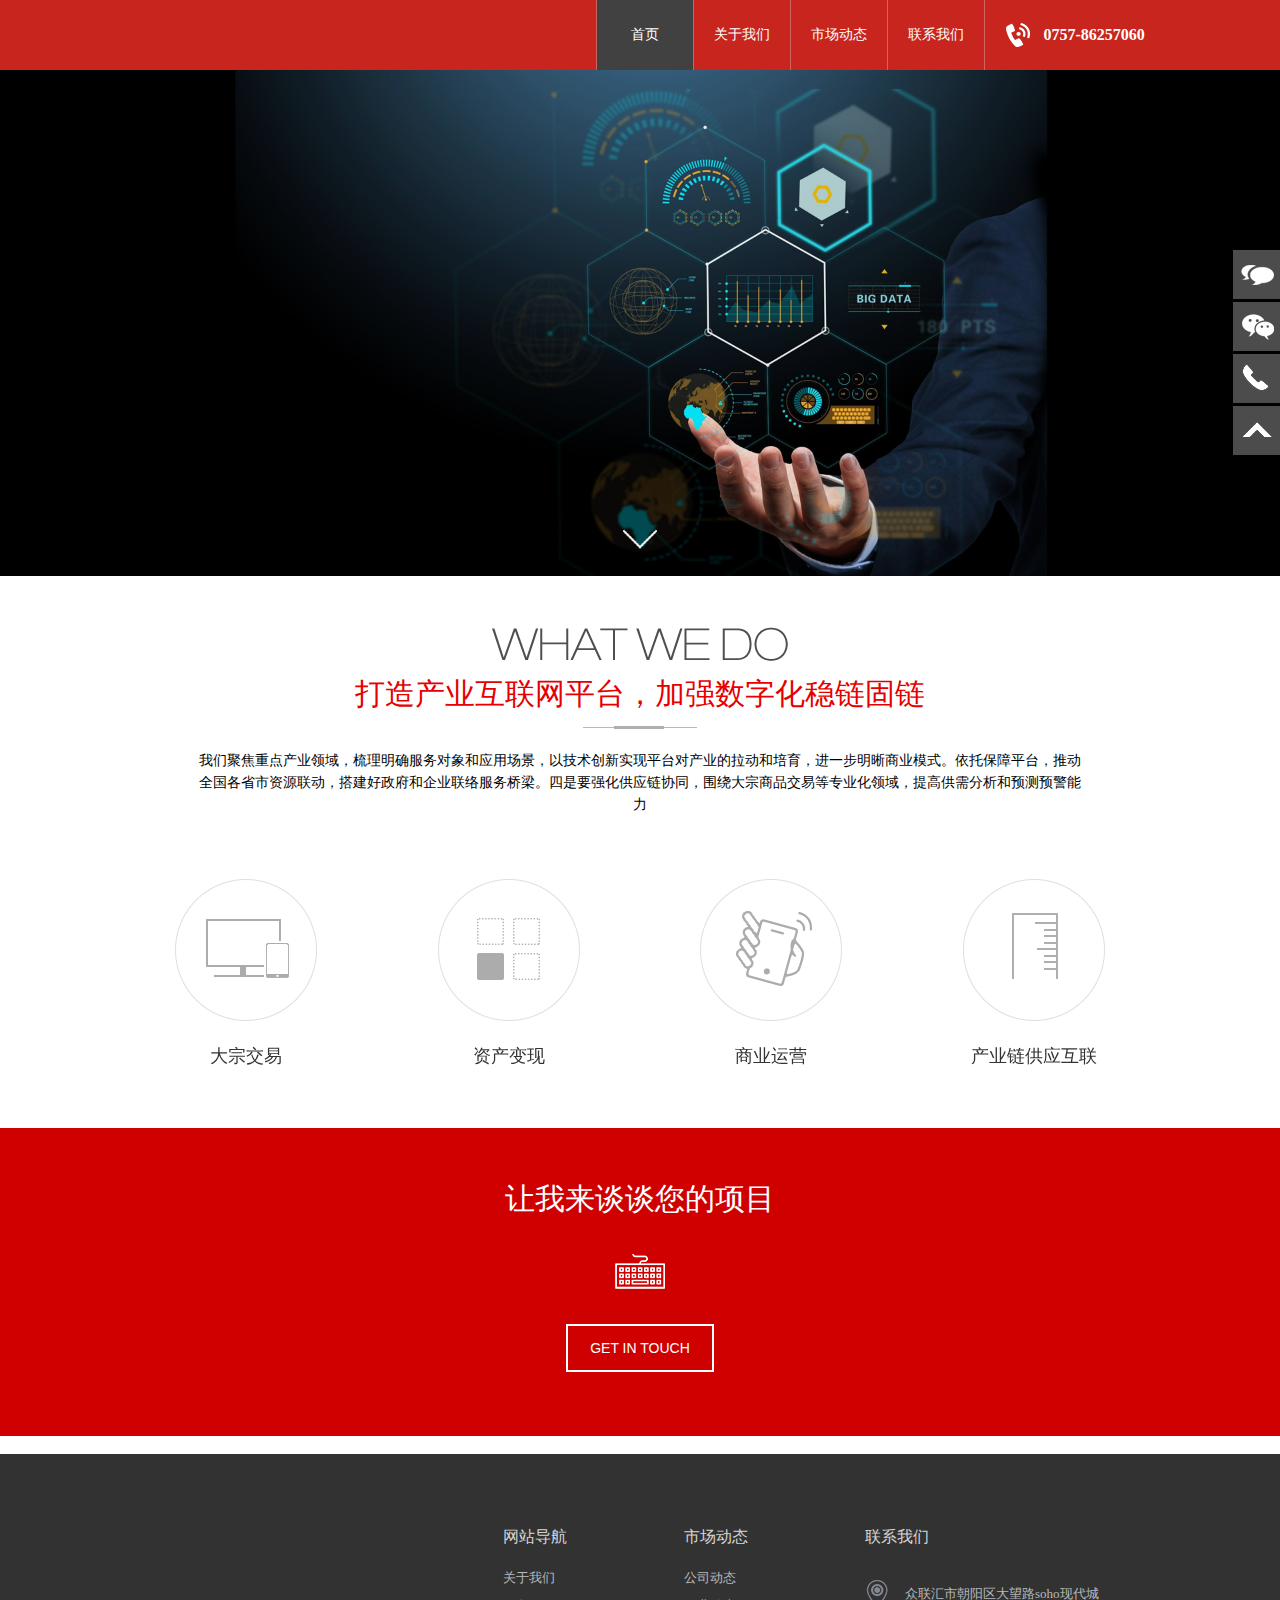
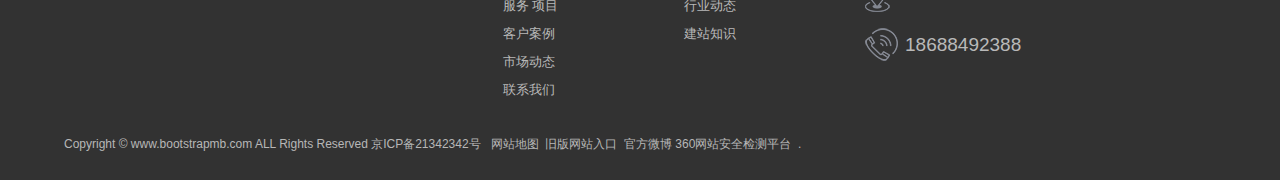
==== commit 43719a58: "批量修改第二版" ====
--- a/index.html
+++ b/index.html
@@ -12,7 +12,7 @@
   <meta name="keywords" content="众联汇网站制作,网站制作,众联汇网站制作公司,众联汇网站设计,网站设计,众联汇网站设计公司,众联汇高端网站建设,众联汇网站建设,企业网站建设,中小企业网站建设,企业官网建设,众联汇网站建设公司,高端网站设计
 " />
   <meta name="description"
-    content="众联汇最专业的网站制作公司-红火联创,以网站制作、网站设计、手机网站、微信网站为主体核心业务,8年内已为国内众多著名企业、政府机构、学校等提供有价值的互联网服务,重要客户有中信银行、海澜之家、曲美家居、河北海事局、众联汇农学院等,咨询热线:021-56987778" />
+    content="众联汇最专业的网站制作公司-红火联创,以网站制作、网站设计、手机网站、微信网站为主体核心业务,8年内已为国内众多著名企业、政府机构、学校等提供有价值的互联网服务,重要客户有中信银行、海澜之家、曲美家居、河北海事局、众联汇农学院等,咨询热线:0757-86257060" />
   <meta name="renderer" content="webkit">
   <meta name="viewport" content="width=device-width, initial-scale=1" />
   <meta name="applicable-device" content="pc,mobile" />
@@ -71,7 +71,7 @@
 
   <div class="top_bg">
     <div class="top">
-      <div class="logo"><a href="index.html"><img src="images/logo.png" /></a></div>
+      <!-- <div class="logo"><a href="index.html"><img src="images/logo.png" /></a></div> -->
       <div class="nav" id="contentid">
         <ul>
           <li><a href="index.html" class='cur'>首页</a></li>
@@ -80,7 +80,7 @@
           <li><a href="case.html">客户案例</a></li> -->
           <li><a href="new.html#">市场动态</a></li>
           <li><a href="contact.html#">联系我们</a></li>
-          <li class="Navlilis"><img src="images/RitfixPicCall.png">021-56987778</li>
+          <li class="Navlilis"><img src="images/RitfixPicCall.png">0757-86257060</li>
         </ul>
       </div>
       <a href="#"><img class="NavMore" id="showtext" onClick="showdiv('contentid','showtext')"
@@ -96,7 +96,7 @@
       <div class="flexslider" style="overflow:hidden">
         <div class="jmtp"></div>
         <ul class="slides">
-          <li><a href="case.html" class="left"><img src="images/lunbo.png"
+          <li><a href="about.html" class="left"><img src="images/lunbo.png"
                 alt="众联汇网站制作,众联汇网站设计,众联汇高端网站建设,众联汇网站建设" /></a>
           </li>
           <!-- <li><a href="about.html" class="left"><img src="images/20170305224744_11098.jpg" alt="众联汇网站制作公司" /></a></li>
@@ -1882,9 +1882,9 @@
   <!-- 底部样式开始 -->
   ﻿<div class="footer">
     <div class="bottom">
-      <div class="ewm">
+      <!-- <div class="ewm">
         <img src="images/ewm.jpg" />
-      </div>
+      </div> -->
       <div class="bottom_nav">
         <dl class="d1">
           <dt><a href="#">网站导航</a></dt>
@@ -1925,8 +1925,8 @@
             <ul>
               <li class="c1" style="height:34px; line-height: 30px;">众联汇市朝阳区大望路soho现代城
                 &nbsp;&nbsp;&nbsp;&nbsp;&nbsp;&nbsp;&nbsp;&nbsp;&nbsp;&nbsp;<br /></li>
-              <li class="c2">16621322566</li>
-              <li class="c3">kef@sucaihuo.com (业务)</li>
+              <li class="c2">18688492388</li>
+              <!-- <li class="c3">kef@sucaihuo.com (业务)</li> -->
             </ul>
           </dd>
         </dl>
@@ -1988,7 +1988,7 @@
           <img src="images/weixin.jpg" width="145" class="2wm" style="display:none;margin:-100px 57px 0 0" />
         </a>
       </li>
-      <li>
+      <!-- <li>
         <a rel="nofollow" href="tencent://message/?uin=225566666&Site=&Menu=yes" target="_blank">
           <div class="hides" style="width:161px;display:none;" id="qq">
             <div class="hides" id="p1">
@@ -1999,14 +1999,14 @@
           </div>
           <img src="images/l04.png" width="47" height="49" class="shows" />
         </a>
-      </li>
+      </li> -->
       <li id="tel">
-        <a rel="nofollow" href="tel:021-56987778">
+        <a rel="nofollow" href="tel:0757-86257060">
           <div class="hides" style="width:161px;display:none;" id="tels">
             <div class="hides" id="p1">
               <img src="images/ll05.png">
             </div>
-            <div class="hides" id="p3"><span style="color:#FFF;font-size:12px">021-56987778</span>
+            <div class="hides" id="p3"><span style="color:#FFF;font-size:12px">0757-86257060</span>
             </div>
           </div>
           <img src="images/l05.png" width="47" height="49" class="shows" />
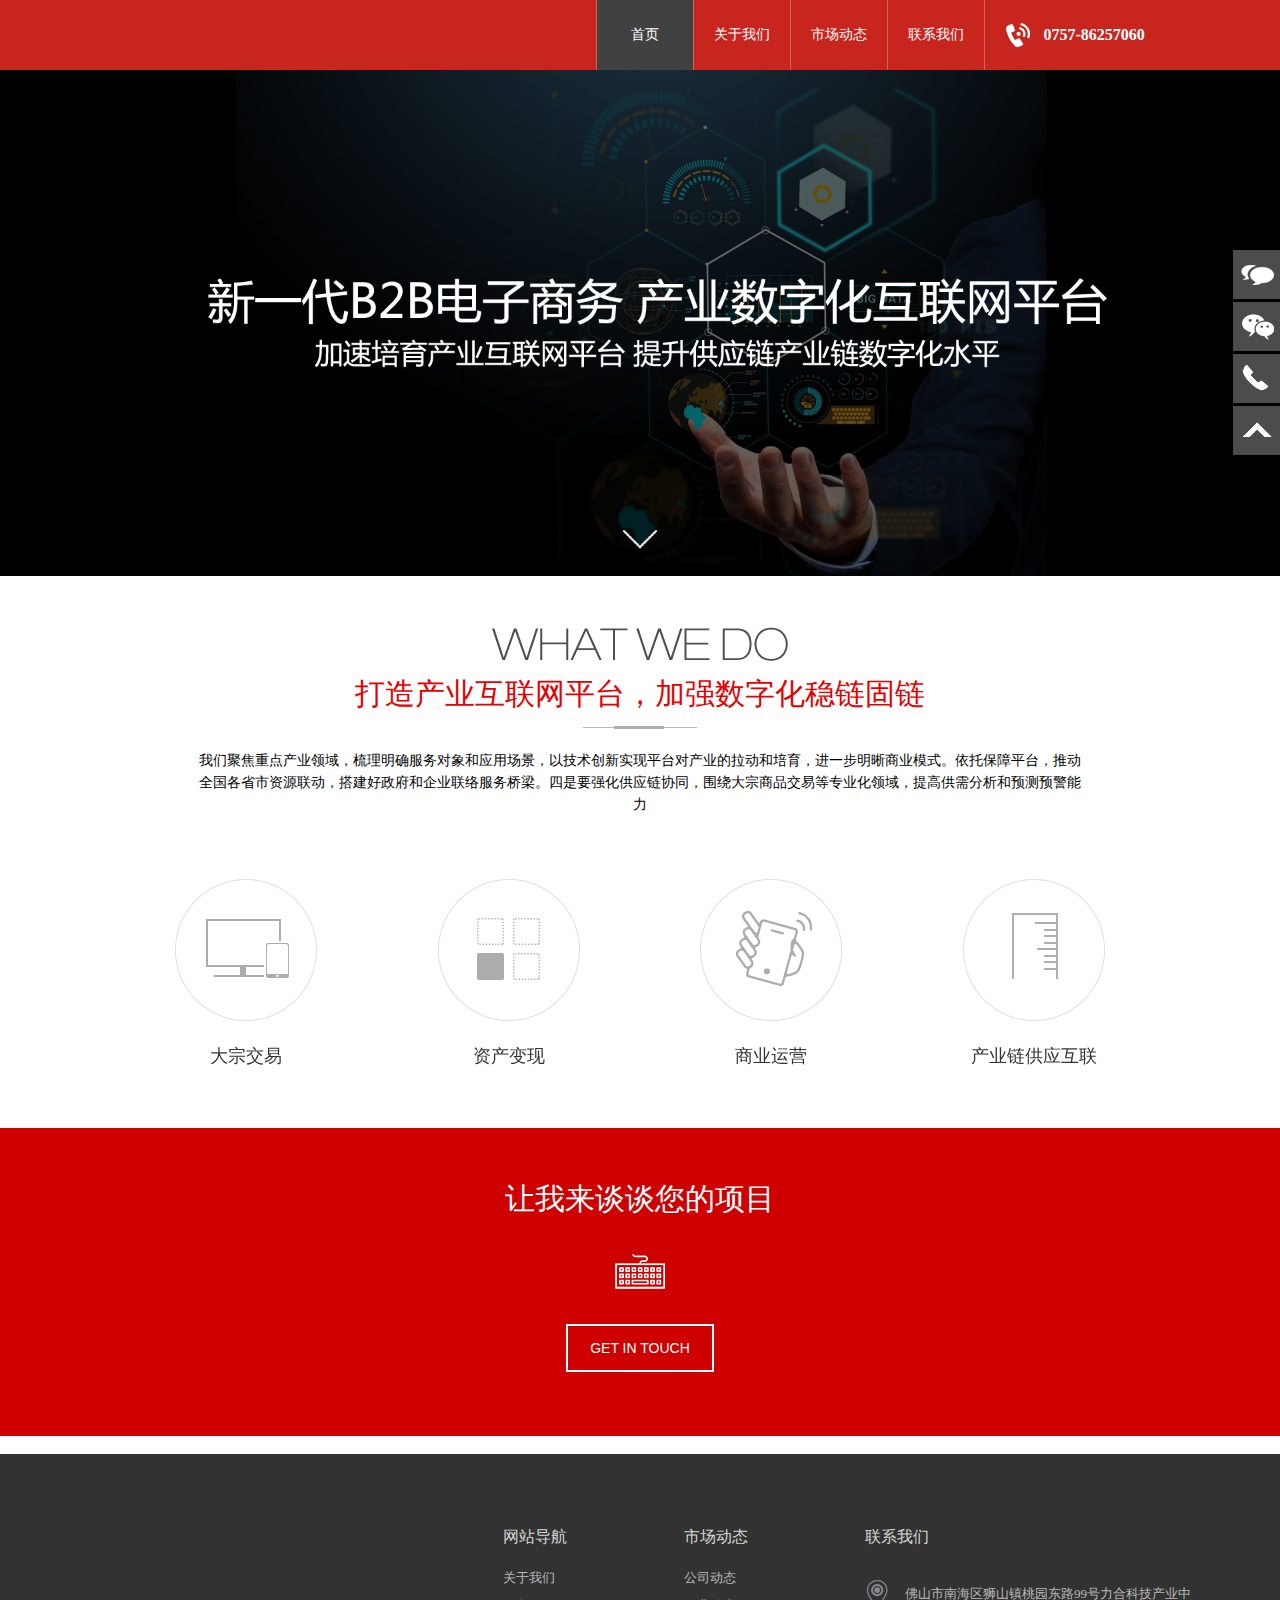
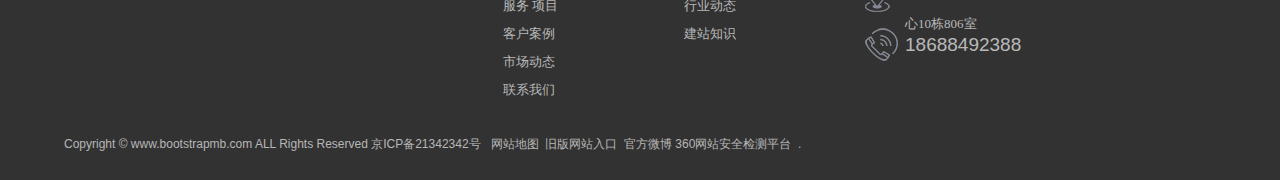
==== commit ec33b278: "官网更新" ====
--- a/index.html
+++ b/index.html
@@ -1923,7 +1923,7 @@
           <dt><a href="contact.html#">联系我们</a></dt>
           <dd>
             <ul>
-              <li class="c1" style="height:34px; line-height: 30px;">众联汇市朝阳区大望路soho现代城
+              <li class="c1" style="height:34px; line-height: 30px;">佛山市南海区狮山镇桃园东路99号力合科技产业中心10栋806室
                 &nbsp;&nbsp;&nbsp;&nbsp;&nbsp;&nbsp;&nbsp;&nbsp;&nbsp;&nbsp;<br /></li>
               <li class="c2">18688492388</li>
               <!-- <li class="c3">kef@sucaihuo.com (业务)</li> -->
--- a/css/style.css
+++ b/css/style.css
@@ -1169,7 +1169,7 @@
   font-weight: normal;
   margin-top: 70px;
   padding: 33px 0 45px 0;
-  background: url(../images/pattern11.png);
+  background: #323232;
   overflow: hidden;
   text-align: center;
 }
@@ -1242,7 +1242,7 @@
   margin-top: 2%;
   line-height: 28px;
   font-family: '微软雅黑';
-  font-size: 14px;
+  font-size: 18px;
 }
 .about_n img {
   width: 100%;
@@ -2813,6 +2813,7 @@
   .bannerlist01 {
     padding: 40px 0 0 0;
     margin-top: 40px;
+    background: #323232;
   }
   .bannerlist01 h1 {
     font-size: 20px;
@@ -2945,7 +2946,7 @@
     font-size: 20px;
   }
   .about_n {
-    font-size: 14px;
+    font-size: 18px;
   }
   .culture {
     margin-top: 8%;
